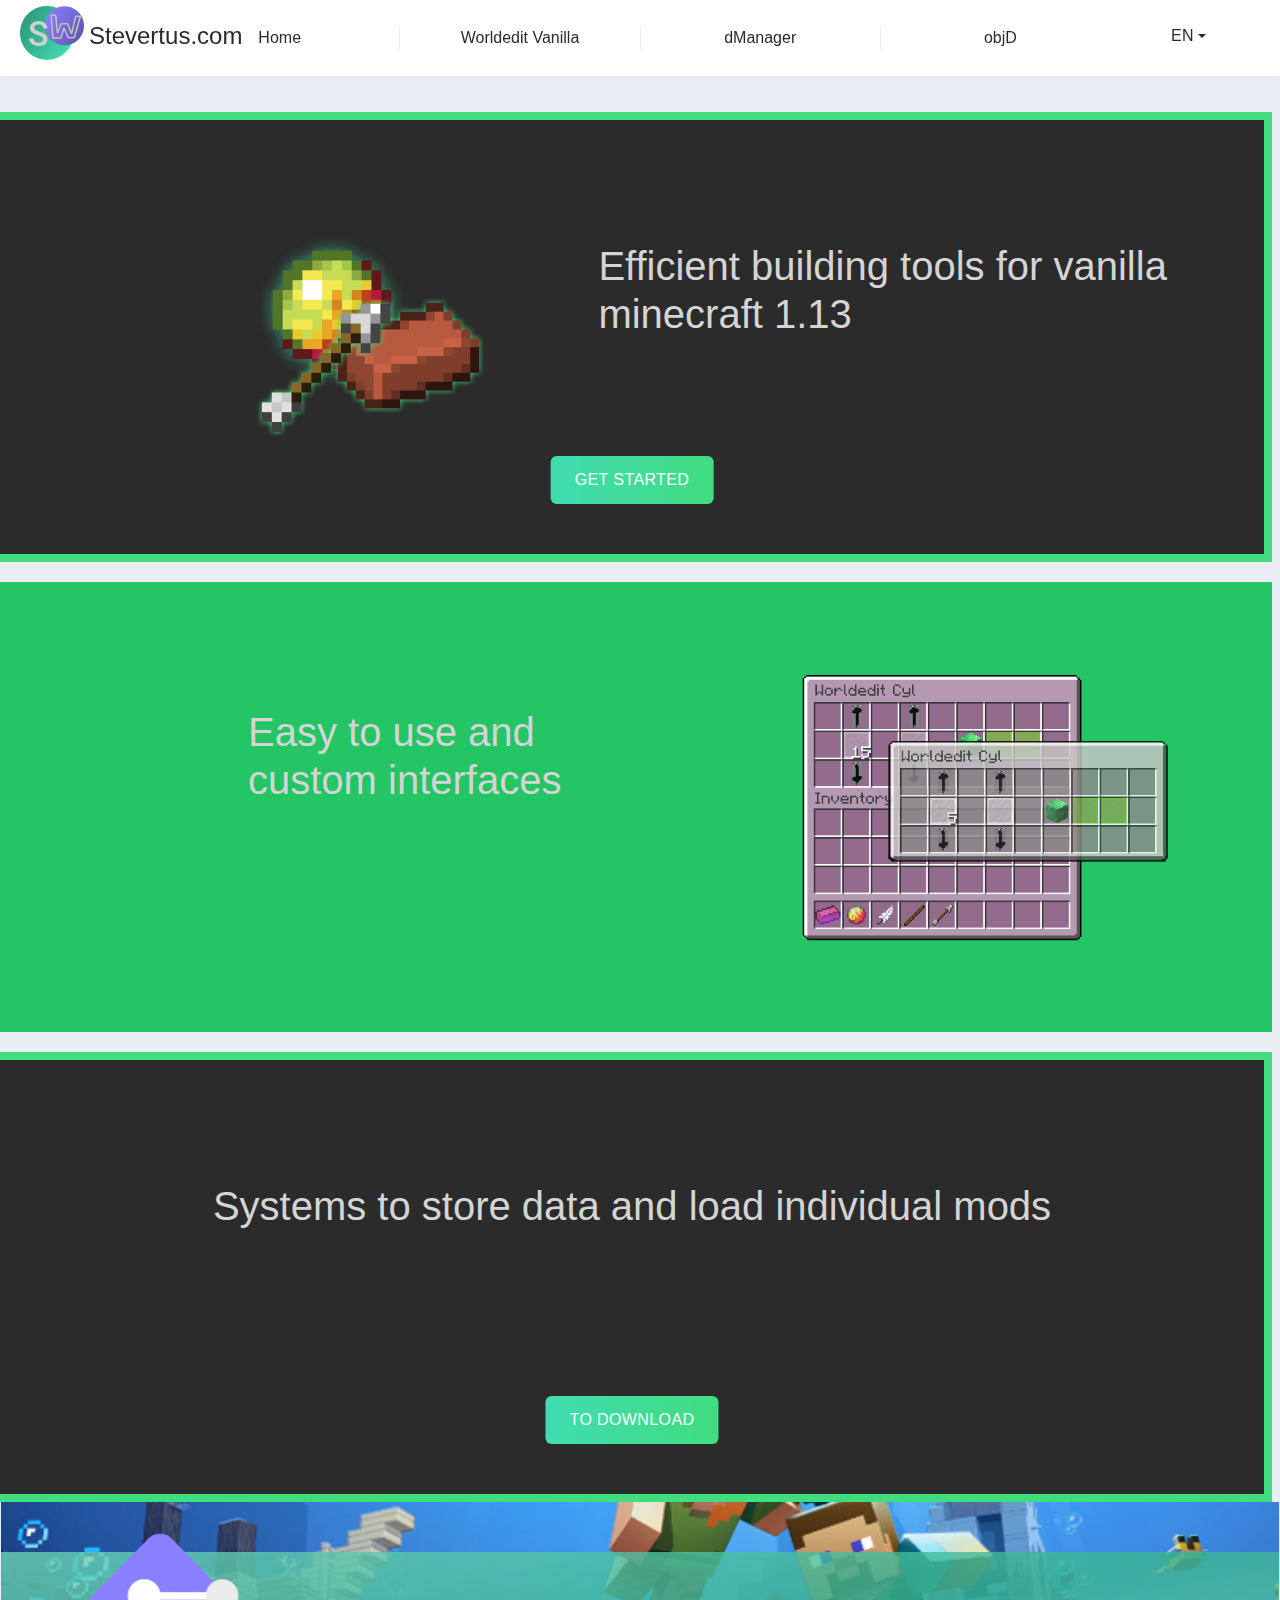
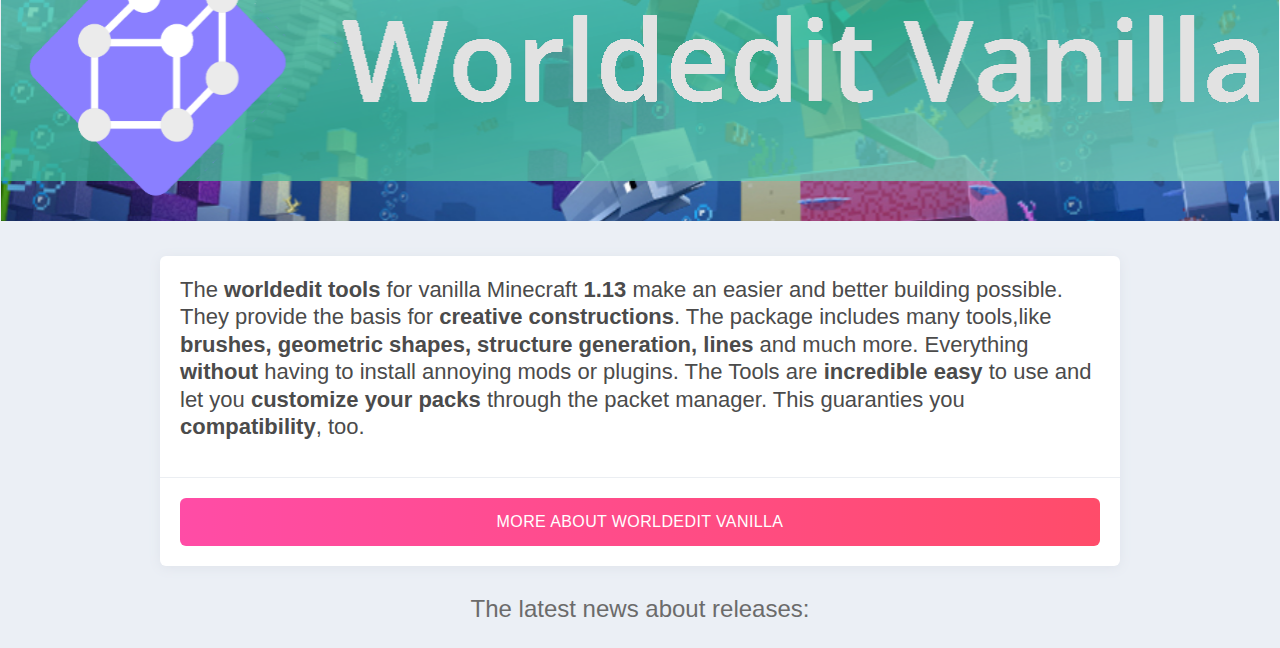
==== index.html @ 2795290c "first" ====
<!DOCTYPE html>
<html lang="en">
  <head>
    <script>
      (function() {
        var redirect = sessionStorage.redirect;
        delete sessionStorage.redirect;
        if (redirect && redirect != location.href) {
          history.replaceState(null, null, redirect);
        }
      })();
    </script>

    <base href="/" />

    <meta charset="utf-8" />
    <title>Tools and Packages by Stevertus</title>
    <!--<meta name="description" content="Minecraft Script is a powerful programming language for Minecraft 1.13. The normal Mapmaking toolset is extended by If-statements, Modals, loops, variables and much more. Try it in the online playground today and upgrade your maps to a whole new level.">-->
    <meta
      name="description"
      content="dManager is a desktop app that installs, updates and manages your Minecraft 1.13 Datapacks! You can discover new datapacks, install them easier as ever before and publish your own datapacks."
    />
    <meta
      name="og:description"
      content="dManager is a desktop app that installs, updates and manages your Minecraft 1.13 Datapacks! You can discover new datapacks, install them easier as ever before and publish your own datapacks."
    />
    <meta
      name="keywords"
      content="Minecraft, McScript, Script, programming, language, tools, mapmaking, maps, 1.13, Datapacks, JavaScript"
    />
    <meta name="author" content="Stevertus" />
    <meta
      name="og:title"
      content="dManager - the 1.13 datapack installer, updater and manager"
    />
    <meta
      name="og:image"
      content="https://stevertus.com/assets/dManager-banner.png"
    />
    <meta
      name="image"
      content="https://stevertus.com/assets/dManager-banner.png"
    />
    <meta name="og:url" content="https://stevertus.com" />
    <base href="/" />
    <meta
      name="google-site-verification"
      content="XYt-YKy4cAPm_hbNqhqPTjmftmOm-hsRes473HJo5dA"
    />
    <meta name="viewport" content="width=device-width,initial-scale=1" />
    <link
      id="appFavicon"
      rel="icon"
      type="image/png"
      href="assets/icons/16.png"
    />
    <meta name="mobile-web-app-capable" content="yes" />
    <meta name="apple-mobile-web-app-capable" content="yes" />
    <meta name="msapplication-starturl" content="/" />
    <meta name="theme-color" content="#40dcb2" />
    <link rel="manifest" href="/manifest.json" />
    <link href="https://fonts.googleapis.com/icon?family=Material+Icons" />
    <link href="styles.61efb52d38267094492b.bundle.css" rel="stylesheet" />
  </head>
  <body>
    <app-root></app-root
    ><noscript
      ><h1>Please enable JavaScript to get access to the content!</h1>
      Minecraft Script is a programming language for developers of mcfunctions,
      Minecraft maps and packages. The .mcscript files are therefore compiled
      and generated to the function format. This enables the developer extended
      possibilities, such as Modals, Loops, Varibles, Constants and
      Command-Wrapping.<br />Minecraft Cam is a small vanilla package that makes
      the usage of custom camera paths much easier in 1.13. It is as simple as
      setting your start point, end point and entering the duration and the
      whole path will be calculated for you. But this tool is not only extremly
      helpful making videos and cinematics, it has an api for mapmakers and
      developers who want to intregrate a camera path into their
      creations.</noscript
    >
    <script
      type="text/javascript"
      src="inline.bb2503d6f01d26cf7b4d.bundle.js"
    ></script>
    <script
      type="text/javascript"
      src="polyfills.986186cc739381743ac4.bundle.js"
    ></script>
    <script
      type="text/javascript"
      src="main.8b2ae041f4aa24ddd2be.bundle.js"
    ></script>
  </body>
</html>
---- styles.61efb52d38267094492b.bundle.css ----
#center,.center{width:960px;margin-left:50%;-webkit-transform:translateX(-50%);transform:translateX(-50%)}body,html{margin:0;overflow-x:hidden}@media only screen and (max-width:959px){#center,.center{margin-left:0;width:calc(100vw - 10px);-webkit-transform:none;transform:none}}/*!
 * Bootstrap v4.2.1 (https://getbootstrap.com/)
 * Copyright 2011-2018 The Bootstrap Authors
 * Copyright 2011-2018 Twitter, Inc.
 * Licensed under MIT (https://github.com/twbs/bootstrap/blob/master/LICENSE)
 */:root{--blue:#007bff;--indigo:#6610f2;--purple:#6f42c1;--pink:#e83e8c;--red:#dc3545;--orange:#fd7e14;--yellow:#ffc107;--green:#28a745;--teal:#20c997;--cyan:#17a2b8;--white:#fff;--gray:#6c757d;--gray-dark:#343a40;--primary:#007bff;--secondary:#6c757d;--success:#28a745;--info:#17a2b8;--warning:#ffc107;--danger:#dc3545;--light:#f8f9fa;--dark:#343a40;--breakpoint-xs:0;--breakpoint-sm:576px;--breakpoint-md:768px;--breakpoint-lg:992px;--breakpoint-xl:1200px;--font-family-sans-serif:-apple-system,BlinkMacSystemFont,"Segoe UI",Roboto,"Helvetica Neue",Arial,"Noto Sans",sans-serif,"Apple Color Emoji","Segoe UI Emoji","Segoe UI Symbol","Noto Color Emoji";--font-family-monospace:SFMono-Regular,Menlo,Monaco,Consolas,"Liberation Mono","Courier New",monospace}*,::after,::before{-webkit-box-sizing:border-box;box-sizing:border-box}html{font-family:sans-serif;line-height:1.15;-webkit-text-size-adjust:100%;-webkit-tap-highlight-color:transparent}article,aside,figcaption,figure,footer,header,hgroup,main,nav,section{display:block}body{margin:0;font-family:-apple-system,BlinkMacSystemFont,"Segoe UI",Roboto,"Helvetica Neue",Arial,"Noto Sans",sans-serif,"Apple Color Emoji","Segoe UI Emoji","Segoe UI Symbol","Noto Color Emoji";font-size:1rem;font-weight:400;line-height:1.5;color:#212529;text-align:left;background-color:#fff}[tabindex="-1"]:focus{outline:0!important}hr{-webkit-box-sizing:content-box;box-sizing:content-box;height:0;overflow:visible}h1,h2,h3,h4,h5,h6{margin-top:0}dl,ol,p,ul{margin-top:0;margin-bottom:1rem}abbr[data-original-title],abbr[title]{text-decoration:underline;-webkit-text-decoration:underline dotted;text-decoration:underline dotted;cursor:help;border-bottom:0;text-decoration-skip-ink:none}address{margin-bottom:1rem;font-style:normal;line-height:inherit}ol ol,ol ul,ul ol,ul ul{margin-bottom:0}dt{font-weight:700}dd{margin-bottom:.5rem;margin-left:0}blockquote,figure{margin:0 0 1rem}b,strong{font-weight:bolder}sub,sup{position:relative;font-size:75%;line-height:0;vertical-align:baseline}sub{bottom:-.25em}sup{top:-.5em}a{color:#007bff;text-decoration:none;background-color:transparent}a:hover{color:#0056b3;text-decoration:underline}a:not([href]):not([tabindex]),a:not([href]):not([tabindex]):focus,a:not([href]):not([tabindex]):hover{color:inherit;text-decoration:none}a:not([href]):not([tabindex]):focus{outline:0}code,kbd,pre,samp{font-family:SFMono-Regular,Menlo,Monaco,Consolas,"Liberation Mono","Courier New",monospace;font-size:1em}pre{margin-top:0;margin-bottom:1rem;overflow:auto}img{vertical-align:middle;border-style:none}svg{overflow:hidden;vertical-align:middle}table{border-collapse:collapse}caption{padding-top:.75rem;padding-bottom:.75rem;color:#6c757d;text-align:left;caption-side:bottom}th{text-align:inherit}label{display:inline-block;margin-bottom:.5rem}button{border-radius:0}button:focus{outline:dotted 1px;outline:-webkit-focus-ring-color auto 5px}button,input,optgroup,select,textarea{margin:0;font-family:inherit;font-size:inherit;line-height:inherit}button,input{overflow:visible}button,select{text-transform:none}[type=button],[type=reset],[type=submit],button{-webkit-appearance:button}[type=button]::-moz-focus-inner,[type=reset]::-moz-focus-inner,[type=submit]::-moz-focus-inner,button::-moz-focus-inner{padding:0;border-style:none}input[type=checkbox],input[type=radio]{-webkit-box-sizing:border-box;box-sizing:border-box;padding:0}input[type=date],input[type=datetime-local],input[type=month],input[type=time]{-webkit-appearance:listbox}textarea{overflow:auto;resize:vertical}fieldset{min-width:0;padding:0;margin:0;border:0}legend{display:block;width:100%;max-width:100%;padding:0;margin-bottom:.5rem;font-size:1.5rem;line-height:inherit;color:inherit;white-space:normal}progress{vertical-align:baseline}[type=number]::-webkit-inner-spin-button,[type=number]::-webkit-outer-spin-button{height:auto}[type=search]{outline-offset:-2px;-webkit-appearance:none}[type=search]::-webkit-search-decoration{-webkit-appearance:none}::-webkit-file-upload-button{font:inherit;-webkit-appearance:button}output{display:inline-block}summary{display:list-item;cursor:pointer}template{display:none}[hidden]{display:none!important}.h1,.h2,.h3,.h4,.h5,.h6,h1,h2,h3,h4,h5,h6{margin-bottom:.5rem;font-family:inherit;font-weight:500;line-height:1.2;color:inherit}.h1,h1{font-size:2.5rem}.h2,h2{font-size:2rem}.h3,h3{font-size:1.75rem}.h4,h4{font-size:1.5rem}.h5,h5{font-size:1.25rem}.h6,h6{font-size:1rem}.lead{font-size:1.25rem;font-weight:300}.display-1{font-size:6rem;font-weight:300;line-height:1.2}.display-2{font-size:5.5rem;font-weight:300;line-height:1.2}.display-3{font-size:4.5rem;font-weight:300;line-height:1.2}.display-4{font-size:3.5rem;font-weight:300;line-height:1.2}hr{margin-top:1rem;margin-bottom:1rem;border:0;border-top:1px solid rgba(0,0,0,.1)}.small,small{font-size:80%;font-weight:400}.mark,mark{padding:.2em;background-color:#fcf8e3}.list-inline,.list-unstyled{padding-left:0;list-style:none}.list-inline-item{display:inline-block}.list-inline-item:not(:last-child){margin-right:.5rem}.initialism{font-size:90%;text-transform:uppercase}.blockquote{margin-bottom:1rem;font-size:1.25rem}.blockquote-footer{display:block;font-size:80%;color:#6c757d}.blockquote-footer::before{content:"\2014\00A0"}.img-fluid{max-width:100%;height:auto}.img-thumbnail{padding:.25rem;background-color:#fff;border:1px solid #dee2e6;border-radius:.25rem;max-width:100%;height:auto}.figure{display:inline-block}.figure-img{margin-bottom:.5rem;line-height:1}.figure-caption{font-size:90%;color:#6c757d}code{font-size:87.5%;color:#e83e8c;word-break:break-word}a>code{color:inherit}kbd{padding:.2rem .4rem;font-size:87.5%;color:#fff;background-color:#212529;border-radius:.2rem}kbd kbd{padding:0;font-size:100%;font-weight:700}pre{display:block;font-size:87.5%;color:#212529}pre code{font-size:inherit;color:inherit;word-break:normal}.pre-scrollable{max-height:340px;overflow-y:scroll}.container{width:100%}@media (min-width:576px){.container{max-width:540px}}@media (min-width:768px){.container{max-width:720px}}@media (min-width:992px){.container{max-width:960px}}@media (min-width:1200px){.container{max-width:1140px}}.container-fluid{width:100%}.row{display:-ms-flexbox;display:-webkit-box;display:flex;-ms-flex-wrap:wrap;flex-wrap:wrap}.col,.col-1,.col-10,.col-11,.col-12,.col-2,.col-3,.col-4,.col-5,.col-6,.col-7,.col-8,.col-9,.col-auto,.col-lg,.col-lg-1,.col-lg-10,.col-lg-11,.col-lg-12,.col-lg-2,.col-lg-3,.col-lg-4,.col-lg-5,.col-lg-6,.col-lg-7,.col-lg-8,.col-lg-9,.col-lg-auto,.col-md,.col-md-1,.col-md-10,.col-md-11,.col-md-12,.col-md-2,.col-md-3,.col-md-4,.col-md-5,.col-md-6,.col-md-7,.col-md-8,.col-md-9,.col-md-auto,.col-sm,.col-sm-1,.col-sm-10,.col-sm-11,.col-sm-12,.col-sm-2,.col-sm-3,.col-sm-4,.col-sm-5,.col-sm-6,.col-sm-7,.col-sm-8,.col-sm-9,.col-sm-auto,.col-xl,.col-xl-1,.col-xl-10,.col-xl-11,.col-xl-12,.col-xl-2,.col-xl-3,.col-xl-4,.col-xl-5,.col-xl-6,.col-xl-7,.col-xl-8,.col-xl-9,.col-xl-auto{position:relative;width:100%;padding-right:15px;padding-left:15px}.col{-ms-flex-preferred-size:0;flex-basis:0;-ms-flex-positive:1;-webkit-box-flex:1;flex-grow:1;max-width:100%}.col-auto{-ms-flex:0 0 auto;-webkit-box-flex:0;flex:0 0 auto;max-width:100%}.col-1{-ms-flex:0 0 8.333333%;-webkit-box-flex:0;flex:0 0 8.333333%;max-width:8.333333%}.col-2{-ms-flex:0 0 16.666667%;-webkit-box-flex:0;flex:0 0 16.666667%;max-width:16.666667%}.col-3{-ms-flex:0 0 25%;-webkit-box-flex:0;flex:0 0 25%;max-width:25%}.col-4{-ms-flex:0 0 33.333333%;-webkit-box-flex:0;flex:0 0 33.333333%;max-width:33.333333%}.col-5{-ms-flex:0 0 41.666667%;-webkit-box-flex:0;flex:0 0 41.666667%;max-width:41.666667%}.col-6{-ms-flex:0 0 50%;-webkit-box-flex:0;flex:0 0 50%;max-width:50%}.col-7{-ms-flex:0 0 58.333333%;-webkit-box-flex:0;flex:0 0 58.333333%;max-width:58.333333%}.col-8{-ms-flex:0 0 66.666667%;-webkit-box-flex:0;flex:0 0 66.666667%;max-width:66.666667%}.col-9{-ms-flex:0 0 75%;-webkit-box-flex:0;flex:0 0 75%;max-width:75%}.col-10{-ms-flex:0 0 83.333333%;-webkit-box-flex:0;flex:0 0 83.333333%;max-width:83.333333%}.col-11{-ms-flex:0 0 91.666667%;-webkit-box-flex:0;flex:0 0 91.666667%;max-width:91.666667%}.col-12{-ms-flex:0 0 100%;-webkit-box-flex:0;flex:0 0 100%;max-width:100%}.order-first{-ms-flex-order:-1;-webkit-box-ordinal-group:0;order:-1}.order-last{-ms-flex-order:13;-webkit-box-ordinal-group:14;order:13}.order-0{-ms-flex-order:0;-webkit-box-ordinal-group:1;order:0}.order-1{-ms-flex-order:1;-webkit-box-ordinal-group:2;order:1}.order-2{-ms-flex-order:2;-webkit-box-ordinal-group:3;order:2}.order-3{-ms-flex-order:3;-webkit-box-ordinal-group:4;order:3}.order-4{-ms-flex-order:4;-webkit-box-ordinal-group:5;order:4}.order-5{-ms-flex-order:5;-webkit-box-ordinal-group:6;order:5}.order-6{-ms-flex-order:6;-webkit-box-ordinal-group:7;order:6}.order-7{-ms-flex-order:7;-webkit-box-ordinal-group:8;order:7}.order-8{-ms-flex-order:8;-webkit-box-ordinal-group:9;order:8}.order-9{-ms-flex-order:9;-webkit-box-ordinal-group:10;order:9}.order-10{-ms-flex-order:10;-webkit-box-ordinal-group:11;order:10}.order-11{-ms-flex-order:11;-webkit-box-ordinal-group:12;order:11}.order-12{-ms-flex-order:12;-webkit-box-ordinal-group:13;order:12}@media (min-width:576px){.col-sm{-ms-flex-preferred-size:0;flex-basis:0;-ms-flex-positive:1;-webkit-box-flex:1;flex-grow:1;max-width:100%}.col-sm-auto{-ms-flex:0 0 auto;-webkit-box-flex:0;flex:0 0 auto;width:auto;max-width:100%}.col-sm-1{-ms-flex:0 0 8.333333%;-webkit-box-flex:0;flex:0 0 8.333333%;max-width:8.333333%}.col-sm-2{-ms-flex:0 0 16.666667%;-webkit-box-flex:0;flex:0 0 16.666667%;max-width:16.666667%}.col-sm-3{-ms-flex:0 0 25%;-webkit-box-flex:0;flex:0 0 25%;max-width:25%}.col-sm-4{-ms-flex:0 0 33.333333%;-webkit-box-flex:0;flex:0 0 33.333333%;max-width:33.333333%}.col-sm-5{-ms-flex:0 0 41.666667%;-webkit-box-flex:0;flex:0 0 41.666667%;max-width:41.666667%}.col-sm-6{-ms-flex:0 0 50%;-webkit-box-flex:0;flex:0 0 50%;max-width:50%}.col-sm-7{-ms-flex:0 0 58.333333%;-webkit-box-flex:0;flex:0 0 58.333333%;max-width:58.333333%}.col-sm-8{-ms-flex:0 0 66.666667%;-webkit-box-flex:0;flex:0 0 66.666667%;max-width:66.666667%}.col-sm-9{-ms-flex:0 0 75%;-webkit-box-flex:0;flex:0 0 75%;max-width:75%}.col-sm-10{-ms-flex:0 0 83.333333%;-webkit-box-flex:0;flex:0 0 83.333333%;max-width:83.333333%}.col-sm-11{-ms-flex:0 0 91.666667%;-webkit-box-flex:0;flex:0 0 91.666667%;max-width:91.666667%}.col-sm-12{-ms-flex:0 0 100%;-webkit-box-flex:0;flex:0 0 100%;max-width:100%}.order-sm-first{-ms-flex-order:-1;-webkit-box-ordinal-group:0;order:-1}.order-sm-last{-ms-flex-order:13;-webkit-box-ordinal-group:14;order:13}.order-sm-0{-ms-flex-order:0;-webkit-box-ordinal-group:1;order:0}.order-sm-1{-ms-flex-order:1;-webkit-box-ordinal-group:2;order:1}.order-sm-2{-ms-flex-order:2;-webkit-box-ordinal-group:3;order:2}.order-sm-3{-ms-flex-order:3;-webkit-box-ordinal-group:4;order:3}.order-sm-4{-ms-flex-order:4;-webkit-box-ordinal-group:5;order:4}.order-sm-5{-ms-flex-order:5;-webkit-box-ordinal-group:6;order:5}.order-sm-6{-ms-flex-order:6;-webkit-box-ordinal-group:7;order:6}.order-sm-7{-ms-flex-order:7;-webkit-box-ordinal-group:8;order:7}.order-sm-8{-ms-flex-order:8;-webkit-box-ordinal-group:9;order:8}.order-sm-9{-ms-flex-order:9;-webkit-box-ordinal-group:10;order:9}.order-sm-10{-ms-flex-order:10;-webkit-box-ordinal-group:11;order:10}.order-sm-11{-ms-flex-order:11;-webkit-box-ordinal-group:12;order:11}.order-sm-12{-ms-flex-order:12;-webkit-box-ordinal-group:13;order:12}.offset-sm-0{margin-left:0}.offset-sm-1{margin-left:8.333333%}.offset-sm-2{margin-left:16.666667%}.offset-sm-3{margin-left:25%}.offset-sm-4{margin-left:33.333333%}.offset-sm-5{margin-left:41.666667%}.offset-sm-6{margin-left:50%}.offset-sm-7{margin-left:58.333333%}.offset-sm-8{margin-left:66.666667%}.offset-sm-9{margin-left:75%}.offset-sm-10{margin-left:83.333333%}.offset-sm-11{margin-left:91.666667%}}@media (min-width:768px){.col-md{-ms-flex-preferred-size:0;flex-basis:0;-ms-flex-positive:1;-webkit-box-flex:1;flex-grow:1;max-width:100%}.col-md-auto{-ms-flex:0 0 auto;-webkit-box-flex:0;flex:0 0 auto;width:auto;max-width:100%}.col-md-1{-ms-flex:0 0 8.333333%;-webkit-box-flex:0;flex:0 0 8.333333%;max-width:8.333333%}.col-md-2{-ms-flex:0 0 16.666667%;-webkit-box-flex:0;flex:0 0 16.666667%;max-width:16.666667%}.col-md-3{-ms-flex:0 0 25%;-webkit-box-flex:0;flex:0 0 25%;max-width:25%}.col-md-4{-ms-flex:0 0 33.333333%;-webkit-box-flex:0;flex:0 0 33.333333%;max-width:33.333333%}.col-md-5{-ms-flex:0 0 41.666667%;-webkit-box-flex:0;flex:0 0 41.666667%;max-width:41.666667%}.col-md-6{-ms-flex:0 0 50%;-webkit-box-flex:0;flex:0 0 50%;max-width:50%}.col-md-7{-ms-flex:0 0 58.333333%;-webkit-box-flex:0;flex:0 0 58.333333%;max-width:58.333333%}.col-md-8{-ms-flex:0 0 66.666667%;-webkit-box-flex:0;flex:0 0 66.666667%;max-width:66.666667%}.col-md-9{-ms-flex:0 0 75%;-webkit-box-flex:0;flex:0 0 75%;max-width:75%}.col-md-10{-ms-flex:0 0 83.333333%;-webkit-box-flex:0;flex:0 0 83.333333%;max-width:83.333333%}.col-md-11{-ms-flex:0 0 91.666667%;-webkit-box-flex:0;flex:0 0 91.666667%;max-width:91.666667%}.col-md-12{-ms-flex:0 0 100%;-webkit-box-flex:0;flex:0 0 100%;max-width:100%}.order-md-first{-ms-flex-order:-1;-webkit-box-ordinal-group:0;order:-1}.order-md-last{-ms-flex-order:13;-webkit-box-ordinal-group:14;order:13}.order-md-0{-ms-flex-order:0;-webkit-box-ordinal-group:1;order:0}.order-md-1{-ms-flex-order:1;-webkit-box-ordinal-group:2;order:1}.order-md-2{-ms-flex-order:2;-webkit-box-ordinal-group:3;order:2}.order-md-3{-ms-flex-order:3;-webkit-box-ordinal-group:4;order:3}.order-md-4{-ms-flex-order:4;-webkit-box-ordinal-group:5;order:4}.order-md-5{-ms-flex-order:5;-webkit-box-ordinal-group:6;order:5}.order-md-6{-ms-flex-order:6;-webkit-box-ordinal-group:7;order:6}.order-md-7{-ms-flex-order:7;-webkit-box-ordinal-group:8;order:7}.order-md-8{-ms-flex-order:8;-webkit-box-ordinal-group:9;order:8}.order-md-9{-ms-flex-order:9;-webkit-box-ordinal-group:10;order:9}.order-md-10{-ms-flex-order:10;-webkit-box-ordinal-group:11;order:10}.order-md-11{-ms-flex-order:11;-webkit-box-ordinal-group:12;order:11}.order-md-12{-ms-flex-order:12;-webkit-box-ordinal-group:13;order:12}.offset-md-0{margin-left:0}.offset-md-1{margin-left:8.333333%}.offset-md-2{margin-left:16.666667%}.offset-md-3{margin-left:25%}.offset-md-4{margin-left:33.333333%}.offset-md-5{margin-left:41.666667%}.offset-md-6{margin-left:50%}.offset-md-7{margin-left:58.333333%}.offset-md-8{margin-left:66.666667%}.offset-md-9{margin-left:75%}.offset-md-10{margin-left:83.333333%}.offset-md-11{margin-left:91.666667%}}@media (min-width:992px){.col-lg{-ms-flex-preferred-size:0;flex-basis:0;-ms-flex-positive:1;-webkit-box-flex:1;flex-grow:1;max-width:100%}.col-lg-auto{-ms-flex:0 0 auto;-webkit-box-flex:0;flex:0 0 auto;width:auto;max-width:100%}.col-lg-1{-ms-flex:0 0 8.333333%;-webkit-box-flex:0;flex:0 0 8.333333%;max-width:8.333333%}.col-lg-2{-ms-flex:0 0 16.666667%;-webkit-box-flex:0;flex:0 0 16.666667%;max-width:16.666667%}.col-lg-3{-ms-flex:0 0 25%;-webkit-box-flex:0;flex:0 0 25%;max-width:25%}.col-lg-4{-ms-flex:0 0 33.333333%;-webkit-box-flex:0;flex:0 0 33.333333%;max-width:33.333333%}.col-lg-5{-ms-flex:0 0 41.666667%;-webkit-box-flex:0;flex:0 0 41.666667%;max-width:41.666667%}.col-lg-6{-ms-flex:0 0 50%;-webkit-box-flex:0;flex:0 0 50%;max-width:50%}.col-lg-7{-ms-flex:0 0 58.333333%;-webkit-box-flex:0;flex:0 0 58.333333%;max-width:58.333333%}.col-lg-8{-ms-flex:0 0 66.666667%;-webkit-box-flex:0;flex:0 0 66.666667%;max-width:66.666667%}.col-lg-9{-ms-flex:0 0 75%;-webkit-box-flex:0;flex:0 0 75%;max-width:75%}.col-lg-10{-ms-flex:0 0 83.333333%;-webkit-box-flex:0;flex:0 0 83.333333%;max-width:83.333333%}.col-lg-11{-ms-flex:0 0 91.666667%;-webkit-box-flex:0;flex:0 0 91.666667%;max-width:91.666667%}.col-lg-12{-ms-flex:0 0 100%;-webkit-box-flex:0;flex:0 0 100%;max-width:100%}.order-lg-first{-ms-flex-order:-1;-webkit-box-ordinal-group:0;order:-1}.order-lg-last{-ms-flex-order:13;-webkit-box-ordinal-group:14;order:13}.order-lg-0{-ms-flex-order:0;-webkit-box-ordinal-group:1;order:0}.order-lg-1{-ms-flex-order:1;-webkit-box-ordinal-group:2;order:1}.order-lg-2{-ms-flex-order:2;-webkit-box-ordinal-group:3;order:2}.order-lg-3{-ms-flex-order:3;-webkit-box-ordinal-group:4;order:3}.order-lg-4{-ms-flex-order:4;-webkit-box-ordinal-group:5;order:4}.order-lg-5{-ms-flex-order:5;-webkit-box-ordinal-group:6;order:5}.order-lg-6{-ms-flex-order:6;-webkit-box-ordinal-group:7;order:6}.order-lg-7{-ms-flex-order:7;-webkit-box-ordinal-group:8;order:7}.order-lg-8{-ms-flex-order:8;-webkit-box-ordinal-group:9;order:8}.order-lg-9{-ms-flex-order:9;-webkit-box-ordinal-group:10;order:9}.order-lg-10{-ms-flex-order:10;-webkit-box-ordinal-group:11;order:10}.order-lg-11{-ms-flex-order:11;-webkit-box-ordinal-group:12;order:11}.order-lg-12{-ms-flex-order:12;-webkit-box-ordinal-group:13;order:12}.offset-lg-0{margin-left:0}.offset-lg-1{margin-left:8.333333%}.offset-lg-2{margin-left:16.666667%}.offset-lg-3{margin-left:25%}.offset-lg-4{margin-left:33.333333%}.offset-lg-5{margin-left:41.666667%}.offset-lg-6{margin-left:50%}.offset-lg-7{margin-left:58.333333%}.offset-lg-8{margin-left:66.666667%}.offset-lg-9{margin-left:75%}.offset-lg-10{margin-left:83.333333%}.offset-lg-11{margin-left:91.666667%}}@media (min-width:1200px){.col-xl{-ms-flex-preferred-size:0;flex-basis:0;-ms-flex-positive:1;-webkit-box-flex:1;flex-grow:1;max-width:100%}.col-xl-auto{-ms-flex:0 0 auto;-webkit-box-flex:0;flex:0 0 auto;width:auto;max-width:100%}.col-xl-1{-ms-flex:0 0 8.333333%;-webkit-box-flex:0;flex:0 0 8.333333%;max-width:8.333333%}.col-xl-2{-ms-flex:0 0 16.666667%;-webkit-box-flex:0;flex:0 0 16.666667%;max-width:16.666667%}.col-xl-3{-ms-flex:0 0 25%;-webkit-box-flex:0;flex:0 0 25%;max-width:25%}.col-xl-4{-ms-flex:0 0 33.333333%;-webkit-box-flex:0;flex:0 0 33.333333%;max-width:33.333333%}.col-xl-5{-ms-flex:0 0 41.666667%;-webkit-box-flex:0;flex:0 0 41.666667%;max-width:41.666667%}.col-xl-6{-ms-flex:0 0 50%;-webkit-box-flex:0;flex:0 0 50%;max-width:50%}.col-xl-7{-ms-flex:0 0 58.333333%;-webkit-box-flex:0;flex:0 0 58.333333%;max-width:58.333333%}.col-xl-8{-ms-flex:0 0 66.666667%;-webkit-box-flex:0;flex:0 0 66.666667%;max-width:66.666667%}.col-xl-9{-ms-flex:0 0 75%;-webkit-box-flex:0;flex:0 0 75%;max-width:75%}.col-xl-10{-ms-flex:0 0 83.333333%;-webkit-box-flex:0;flex:0 0 83.333333%;max-width:83.333333%}.col-xl-11{-ms-flex:0 0 91.666667%;-webkit-box-flex:0;flex:0 0 91.666667%;max-width:91.666667%}.col-xl-12{-ms-flex:0 0 100%;-webkit-box-flex:0;flex:0 0 100%;max-width:100%}.order-xl-first{-ms-flex-order:-1;-webkit-box-ordinal-group:0;order:-1}.order-xl-last{-ms-flex-order:13;-webkit-box-ordinal-group:14;order:13}.order-xl-0{-ms-flex-order:0;-webkit-box-ordinal-group:1;order:0}.order-xl-1{-ms-flex-order:1;-webkit-box-ordinal-group:2;order:1}.order-xl-2{-ms-flex-order:2;-webkit-box-ordinal-group:3;order:2}.order-xl-3{-ms-flex-order:3;-webkit-box-ordinal-group:4;order:3}.order-xl-4{-ms-flex-order:4;-webkit-box-ordinal-group:5;order:4}.order-xl-5{-ms-flex-order:5;-webkit-box-ordinal-group:6;order:5}.order-xl-6{-ms-flex-order:6;-webkit-box-ordinal-group:7;order:6}.order-xl-7{-ms-flex-order:7;-webkit-box-ordinal-group:8;order:7}.order-xl-8{-ms-flex-order:8;-webkit-box-ordinal-group:9;order:8}.order-xl-9{-ms-flex-order:9;-webkit-box-ordinal-group:10;order:9}.order-xl-10{-ms-flex-order:10;-webkit-box-ordinal-group:11;order:10}.order-xl-11{-ms-flex-order:11;-webkit-box-ordinal-group:12;order:11}.order-xl-12{-ms-flex-order:12;-webkit-box-ordinal-group:13;order:12}.offset-xl-0{margin-left:0}.offset-xl-1{margin-left:8.333333%}.offset-xl-2{margin-left:16.666667%}.offset-xl-3{margin-left:25%}.offset-xl-4{margin-left:33.333333%}.offset-xl-5{margin-left:41.666667%}.offset-xl-6{margin-left:50%}.offset-xl-7{margin-left:58.333333%}.offset-xl-8{margin-left:66.666667%}.offset-xl-9{margin-left:75%}.offset-xl-10{margin-left:83.333333%}.offset-xl-11{margin-left:91.666667%}}.table{width:100%;margin-bottom:1rem;background-color:transparent}.table td,.table th{padding:.75rem;vertical-align:top;border-top:1px solid #dee2e6}.table thead th{vertical-align:bottom;border-bottom:2px solid #dee2e6}.table tbody+tbody{border-top:2px solid #dee2e6}.table .table{background-color:#fff}.table-sm td,.table-sm th{padding:.3rem}.table-bordered,.table-bordered td,.table-bordered th{border:1px solid #dee2e6}.table-bordered thead td,.table-bordered thead th{border-bottom-width:2px}.table-borderless tbody+tbody,.table-borderless td,.table-borderless th,.table-borderless thead th{border:0}.table-striped tbody tr:nth-of-type(odd){background-color:rgba(0,0,0,.05)}.table-hover tbody tr:hover{background-color:rgba(0,0,0,.075)}.table-primary,.table-primary>td,.table-primary>th{background-color:#b8daff}.table-primary tbody+tbody,.table-primary td,.table-primary th,.table-primary thead th{border-color:#7abaff}.table-hover .table-primary:hover,.table-hover .table-primary:hover>td,.table-hover .table-primary:hover>th{background-color:#9fcdff}.table-secondary,.table-secondary>td,.table-secondary>th{background-color:#d6d8db}.table-secondary tbody+tbody,.table-secondary td,.table-secondary th,.table-secondary thead th{border-color:#b3b7bb}.table-hover .table-secondary:hover,.table-hover .table-secondary:hover>td,.table-hover .table-secondary:hover>th{background-color:#c8cbcf}.table-success,.table-success>td,.table-success>th{background-color:#c3e6cb}.table-success tbody+tbody,.table-success td,.table-success th,.table-success thead th{border-color:#8fd19e}.table-hover .table-success:hover,.table-hover .table-success:hover>td,.table-hover .table-success:hover>th{background-color:#b1dfbb}.table-info,.table-info>td,.table-info>th{background-color:#bee5eb}.table-info tbody+tbody,.table-info td,.table-info th,.table-info thead th{border-color:#86cfda}.table-hover .table-info:hover,.table-hover .table-info:hover>td,.table-hover .table-info:hover>th{background-color:#abdde5}.table-warning,.table-warning>td,.table-warning>th{background-color:#ffeeba}.table-warning tbody+tbody,.table-warning td,.table-warning th,.table-warning thead th{border-color:#ffdf7e}.table-hover .table-warning:hover,.table-hover .table-warning:hover>td,.table-hover .table-warning:hover>th{background-color:#ffe8a1}.table-danger,.table-danger>td,.table-danger>th{background-color:#f5c6cb}.table-danger tbody+tbody,.table-danger td,.table-danger th,.table-danger thead th{border-color:#ed969e}.table-hover .table-danger:hover,.table-hover .table-danger:hover>td,.table-hover .table-danger:hover>th{background-color:#f1b0b7}.table-light,.table-light>td,.table-light>th{background-color:#fdfdfe}.table-light tbody+tbody,.table-light td,.table-light th,.table-light thead th{border-color:#fbfcfc}.table-hover .table-light:hover,.table-hover .table-light:hover>td,.table-hover .table-light:hover>th{background-color:#ececf6}.table-dark,.table-dark>td,.table-dark>th{background-color:#c6c8ca}.table-dark tbody+tbody,.table-dark td,.table-dark th,.table-dark thead th{border-color:#95999c}.table-hover .table-dark:hover,.table-hover .table-dark:hover>td,.table-hover .table-dark:hover>th{background-color:#b9bbbe}.table-active,.table-active>td,.table-active>th,.table-hover .table-active:hover,.table-hover .table-active:hover>td,.table-hover .table-active:hover>th{background-color:rgba(0,0,0,.075)}.table .thead-dark th{color:#fff;background-color:#212529;border-color:#32383e}.table .thead-light th{color:#495057;background-color:#e9ecef;border-color:#dee2e6}.table-dark{color:#fff;background-color:#212529}.table-dark td,.table-dark th,.table-dark thead th{border-color:#32383e}.table-dark.table-bordered{border:0}.table-dark.table-striped tbody tr:nth-of-type(odd){background-color:rgba(255,255,255,.05)}.table-dark.table-hover tbody tr:hover{background-color:rgba(255,255,255,.075)}@media (max-width:575.98px){.table-responsive-sm{display:block;width:100%;overflow-x:auto;-webkit-overflow-scrolling:touch;-ms-overflow-style:-ms-autohiding-scrollbar}.table-responsive-sm>.table-bordered{border:0}}@media (max-width:767.98px){.table-responsive-md{display:block;width:100%;overflow-x:auto;-webkit-overflow-scrolling:touch;-ms-overflow-style:-ms-autohiding-scrollbar}.table-responsive-md>.table-bordered{border:0}}@media (max-width:991.98px){.table-responsive-lg{display:block;width:100%;overflow-x:auto;-webkit-overflow-scrolling:touch;-ms-overflow-style:-ms-autohiding-scrollbar}.table-responsive-lg>.table-bordered{border:0}}@media (max-width:1199.98px){.table-responsive-xl{display:block;width:100%;overflow-x:auto;-webkit-overflow-scrolling:touch;-ms-overflow-style:-ms-autohiding-scrollbar}.table-responsive-xl>.table-bordered{border:0}}.table-responsive{display:block;width:100%;overflow-x:auto;-webkit-overflow-scrolling:touch;-ms-overflow-style:-ms-autohiding-scrollbar}.table-responsive>.table-bordered{border:0}.form-control{display:block;width:100%;height:calc(2.25rem + 2px);padding:.375rem .75rem;font-size:1rem;font-weight:400;line-height:1.5;color:#495057;background-color:#fff;background-clip:padding-box;border:1px solid #ced4da;border-radius:.25rem;-webkit-transition:border-color .15s ease-in-out,-webkit-box-shadow .15s ease-in-out;transition:border-color .15s ease-in-out,box-shadow .15s ease-in-out,-webkit-box-shadow .15s ease-in-out}@media screen and (prefers-reduced-motion:reduce){.form-control{-webkit-transition:none;transition:none}}.form-control::-ms-expand{background-color:transparent;border:0}.form-control:focus{color:#495057;background-color:#fff;border-color:#80bdff;outline:0;-webkit-box-shadow:0 0 0 .2rem rgba(0,123,255,.25);box-shadow:0 0 0 .2rem rgba(0,123,255,.25)}.form-control::-webkit-input-placeholder{color:#6c757d;opacity:1}.form-control:-ms-input-placeholder{color:#6c757d;opacity:1}.form-control::-ms-input-placeholder{color:#6c757d;opacity:1}.form-control::placeholder{color:#6c757d;opacity:1}.form-control:disabled,.form-control[readonly]{background-color:#e9ecef;opacity:1}select.form-control:focus::-ms-value{color:#495057;background-color:#fff}.form-control-file,.form-control-range{display:block;width:100%}.col-form-label{padding-top:calc(.375rem + 1px);padding-bottom:calc(.375rem + 1px);margin-bottom:0;font-size:inherit;line-height:1.5}.col-form-label-lg{padding-top:calc(.5rem + 1px);padding-bottom:calc(.5rem + 1px);font-size:1.25rem;line-height:1.5}.col-form-label-sm{padding-top:calc(.25rem + 1px);padding-bottom:calc(.25rem + 1px);font-size:.875rem;line-height:1.5}.form-control-plaintext{display:block;width:100%;padding-top:.375rem;padding-bottom:.375rem;margin-bottom:0;line-height:1.5;color:#212529;background-color:transparent;border:solid transparent;border-width:1px 0}.form-control-plaintext.form-control-lg,.form-control-plaintext.form-control-sm{padding-right:0;padding-left:0}.form-control-sm{height:calc(1.8125rem + 2px);padding:.25rem .5rem;font-size:.875rem;line-height:1.5;border-radius:.2rem}.form-control-lg{height:calc(2.875rem + 2px);padding:.5rem 1rem;font-size:1.25rem;line-height:1.5;border-radius:.3rem}select.form-control[multiple],select.form-control[size],textarea.form-control{height:auto}.form-group{margin-bottom:1rem}.form-text{display:block;margin-top:.25rem}.form-row{display:-ms-flexbox;display:-webkit-box;display:flex;-ms-flex-wrap:wrap;flex-wrap:wrap;margin-right:-5px;margin-left:-5px}.form-row>.col,.form-row>[class*=col-]{padding-right:5px;padding-left:5px}.form-check{position:relative;display:block;padding-left:1.25rem}.form-check-input{position:absolute;margin-top:.3rem;margin-left:-1.25rem}.form-check-input:disabled~.form-check-label{color:#6c757d}.form-check-label{margin-bottom:0}.form-check-inline{display:-ms-inline-flexbox;display:-webkit-inline-box;display:inline-flex;-ms-flex-align:center;-webkit-box-align:center;align-items:center;padding-left:0;margin-right:.75rem}.form-check-inline .form-check-input{position:static;margin-top:0;margin-right:.3125rem;margin-left:0}.valid-feedback{display:none;width:100%;margin-top:.25rem;font-size:80%;color:#28a745}.valid-tooltip{position:absolute;top:100%;z-index:5;display:none;max-width:100%;padding:.25rem .5rem;margin-top:.1rem;font-size:.875rem;line-height:1.5;color:#fff;background-color:rgba(40,167,69,.9);border-radius:.25rem}.form-control.is-valid,.was-validated .form-control:valid{border-color:#28a745;padding-right:2.25rem;background-repeat:no-repeat;background-position:center right calc(2.25rem / 4);background-size:calc(2.25rem / 2) calc(2.25rem / 2);background-image:url("data:image/svg+xml,%3csvg xmlns='http://www.w3.org/2000/svg' viewBox='0 0 8 8'%3e%3cpath fill='%2328a745' d='M2.3 6.73L.6 4.53c-.4-1.04.46-1.4 1.1-.8l1.1 1.4 3.4-3.8c.6-.63 1.6-.27 1.2.7l-4 4.6c-.43.5-.8.4-1.1.1z'/%3e%3c/svg%3e")}.form-control.is-valid:focus,.was-validated .form-control:valid:focus{border-color:#28a745;-webkit-box-shadow:0 0 0 .2rem rgba(40,167,69,.25);box-shadow:0 0 0 .2rem rgba(40,167,69,.25)}.form-control.is-valid~.valid-feedback,.form-control.is-valid~.valid-tooltip,.was-validated .form-control:valid~.valid-feedback,.was-validated .form-control:valid~.valid-tooltip{display:block}.was-validated textarea.form-control:valid,textarea.form-control.is-valid{padding-right:2.25rem;background-position:top calc(2.25rem / 4) right calc(2.25rem / 4)}.custom-select.is-valid,.was-validated .custom-select:valid{border-color:#28a745;padding-right:3.4375rem;background:url("data:image/svg+xml,%3csvg xmlns='http://www.w3.org/2000/svg' viewBox='0 0 4 5'%3e%3cpath fill='%23343a40' d='M2 0L0 2h4zm0 5L0 3h4z'/%3e%3c/svg%3e") right .75rem center/8px 10px no-repeat,url("data:image/svg+xml,%3csvg xmlns='http://www.w3.org/2000/svg' viewBox='0 0 8 8'%3e%3cpath fill='%2328a745' d='M2.3 6.73L.6 4.53c-.4-1.04.46-1.4 1.1-.8l1.1 1.4 3.4-3.8c.6-.63 1.6-.27 1.2.7l-4 4.6c-.43.5-.8.4-1.1.1z'/%3e%3c/svg%3e") center right 1.75rem/1.125rem 1.125rem no-repeat}.custom-select.is-valid:focus,.was-validated .custom-select:valid:focus{border-color:#28a745;-webkit-box-shadow:0 0 0 .2rem rgba(40,167,69,.25);box-shadow:0 0 0 .2rem rgba(40,167,69,.25)}.custom-select.is-valid~.valid-feedback,.custom-select.is-valid~.valid-tooltip,.was-validated .custom-select:valid~.valid-feedback,.was-validated .custom-select:valid~.valid-tooltip{display:block}.form-control-file.is-valid~.valid-feedback,.form-control-file.is-valid~.valid-tooltip,.was-validated .form-control-file:valid~.valid-feedback,.was-validated .form-control-file:valid~.valid-tooltip{display:block}.form-check-input.is-valid~.form-check-label,.was-validated .form-check-input:valid~.form-check-label{color:#28a745}.form-check-input.is-valid~.valid-feedback,.form-check-input.is-valid~.valid-tooltip,.was-validated .form-check-input:valid~.valid-feedback,.was-validated .form-check-input:valid~.valid-tooltip{display:block}.custom-control-input.is-valid~.custom-control-label,.was-validated .custom-control-input:valid~.custom-control-label{color:#28a745}.custom-control-input.is-valid~.custom-control-label::before,.was-validated .custom-control-input:valid~.custom-control-label::before{border-color:#28a745}.custom-control-input.is-valid~.valid-feedback,.custom-control-input.is-valid~.valid-tooltip,.was-validated .custom-control-input:valid~.valid-feedback,.was-validated .custom-control-input:valid~.valid-tooltip{display:block}.custom-control-input.is-valid:checked~.custom-control-label::before,.was-validated .custom-control-input:valid:checked~.custom-control-label::before{border-color:#34ce57;background-color:#34ce57}.custom-control-input.is-valid:focus~.custom-control-label::before,.was-validated .custom-control-input:valid:focus~.custom-control-label::before{-webkit-box-shadow:0 0 0 .2rem rgba(40,167,69,.25);box-shadow:0 0 0 .2rem rgba(40,167,69,.25)}.custom-control-input.is-valid:focus:not(:checked)~.custom-control-label::before,.was-validated .custom-control-input:valid:focus:not(:checked)~.custom-control-label::before{border-color:#28a745}.custom-file-input.is-valid~.custom-file-label,.was-validated .custom-file-input:valid~.custom-file-label{border-color:#28a745}.custom-file-input.is-valid~.valid-feedback,.custom-file-input.is-valid~.valid-tooltip,.was-validated .custom-file-input:valid~.valid-feedback,.was-validated .custom-file-input:valid~.valid-tooltip{display:block}.custom-file-input.is-valid:focus~.custom-file-label,.was-validated .custom-file-input:valid:focus~.custom-file-label{border-color:#28a745;-webkit-box-shadow:0 0 0 .2rem rgba(40,167,69,.25);box-shadow:0 0 0 .2rem rgba(40,167,69,.25)}.invalid-feedback{display:none;width:100%;margin-top:.25rem;font-size:80%;color:#dc3545}.invalid-tooltip{position:absolute;top:100%;z-index:5;display:none;max-width:100%;padding:.25rem .5rem;margin-top:.1rem;font-size:.875rem;line-height:1.5;color:#fff;background-color:rgba(220,53,69,.9);border-radius:.25rem}.form-control.is-invalid,.was-validated .form-control:invalid{border-color:#dc3545;padding-right:2.25rem;background-repeat:no-repeat;background-position:center right calc(2.25rem / 4);background-size:calc(2.25rem / 2) calc(2.25rem / 2);background-image:url("data:image/svg+xml,%3csvg xmlns='http://www.w3.org/2000/svg' fill='%23dc3545' viewBox='-2 -2 7 7'%3e%3cpath stroke='%23d9534f' d='M0 0l3 3m0-3L0 3'/%3e%3ccircle r='.5'/%3e%3ccircle cx='3' r='.5'/%3e%3ccircle cy='3' r='.5'/%3e%3ccircle cx='3' cy='3' r='.5'/%3e%3c/svg%3E")}.form-control.is-invalid:focus,.was-validated .form-control:invalid:focus{border-color:#dc3545;-webkit-box-shadow:0 0 0 .2rem rgba(220,53,69,.25);box-shadow:0 0 0 .2rem rgba(220,53,69,.25)}.form-control.is-invalid~.invalid-feedback,.form-control.is-invalid~.invalid-tooltip,.was-validated .form-control:invalid~.invalid-feedback,.was-validated .form-control:invalid~.invalid-tooltip{display:block}.was-validated textarea.form-control:invalid,textarea.form-control.is-invalid{padding-right:2.25rem;background-position:top calc(2.25rem / 4) right calc(2.25rem / 4)}.custom-select.is-invalid,.was-validated .custom-select:invalid{border-color:#dc3545;padding-right:3.4375rem;background:url("data:image/svg+xml,%3csvg xmlns='http://www.w3.org/2000/svg' viewBox='0 0 4 5'%3e%3cpath fill='%23343a40' d='M2 0L0 2h4zm0 5L0 3h4z'/%3e%3c/svg%3e") right .75rem center/8px 10px no-repeat,url("data:image/svg+xml,%3csvg xmlns='http://www.w3.org/2000/svg' fill='%23dc3545' viewBox='-2 -2 7 7'%3e%3cpath stroke='%23d9534f' d='M0 0l3 3m0-3L0 3'/%3e%3ccircle r='.5'/%3e%3ccircle cx='3' r='.5'/%3e%3ccircle cy='3' r='.5'/%3e%3ccircle cx='3' cy='3' r='.5'/%3e%3c/svg%3E") center right 1.75rem/1.125rem 1.125rem no-repeat}.custom-select.is-invalid:focus,.was-validated .custom-select:invalid:focus{border-color:#dc3545;-webkit-box-shadow:0 0 0 .2rem rgba(220,53,69,.25);box-shadow:0 0 0 .2rem rgba(220,53,69,.25)}.custom-select.is-invalid~.invalid-feedback,.custom-select.is-invalid~.invalid-tooltip,.was-validated .custom-select:invalid~.invalid-feedback,.was-validated .custom-select:invalid~.invalid-tooltip{display:block}.form-control-file.is-invalid~.invalid-feedback,.form-control-file.is-invalid~.invalid-tooltip,.was-validated .form-control-file:invalid~.invalid-feedback,.was-validated .form-control-file:invalid~.invalid-tooltip{display:block}.form-check-input.is-invalid~.form-check-label,.was-validated .form-check-input:invalid~.form-check-label{color:#dc3545}.form-check-input.is-invalid~.invalid-feedback,.form-check-input.is-invalid~.invalid-tooltip,.was-validated .form-check-input:invalid~.invalid-feedback,.was-validated .form-check-input:invalid~.invalid-tooltip{display:block}.custom-control-input.is-invalid~.custom-control-label,.was-validated .custom-control-input:invalid~.custom-control-label{color:#dc3545}.custom-control-input.is-invalid~.custom-control-label::before,.was-validated .custom-control-input:invalid~.custom-control-label::before{border-color:#dc3545}.custom-control-input.is-invalid~.invalid-feedback,.custom-control-input.is-invalid~.invalid-tooltip,.was-validated .custom-control-input:invalid~.invalid-feedback,.was-validated .custom-control-input:invalid~.invalid-tooltip{display:block}.custom-control-input.is-invalid:checked~.custom-control-label::before,.was-validated .custom-control-input:invalid:checked~.custom-control-label::before{border-color:#e4606d;background-color:#e4606d}.custom-control-input.is-invalid:focus~.custom-control-label::before,.was-validated .custom-control-input:invalid:focus~.custom-control-label::before{-webkit-box-shadow:0 0 0 .2rem rgba(220,53,69,.25);box-shadow:0 0 0 .2rem rgba(220,53,69,.25)}.custom-control-input.is-invalid:focus:not(:checked)~.custom-control-label::before,.was-validated .custom-control-input:invalid:focus:not(:checked)~.custom-control-label::before{border-color:#dc3545}.custom-file-input.is-invalid~.custom-file-label,.was-validated .custom-file-input:invalid~.custom-file-label{border-color:#dc3545}.custom-file-input.is-invalid~.invalid-feedback,.custom-file-input.is-invalid~.invalid-tooltip,.was-validated .custom-file-input:invalid~.invalid-feedback,.was-validated .custom-file-input:invalid~.invalid-tooltip{display:block}.custom-file-input.is-invalid:focus~.custom-file-label,.was-validated .custom-file-input:invalid:focus~.custom-file-label{border-color:#dc3545;-webkit-box-shadow:0 0 0 .2rem rgba(220,53,69,.25);box-shadow:0 0 0 .2rem rgba(220,53,69,.25)}.form-inline{display:-ms-flexbox;display:-webkit-box;display:flex;-ms-flex-flow:row wrap;-webkit-box-orient:horizontal;-webkit-box-direction:normal;flex-flow:row wrap;-ms-flex-align:center;-webkit-box-align:center;align-items:center}.form-inline .form-check{width:100%}@media (min-width:576px){.form-inline label{display:-ms-flexbox;display:-webkit-box;display:flex;-ms-flex-align:center;-webkit-box-align:center;align-items:center;-ms-flex-pack:center;-webkit-box-pack:center;justify-content:center;margin-bottom:0}.form-inline .form-group{display:-ms-flexbox;display:-webkit-box;display:flex;-ms-flex:0 0 auto;-webkit-box-flex:0;flex:0 0 auto;-ms-flex-flow:row wrap;-webkit-box-orient:horizontal;-webkit-box-direction:normal;flex-flow:row wrap;-ms-flex-align:center;-webkit-box-align:center;align-items:center;margin-bottom:0}.form-inline .form-control{display:inline-block;width:auto;vertical-align:middle}.form-inline .form-control-plaintext{display:inline-block}.form-inline .custom-select,.form-inline .input-group{width:auto}.form-inline .form-check{display:-ms-flexbox;display:-webkit-box;display:flex;-ms-flex-align:center;-webkit-box-align:center;align-items:center;-ms-flex-pack:center;-webkit-box-pack:center;justify-content:center;width:auto;padding-left:0}.form-inline .form-check-input{position:relative;margin-top:0;margin-right:.25rem;margin-left:0}.form-inline .custom-control{-ms-flex-align:center;-webkit-box-align:center;align-items:center;-ms-flex-pack:center;-webkit-box-pack:center;justify-content:center}.form-inline .custom-control-label{margin-bottom:0}}.btn{display:inline-block;font-weight:400;color:#212529;text-align:center;vertical-align:middle;-webkit-user-select:none;-moz-user-select:none;-ms-user-select:none;user-select:none;background-color:transparent;border:1px solid transparent;padding:.375rem .75rem;font-size:1rem;line-height:1.5;border-radius:.25rem;-webkit-transition:color .15s ease-in-out,background-color .15s ease-in-out,border-color .15s ease-in-out,-webkit-box-shadow .15s ease-in-out;transition:color .15s ease-in-out,background-color .15s ease-in-out,border-color .15s ease-in-out,box-shadow .15s ease-in-out,-webkit-box-shadow .15s ease-in-out}@media screen and (prefers-reduced-motion:reduce){.btn{-webkit-transition:none;transition:none}}.btn:hover{color:#212529;text-decoration:none}.btn.focus,.btn:focus{outline:0;-webkit-box-shadow:0 0 0 .2rem rgba(0,123,255,.25);box-shadow:0 0 0 .2rem rgba(0,123,255,.25)}.btn.disabled,.btn:disabled{opacity:.65}.btn:not(:disabled):not(.disabled){cursor:pointer}a.btn.disabled,fieldset:disabled a.btn{pointer-events:none}.btn-primary{color:#fff;background-color:#007bff;border-color:#007bff}.btn-primary:hover{color:#fff;background-color:#0069d9;border-color:#0062cc}.btn-primary.focus,.btn-primary:focus{-webkit-box-shadow:0 0 0 .2rem rgba(38,143,255,.5);box-shadow:0 0 0 .2rem rgba(38,143,255,.5)}.btn-primary.disabled,.btn-primary:disabled{color:#fff;background-color:#007bff;border-color:#007bff}.btn-primary:not(:disabled):not(.disabled).active,.btn-primary:not(:disabled):not(.disabled):active,.show>.btn-primary.dropdown-toggle{color:#fff;background-color:#0062cc;border-color:#005cbf}.btn-primary:not(:disabled):not(.disabled).active:focus,.btn-primary:not(:disabled):not(.disabled):active:focus,.show>.btn-primary.dropdown-toggle:focus{-webkit-box-shadow:0 0 0 .2rem rgba(38,143,255,.5);box-shadow:0 0 0 .2rem rgba(38,143,255,.5)}.btn-secondary{color:#fff;background-color:#6c757d;border-color:#6c757d}.btn-secondary:hover{color:#fff;background-color:#5a6268;border-color:#545b62}.btn-secondary.focus,.btn-secondary:focus{-webkit-box-shadow:0 0 0 .2rem rgba(130,138,145,.5);box-shadow:0 0 0 .2rem rgba(130,138,145,.5)}.btn-secondary.disabled,.btn-secondary:disabled{color:#fff;background-color:#6c757d;border-color:#6c757d}.btn-secondary:not(:disabled):not(.disabled).active,.btn-secondary:not(:disabled):not(.disabled):active,.show>.btn-secondary.dropdown-toggle{color:#fff;background-color:#545b62;border-color:#4e555b}.btn-secondary:not(:disabled):not(.disabled).active:focus,.btn-secondary:not(:disabled):not(.disabled):active:focus,.show>.btn-secondary.dropdown-toggle:focus{-webkit-box-shadow:0 0 0 .2rem rgba(130,138,145,.5);box-shadow:0 0 0 .2rem rgba(130,138,145,.5)}.btn-success{color:#fff;background-color:#28a745;border-color:#28a745}.btn-success:hover{color:#fff;background-color:#218838;border-color:#1e7e34}.btn-success.focus,.btn-success:focus{-webkit-box-shadow:0 0 0 .2rem rgba(72,180,97,.5);box-shadow:0 0 0 .2rem rgba(72,180,97,.5)}.btn-success.disabled,.btn-success:disabled{color:#fff;background-color:#28a745;border-color:#28a745}.btn-success:not(:disabled):not(.disabled).active,.btn-success:not(:disabled):not(.disabled):active,.show>.btn-success.dropdown-toggle{color:#fff;background-color:#1e7e34;border-color:#1c7430}.btn-success:not(:disabled):not(.disabled).active:focus,.btn-success:not(:disabled):not(.disabled):active:focus,.show>.btn-success.dropdown-toggle:focus{-webkit-box-shadow:0 0 0 .2rem rgba(72,180,97,.5);box-shadow:0 0 0 .2rem rgba(72,180,97,.5)}.btn-info{color:#fff;background-color:#17a2b8;border-color:#17a2b8}.btn-info:hover{color:#fff;background-color:#138496;border-color:#117a8b}.btn-info.focus,.btn-info:focus{-webkit-box-shadow:0 0 0 .2rem rgba(58,176,195,.5);box-shadow:0 0 0 .2rem rgba(58,176,195,.5)}.btn-info.disabled,.btn-info:disabled{color:#fff;background-color:#17a2b8;border-color:#17a2b8}.btn-info:not(:disabled):not(.disabled).active,.btn-info:not(:disabled):not(.disabled):active,.show>.btn-info.dropdown-toggle{color:#fff;background-color:#117a8b;border-color:#10707f}.btn-info:not(:disabled):not(.disabled).active:focus,.btn-info:not(:disabled):not(.disabled):active:focus,.show>.btn-info.dropdown-toggle:focus{-webkit-box-shadow:0 0 0 .2rem rgba(58,176,195,.5);box-shadow:0 0 0 .2rem rgba(58,176,195,.5)}.btn-warning{color:#212529;background-color:#ffc107;border-color:#ffc107}.btn-warning:hover{color:#212529;background-color:#e0a800;border-color:#d39e00}.btn-warning.focus,.btn-warning:focus{-webkit-box-shadow:0 0 0 .2rem rgba(222,170,12,.5);box-shadow:0 0 0 .2rem rgba(222,170,12,.5)}.btn-warning.disabled,.btn-warning:disabled{color:#212529;background-color:#ffc107;border-color:#ffc107}.btn-warning:not(:disabled):not(.disabled).active,.btn-warning:not(:disabled):not(.disabled):active,.show>.btn-warning.dropdown-toggle{color:#212529;background-color:#d39e00;border-color:#c69500}.btn-warning:not(:disabled):not(.disabled).active:focus,.btn-warning:not(:disabled):not(.disabled):active:focus,.show>.btn-warning.dropdown-toggle:focus{-webkit-box-shadow:0 0 0 .2rem rgba(222,170,12,.5);box-shadow:0 0 0 .2rem rgba(222,170,12,.5)}.btn-danger{color:#fff;background-color:#dc3545;border-color:#dc3545}.btn-danger:hover{color:#fff;background-color:#c82333;border-color:#bd2130}.btn-danger.focus,.btn-danger:focus{-webkit-box-shadow:0 0 0 .2rem rgba(225,83,97,.5);box-shadow:0 0 0 .2rem rgba(225,83,97,.5)}.btn-danger.disabled,.btn-danger:disabled{color:#fff;background-color:#dc3545;border-color:#dc3545}.btn-danger:not(:disabled):not(.disabled).active,.btn-danger:not(:disabled):not(.disabled):active,.show>.btn-danger.dropdown-toggle{color:#fff;background-color:#bd2130;border-color:#b21f2d}.btn-danger:not(:disabled):not(.disabled).active:focus,.btn-danger:not(:disabled):not(.disabled):active:focus,.show>.btn-danger.dropdown-toggle:focus{-webkit-box-shadow:0 0 0 .2rem rgba(225,83,97,.5);box-shadow:0 0 0 .2rem rgba(225,83,97,.5)}.btn-light{color:#212529;background-color:#f8f9fa;border-color:#f8f9fa}.btn-light:hover{color:#212529;background-color:#e2e6ea;border-color:#dae0e5}.btn-light.focus,.btn-light:focus{-webkit-box-shadow:0 0 0 .2rem rgba(216,217,219,.5);box-shadow:0 0 0 .2rem rgba(216,217,219,.5)}.btn-light.disabled,.btn-light:disabled{color:#212529;background-color:#f8f9fa;border-color:#f8f9fa}.btn-light:not(:disabled):not(.disabled).active,.btn-light:not(:disabled):not(.disabled):active,.show>.btn-light.dropdown-toggle{color:#212529;background-color:#dae0e5;border-color:#d3d9df}.btn-light:not(:disabled):not(.disabled).active:focus,.btn-light:not(:disabled):not(.disabled):active:focus,.show>.btn-light.dropdown-toggle:focus{-webkit-box-shadow:0 0 0 .2rem rgba(216,217,219,.5);box-shadow:0 0 0 .2rem rgba(216,217,219,.5)}.btn-dark{color:#fff;background-color:#343a40;border-color:#343a40}.btn-dark:hover{color:#fff;background-color:#23272b;border-color:#1d2124}.btn-dark.focus,.btn-dark:focus{-webkit-box-shadow:0 0 0 .2rem rgba(82,88,93,.5);box-shadow:0 0 0 .2rem rgba(82,88,93,.5)}.btn-dark.disabled,.btn-dark:disabled{color:#fff;background-color:#343a40;border-color:#343a40}.btn-dark:not(:disabled):not(.disabled).active,.btn-dark:not(:disabled):not(.disabled):active,.show>.btn-dark.dropdown-toggle{color:#fff;background-color:#1d2124;border-color:#171a1d}.btn-dark:not(:disabled):not(.disabled).active:focus,.btn-dark:not(:disabled):not(.disabled):active:focus,.show>.btn-dark.dropdown-toggle:focus{-webkit-box-shadow:0 0 0 .2rem rgba(82,88,93,.5);box-shadow:0 0 0 .2rem rgba(82,88,93,.5)}.btn-outline-primary{color:#007bff;border-color:#007bff}.btn-outline-primary:hover{color:#fff;background-color:#007bff;border-color:#007bff}.btn-outline-primary.focus,.btn-outline-primary:focus{-webkit-box-shadow:0 0 0 .2rem rgba(0,123,255,.5);box-shadow:0 0 0 .2rem rgba(0,123,255,.5)}.btn-outline-primary.disabled,.btn-outline-primary:disabled{color:#007bff;background-color:transparent}.btn-outline-primary:not(:disabled):not(.disabled).active,.btn-outline-primary:not(:disabled):not(.disabled):active,.show>.btn-outline-primary.dropdown-toggle{color:#fff;background-color:#007bff;border-color:#007bff}.btn-outline-primary:not(:disabled):not(.disabled).active:focus,.btn-outline-primary:not(:disabled):not(.disabled):active:focus,.show>.btn-outline-primary.dropdown-toggle:focus{-webkit-box-shadow:0 0 0 .2rem rgba(0,123,255,.5);box-shadow:0 0 0 .2rem rgba(0,123,255,.5)}.btn-outline-secondary{color:#6c757d;border-color:#6c757d}.btn-outline-secondary:hover{color:#fff;background-color:#6c757d;border-color:#6c757d}.btn-outline-secondary.focus,.btn-outline-secondary:focus{-webkit-box-shadow:0 0 0 .2rem rgba(108,117,125,.5);box-shadow:0 0 0 .2rem rgba(108,117,125,.5)}.btn-outline-secondary.disabled,.btn-outline-secondary:disabled{color:#6c757d;background-color:transparent}.btn-outline-secondary:not(:disabled):not(.disabled).active,.btn-outline-secondary:not(:disabled):not(.disabled):active,.show>.btn-outline-secondary.dropdown-toggle{color:#fff;background-color:#6c757d;border-color:#6c757d}.btn-outline-secondary:not(:disabled):not(.disabled).active:focus,.btn-outline-secondary:not(:disabled):not(.disabled):active:focus,.show>.btn-outline-secondary.dropdown-toggle:focus{-webkit-box-shadow:0 0 0 .2rem rgba(108,117,125,.5);box-shadow:0 0 0 .2rem rgba(108,117,125,.5)}.btn-outline-success{color:#28a745;border-color:#28a745}.btn-outline-success:hover{color:#fff;background-color:#28a745;border-color:#28a745}.btn-outline-success.focus,.btn-outline-success:focus{-webkit-box-shadow:0 0 0 .2rem rgba(40,167,69,.5);box-shadow:0 0 0 .2rem rgba(40,167,69,.5)}.btn-outline-success.disabled,.btn-outline-success:disabled{color:#28a745;background-color:transparent}.btn-outline-success:not(:disabled):not(.disabled).active,.btn-outline-success:not(:disabled):not(.disabled):active,.show>.btn-outline-success.dropdown-toggle{color:#fff;background-color:#28a745;border-color:#28a745}.btn-outline-success:not(:disabled):not(.disabled).active:focus,.btn-outline-success:not(:disabled):not(.disabled):active:focus,.show>.btn-outline-success.dropdown-toggle:focus{-webkit-box-shadow:0 0 0 .2rem rgba(40,167,69,.5);box-shadow:0 0 0 .2rem rgba(40,167,69,.5)}.btn-outline-info{color:#17a2b8;border-color:#17a2b8}.btn-outline-info:hover{color:#fff;background-color:#17a2b8;border-color:#17a2b8}.btn-outline-info.focus,.btn-outline-info:focus{-webkit-box-shadow:0 0 0 .2rem rgba(23,162,184,.5);box-shadow:0 0 0 .2rem rgba(23,162,184,.5)}.btn-outline-info.disabled,.btn-outline-info:disabled{color:#17a2b8;background-color:transparent}.btn-outline-info:not(:disabled):not(.disabled).active,.btn-outline-info:not(:disabled):not(.disabled):active,.show>.btn-outline-info.dropdown-toggle{color:#fff;background-color:#17a2b8;border-color:#17a2b8}.btn-outline-info:not(:disabled):not(.disabled).active:focus,.btn-outline-info:not(:disabled):not(.disabled):active:focus,.show>.btn-outline-info.dropdown-toggle:focus{-webkit-box-shadow:0 0 0 .2rem rgba(23,162,184,.5);box-shadow:0 0 0 .2rem rgba(23,162,184,.5)}.btn-outline-warning{color:#ffc107;border-color:#ffc107}.btn-outline-warning:hover{color:#212529;background-color:#ffc107;border-color:#ffc107}.btn-outline-warning.focus,.btn-outline-warning:focus{-webkit-box-shadow:0 0 0 .2rem rgba(255,193,7,.5);box-shadow:0 0 0 .2rem rgba(255,193,7,.5)}.btn-outline-warning.disabled,.btn-outline-warning:disabled{color:#ffc107;background-color:transparent}.btn-outline-warning:not(:disabled):not(.disabled).active,.btn-outline-warning:not(:disabled):not(.disabled):active,.show>.btn-outline-warning.dropdown-toggle{color:#212529;background-color:#ffc107;border-color:#ffc107}.btn-outline-warning:not(:disabled):not(.disabled).active:focus,.btn-outline-warning:not(:disabled):not(.disabled):active:focus,.show>.btn-outline-warning.dropdown-toggle:focus{-webkit-box-shadow:0 0 0 .2rem rgba(255,193,7,.5);box-shadow:0 0 0 .2rem rgba(255,193,7,.5)}.btn-outline-danger{color:#dc3545;border-color:#dc3545}.btn-outline-danger:hover{color:#fff;background-color:#dc3545;border-color:#dc3545}.btn-outline-danger.focus,.btn-outline-danger:focus{-webkit-box-shadow:0 0 0 .2rem rgba(220,53,69,.5);box-shadow:0 0 0 .2rem rgba(220,53,69,.5)}.btn-outline-danger.disabled,.btn-outline-danger:disabled{color:#dc3545;background-color:transparent}.btn-outline-danger:not(:disabled):not(.disabled).active,.btn-outline-danger:not(:disabled):not(.disabled):active,.show>.btn-outline-danger.dropdown-toggle{color:#fff;background-color:#dc3545;border-color:#dc3545}.btn-outline-danger:not(:disabled):not(.disabled).active:focus,.btn-outline-danger:not(:disabled):not(.disabled):active:focus,.show>.btn-outline-danger.dropdown-toggle:focus{-webkit-box-shadow:0 0 0 .2rem rgba(220,53,69,.5);box-shadow:0 0 0 .2rem rgba(220,53,69,.5)}.btn-outline-light{color:#f8f9fa;border-color:#f8f9fa}.btn-outline-light:hover{color:#212529;background-color:#f8f9fa;border-color:#f8f9fa}.btn-outline-light.focus,.btn-outline-light:focus{-webkit-box-shadow:0 0 0 .2rem rgba(248,249,250,.5);box-shadow:0 0 0 .2rem rgba(248,249,250,.5)}.btn-outline-light.disabled,.btn-outline-light:disabled{color:#f8f9fa;background-color:transparent}.btn-outline-light:not(:disabled):not(.disabled).active,.btn-outline-light:not(:disabled):not(.disabled):active,.show>.btn-outline-light.dropdown-toggle{color:#212529;background-color:#f8f9fa;border-color:#f8f9fa}.btn-outline-light:not(:disabled):not(.disabled).active:focus,.btn-outline-light:not(:disabled):not(.disabled):active:focus,.show>.btn-outline-light.dropdown-toggle:focus{-webkit-box-shadow:0 0 0 .2rem rgba(248,249,250,.5);box-shadow:0 0 0 .2rem rgba(248,249,250,.5)}.btn-outline-dark{color:#343a40;border-color:#343a40}.btn-outline-dark:hover{color:#fff;background-color:#343a40;border-color:#343a40}.btn-outline-dark.focus,.btn-outline-dark:focus{-webkit-box-shadow:0 0 0 .2rem rgba(52,58,64,.5);box-shadow:0 0 0 .2rem rgba(52,58,64,.5)}.btn-outline-dark.disabled,.btn-outline-dark:disabled{color:#343a40;background-color:transparent}.btn-outline-dark:not(:disabled):not(.disabled).active,.btn-outline-dark:not(:disabled):not(.disabled):active,.show>.btn-outline-dark.dropdown-toggle{color:#fff;background-color:#343a40;border-color:#343a40}.btn-outline-dark:not(:disabled):not(.disabled).active:focus,.btn-outline-dark:not(:disabled):not(.disabled):active:focus,.show>.btn-outline-dark.dropdown-toggle:focus{-webkit-box-shadow:0 0 0 .2rem rgba(52,58,64,.5);box-shadow:0 0 0 .2rem rgba(52,58,64,.5)}.btn-link{font-weight:400;color:#007bff}.btn-link:hover{color:#0056b3;text-decoration:underline}.btn-link.focus,.btn-link:focus{text-decoration:underline;-webkit-box-shadow:none;box-shadow:none}.btn-link.disabled,.btn-link:disabled{color:#6c757d;pointer-events:none}.btn-group-lg>.btn,.btn-lg{padding:.5rem 1rem;font-size:1.25rem;line-height:1.5;border-radius:.3rem}.btn-group-sm>.btn,.btn-sm{padding:.25rem .5rem;font-size:.875rem;line-height:1.5;border-radius:.2rem}.btn-block{display:block;width:100%}.btn-block+.btn-block{margin-top:.5rem}input[type=button].btn-block,input[type=reset].btn-block,input[type=submit].btn-block{width:100%}.fade{-webkit-transition:opacity .15s linear;transition:opacity .15s linear}@media screen and (prefers-reduced-motion:reduce){.fade{-webkit-transition:none;transition:none}}.fade:not(.show){opacity:0}.collapse:not(.show){display:none}.collapsing{position:relative;height:0;overflow:hidden;-webkit-transition:height .35s;transition:height .35s}@media screen and (prefers-reduced-motion:reduce){.collapsing{-webkit-transition:none;transition:none}}.dropdown,.dropleft,.dropright,.dropup{position:relative}.dropdown-toggle::after{display:inline-block;margin-left:.255em;vertical-align:.255em;content:"";border-top:.3em solid;border-right:.3em solid transparent;border-bottom:0;border-left:.3em solid transparent}.dropdown-toggle:empty::after{margin-left:0}.dropdown-menu{position:absolute;top:100%;left:0;z-index:1000;display:none;float:left;min-width:10rem;padding:.5rem 0;margin:.125rem 0 0;font-size:1rem;color:#212529;text-align:left;list-style:none;background-color:#fff;background-clip:padding-box;border:1px solid rgba(0,0,0,.15);border-radius:.25rem}.dropdown-menu-right{right:0;left:auto}@media (min-width:576px){.dropdown-menu-sm-right{right:0;left:auto}}@media (min-width:768px){.dropdown-menu-md-right{right:0;left:auto}}@media (min-width:992px){.dropdown-menu-lg-right{right:0;left:auto}}@media (min-width:1200px){.dropdown-menu-xl-right{right:0;left:auto}.dropdown-menu-xl-left{right:auto;left:0}}.dropdown-menu-left{right:auto;left:0}@media (min-width:576px){.dropdown-menu-sm-left{right:auto;left:0}}@media (min-width:768px){.dropdown-menu-md-left{right:auto;left:0}}@media (min-width:992px){.dropdown-menu-lg-left{right:auto;left:0}}.dropup .dropdown-menu{top:auto;bottom:100%;margin-top:0;margin-bottom:.125rem}.dropup .dropdown-toggle::after{display:inline-block;margin-left:.255em;vertical-align:.255em;content:"";border-top:0;border-right:.3em solid transparent;border-bottom:.3em solid;border-left:.3em solid transparent}.dropup .dropdown-toggle:empty::after{margin-left:0}.dropright .dropdown-menu{top:0;right:auto;left:100%;margin-top:0;margin-left:.125rem}.dropright .dropdown-toggle::after{display:inline-block;margin-left:.255em;content:"";border-top:.3em solid transparent;border-right:0;border-bottom:.3em solid transparent;border-left:.3em solid;vertical-align:0}.dropright .dropdown-toggle:empty::after{margin-left:0}.dropleft .dropdown-menu{top:0;right:100%;left:auto;margin-top:0;margin-right:.125rem}.dropleft .dropdown-toggle::after{margin-left:.255em;vertical-align:.255em;content:"";display:none}.dropleft .dropdown-toggle::before{display:inline-block;margin-right:.255em;content:"";border-top:.3em solid transparent;border-right:.3em solid;border-bottom:.3em solid transparent;vertical-align:0}.dropleft .dropdown-toggle:empty::after{margin-left:0}.dropdown-menu[x-placement^=bottom],.dropdown-menu[x-placement^=left],.dropdown-menu[x-placement^=right],.dropdown-menu[x-placement^=top]{right:auto;bottom:auto}.dropdown-divider{height:0;margin:.5rem 0;overflow:hidden;border-top:1px solid #e9ecef}.dropdown-item{display:block;width:100%;padding:.25rem 1.5rem;clear:both;font-weight:400;color:#212529;text-align:inherit;white-space:nowrap;background-color:transparent;border:0}.dropdown-item:first-child{border-top-left-radius:calc(.25rem - 1px);border-top-right-radius:calc(.25rem - 1px)}.dropdown-item:last-child{border-bottom-right-radius:calc(.25rem - 1px);border-bottom-left-radius:calc(.25rem - 1px)}.dropdown-item:focus,.dropdown-item:hover{color:#16181b;text-decoration:none;background-color:#f8f9fa}.dropdown-item.active,.dropdown-item:active{color:#fff;text-decoration:none;background-color:#007bff}.dropdown-item.disabled,.dropdown-item:disabled{color:#6c757d;pointer-events:none;background-color:transparent}.dropdown-menu.show{display:block}.dropdown-header{display:block;padding:.5rem 1.5rem;margin-bottom:0;font-size:.875rem;color:#6c757d;white-space:nowrap}.dropdown-item-text{display:block;padding:.25rem 1.5rem;color:#212529}.btn-group,.btn-group-vertical{position:relative;display:-ms-inline-flexbox;display:-webkit-inline-box;display:inline-flex;vertical-align:middle}.btn-group-vertical>.btn,.btn-group>.btn{position:relative;-ms-flex:1 1 auto;-webkit-box-flex:1;flex:1 1 auto}.btn-group-vertical>.btn.active,.btn-group-vertical>.btn:active,.btn-group-vertical>.btn:focus,.btn-group-vertical>.btn:hover,.btn-group>.btn.active,.btn-group>.btn:active,.btn-group>.btn:focus,.btn-group>.btn:hover{z-index:1}.btn-toolbar{display:-ms-flexbox;display:-webkit-box;display:flex;-ms-flex-wrap:wrap;flex-wrap:wrap;-ms-flex-pack:start;-webkit-box-pack:start;justify-content:flex-start}.btn-toolbar .input-group{width:auto}.btn-group>.btn-group:not(:first-child),.btn-group>.btn:not(:first-child){margin-left:-1px}.btn-group>.btn-group:not(:last-child)>.btn,.btn-group>.btn:not(:last-child):not(.dropdown-toggle){border-top-right-radius:0;border-bottom-right-radius:0}.btn-group>.btn-group:not(:first-child)>.btn,.btn-group>.btn:not(:first-child){border-top-left-radius:0;border-bottom-left-radius:0}.dropdown-toggle-split{padding-right:.5625rem;padding-left:.5625rem}.dropdown-toggle-split::after,.dropright .dropdown-toggle-split::after,.dropup .dropdown-toggle-split::after{margin-left:0}.dropleft .dropdown-toggle-split::before{margin-right:0}.btn-group-sm>.btn+.dropdown-toggle-split,.btn-sm+.dropdown-toggle-split{padding-right:.375rem;padding-left:.375rem}.btn-group-lg>.btn+.dropdown-toggle-split,.btn-lg+.dropdown-toggle-split{padding-right:.75rem;padding-left:.75rem}.btn-group-vertical{-ms-flex-direction:column;-webkit-box-orient:vertical;-webkit-box-direction:normal;flex-direction:column;-ms-flex-align:start;-webkit-box-align:start;align-items:flex-start;-ms-flex-pack:center;-webkit-box-pack:center;justify-content:center}.btn-group-vertical>.btn,.btn-group-vertical>.btn-group{width:100%}.btn-group-vertical>.btn-group:not(:first-child),.btn-group-vertical>.btn:not(:first-child){margin-top:-1px}.btn-group-vertical>.btn-group:not(:last-child)>.btn,.btn-group-vertical>.btn:not(:last-child):not(.dropdown-toggle){border-bottom-right-radius:0;border-bottom-left-radius:0}.btn-group-vertical>.btn-group:not(:first-child)>.btn,.btn-group-vertical>.btn:not(:first-child){border-top-left-radius:0;border-top-right-radius:0}.btn-group-toggle>.btn,.btn-group-toggle>.btn-group>.btn{margin-bottom:0}.btn-group-toggle>.btn input[type=checkbox],.btn-group-toggle>.btn input[type=radio],.btn-group-toggle>.btn-group>.btn input[type=checkbox],.btn-group-toggle>.btn-group>.btn input[type=radio]{position:absolute;clip:rect(0,0,0,0);pointer-events:none}.input-group{position:relative;display:-ms-flexbox;display:-webkit-box;display:flex;-ms-flex-wrap:wrap;flex-wrap:wrap;-ms-flex-align:stretch;-webkit-box-align:stretch;align-items:stretch;width:100%}.input-group>.custom-file,.input-group>.custom-select,.input-group>.form-control,.input-group>.form-control-plaintext{position:relative;-ms-flex:1 1 auto;-webkit-box-flex:1;flex:1 1 auto;width:1%;margin-bottom:0}.input-group>.custom-file+.custom-file,.input-group>.custom-file+.custom-select,.input-group>.custom-file+.form-control,.input-group>.custom-select+.custom-file,.input-group>.custom-select+.custom-select,.input-group>.custom-select+.form-control,.input-group>.form-control+.custom-file,.input-group>.form-control+.custom-select,.input-group>.form-control+.form-control,.input-group>.form-control-plaintext+.custom-file,.input-group>.form-control-plaintext+.custom-select,.input-group>.form-control-plaintext+.form-control{margin-left:-1px}.input-group>.custom-file .custom-file-input:focus~.custom-file-label,.input-group>.custom-select:focus,.input-group>.form-control:focus{z-index:3}.input-group>.custom-file .custom-file-input:focus{z-index:4}.input-group>.custom-select:not(:last-child),.input-group>.form-control:not(:last-child){border-top-right-radius:0;border-bottom-right-radius:0}.input-group>.custom-select:not(:first-child),.input-group>.form-control:not(:first-child){border-top-left-radius:0;border-bottom-left-radius:0}.input-group>.custom-file{display:-ms-flexbox;display:-webkit-box;display:flex;-ms-flex-align:center;-webkit-box-align:center;align-items:center}.input-group>.custom-file:not(:last-child) .custom-file-label,.input-group>.custom-file:not(:last-child) .custom-file-label::after{border-top-right-radius:0;border-bottom-right-radius:0}.input-group>.custom-file:not(:first-child) .custom-file-label{border-top-left-radius:0;border-bottom-left-radius:0}.input-group-append,.input-group-prepend{display:-ms-flexbox;display:-webkit-box;display:flex}.input-group-append .btn,.input-group-prepend .btn{position:relative;z-index:2}.input-group-append .btn:focus,.input-group-prepend .btn:focus{z-index:3}.input-group-append .btn+.btn,.input-group-append .btn+.input-group-text,.input-group-append .input-group-text+.btn,.input-group-append .input-group-text+.input-group-text,.input-group-prepend .btn+.btn,.input-group-prepend .btn+.input-group-text,.input-group-prepend .input-group-text+.btn,.input-group-prepend .input-group-text+.input-group-text{margin-left:-1px}.input-group-prepend{margin-right:-1px}.input-group-append{margin-left:-1px}.input-group-text{display:-ms-flexbox;display:-webkit-box;display:flex;-ms-flex-align:center;-webkit-box-align:center;align-items:center;padding:.375rem .75rem;margin-bottom:0;font-size:1rem;font-weight:400;line-height:1.5;color:#495057;text-align:center;white-space:nowrap;background-color:#e9ecef;border:1px solid #ced4da;border-radius:.25rem}.input-group-text input[type=checkbox],.input-group-text input[type=radio]{margin-top:0}.input-group-lg>.custom-select,.input-group-lg>.form-control:not(textarea){height:calc(2.875rem + 2px)}.input-group-lg>.custom-select,.input-group-lg>.form-control,.input-group-lg>.input-group-append>.btn,.input-group-lg>.input-group-append>.input-group-text,.input-group-lg>.input-group-prepend>.btn,.input-group-lg>.input-group-prepend>.input-group-text{padding:.5rem 1rem;font-size:1.25rem;line-height:1.5;border-radius:.3rem}.input-group-sm>.custom-select,.input-group-sm>.form-control:not(textarea){height:calc(1.8125rem + 2px)}.input-group-sm>.custom-select,.input-group-sm>.form-control,.input-group-sm>.input-group-append>.btn,.input-group-sm>.input-group-append>.input-group-text,.input-group-sm>.input-group-prepend>.btn,.input-group-sm>.input-group-prepend>.input-group-text{padding:.25rem .5rem;font-size:.875rem;line-height:1.5;border-radius:.2rem}.input-group-lg>.custom-select,.input-group-sm>.custom-select{padding-right:1.75rem}.input-group>.input-group-append:last-child>.btn:not(:last-child):not(.dropdown-toggle),.input-group>.input-group-append:last-child>.input-group-text:not(:last-child),.input-group>.input-group-append:not(:last-child)>.btn,.input-group>.input-group-append:not(:last-child)>.input-group-text,.input-group>.input-group-prepend>.btn,.input-group>.input-group-prepend>.input-group-text{border-top-right-radius:0;border-bottom-right-radius:0}.input-group>.input-group-append>.btn,.input-group>.input-group-append>.input-group-text,.input-group>.input-group-prepend:first-child>.btn:not(:first-child),.input-group>.input-group-prepend:first-child>.input-group-text:not(:first-child),.input-group>.input-group-prepend:not(:first-child)>.btn,.input-group>.input-group-prepend:not(:first-child)>.input-group-text{border-top-left-radius:0;border-bottom-left-radius:0}.custom-control{position:relative;display:block;min-height:1.5rem;padding-left:1.5rem}.custom-control-inline{display:-ms-inline-flexbox;display:-webkit-inline-box;display:inline-flex;margin-right:1rem}.custom-control-input{position:absolute;z-index:-1;opacity:0}.custom-control-input:checked~.custom-control-label::before{color:#fff;border-color:#007bff;background-color:#007bff}.custom-control-input:focus~.custom-control-label::before{-webkit-box-shadow:0 0 0 .2rem rgba(0,123,255,.25);box-shadow:0 0 0 .2rem rgba(0,123,255,.25)}.custom-control-input:focus:not(:checked)~.custom-control-label::before{border-color:#80bdff}.custom-control-input:not(:disabled):active~.custom-control-label::before{color:#fff;background-color:#b3d7ff;border-color:#b3d7ff}.custom-control-input:disabled~.custom-control-label{color:#6c757d}.custom-control-input:disabled~.custom-control-label::before{background-color:#e9ecef}.custom-control-label{position:relative;margin-bottom:0;vertical-align:top}.custom-control-label::before{position:absolute;top:.25rem;left:-1.5rem;display:block;width:1rem;height:1rem;pointer-events:none;content:"";background-color:#fff;border:1px solid #adb5bd}.custom-control-label::after{position:absolute;top:.25rem;left:-1.5rem;display:block;width:1rem;height:1rem;content:"";background-repeat:no-repeat;background-position:center center;background-size:50% 50%}.custom-checkbox .custom-control-label::before{border-radius:.25rem}.custom-checkbox .custom-control-input:checked~.custom-control-label::after{background-image:url("data:image/svg+xml,%3csvg xmlns='http://www.w3.org/2000/svg' viewBox='0 0 8 8'%3e%3cpath fill='%23fff' d='M6.564.75l-3.59 3.612-1.538-1.55L0 4.26 2.974 7.25 8 2.193z'/%3e%3c/svg%3e")}.custom-checkbox .custom-control-input:indeterminate~.custom-control-label::before{border-color:#007bff;background-color:#007bff}.custom-checkbox .custom-control-input:indeterminate~.custom-control-label::after{background-image:url("data:image/svg+xml,%3csvg xmlns='http://www.w3.org/2000/svg' viewBox='0 0 4 4'%3e%3cpath stroke='%23fff' d='M0 2h4'/%3e%3c/svg%3e")}.custom-checkbox .custom-control-input:disabled:checked~.custom-control-label::before{background-color:rgba(0,123,255,.5)}.custom-checkbox .custom-control-input:disabled:indeterminate~.custom-control-label::before{background-color:rgba(0,123,255,.5)}.custom-radio .custom-control-label::before{border-radius:50%}.custom-radio .custom-control-input:checked~.custom-control-label::after{background-image:url("data:image/svg+xml,%3csvg xmlns='http://www.w3.org/2000/svg' viewBox='-4 -4 8 8'%3e%3ccircle r='3' fill='%23fff'/%3e%3c/svg%3e")}.custom-radio .custom-control-input:disabled:checked~.custom-control-label::before{background-color:rgba(0,123,255,.5)}.custom-switch{padding-left:2.25rem}.custom-switch .custom-control-label::before{left:-2.25rem;width:1.75rem;pointer-events:all;border-radius:.5rem}.custom-switch .custom-control-label::after{top:calc(.25rem + 2px);left:calc(-2.25rem + 2px);width:calc(1rem - 4px);height:calc(1rem - 4px);background-color:#adb5bd;border-radius:.5rem;transition:transform .15s ease-in-out,background-color .15s ease-in-out,border-color .15s ease-in-out,box-shadow .15s ease-in-out,-webkit-transform .15s ease-in-out;-webkit-transition:background-color .15s ease-in-out,border-color .15s ease-in-out,-webkit-transform .15s ease-in-out,-webkit-box-shadow .15s ease-in-out}@media screen and (prefers-reduced-motion:reduce){.custom-switch .custom-control-label::after{-webkit-transition:none;transition:none}}.custom-switch .custom-control-input:checked~.custom-control-label::after{background-color:#fff;-webkit-transform:translateX(.75rem);transform:translateX(.75rem)}.custom-switch .custom-control-input:disabled:checked~.custom-control-label::before{background-color:rgba(0,123,255,.5)}.custom-select{display:inline-block;width:100%;height:calc(2.25rem + 2px);padding:.375rem 1.75rem .375rem .75rem;font-weight:400;line-height:1.5;color:#495057;vertical-align:middle;background:url("data:image/svg+xml,%3csvg xmlns='http://www.w3.org/2000/svg' viewBox='0 0 4 5'%3e%3cpath fill='%23343a40' d='M2 0L0 2h4zm0 5L0 3h4z'/%3e%3c/svg%3e") right .75rem center/8px 10px no-repeat #fff;border:1px solid #ced4da;border-radius:.25rem;-webkit-appearance:none;-moz-appearance:none;appearance:none}.custom-select:focus{border-color:#80bdff;outline:0;-webkit-box-shadow:0 0 0 .2rem rgba(128,189,255,.5);box-shadow:0 0 0 .2rem rgba(128,189,255,.5)}.custom-select:focus::-ms-value{color:#495057;background-color:#fff}.custom-select[multiple],.custom-select[size]:not([size="1"]){height:auto;padding-right:.75rem;background-image:none}.custom-select:disabled{color:#6c757d;background-color:#e9ecef}.custom-select::-ms-expand{opacity:0}.custom-select-sm{height:calc(1.8125rem + 2px);padding-top:.25rem;padding-bottom:.25rem;padding-left:.5rem;font-size:.875rem}.custom-select-lg{height:calc(2.875rem + 2px);padding-top:.5rem;padding-bottom:.5rem;padding-left:1rem;font-size:1.25rem}.custom-file{position:relative;display:inline-block;width:100%;height:calc(2.25rem + 2px);margin-bottom:0}.custom-file-input{position:relative;z-index:2;width:100%;height:calc(2.25rem + 2px);margin:0;opacity:0}.custom-file-input:focus~.custom-file-label{border-color:#80bdff;-webkit-box-shadow:0 0 0 .2rem rgba(0,123,255,.25);box-shadow:0 0 0 .2rem rgba(0,123,255,.25)}.custom-file-input:disabled~.custom-file-label{background-color:#e9ecef}.custom-file-input:lang(en)~.custom-file-label::after{content:"Browse"}.custom-file-input~.custom-file-label[data-browse]::after{content:attr(data-browse)}.custom-file-label{position:absolute;top:0;right:0;left:0;z-index:1;height:calc(2.25rem + 2px);padding:.375rem .75rem;font-weight:400;line-height:1.5;color:#495057;background-color:#fff;border:1px solid #ced4da;border-radius:.25rem}.custom-file-label::after{position:absolute;top:0;right:0;bottom:0;z-index:3;display:block;height:2.25rem;padding:.375rem .75rem;line-height:1.5;color:#495057;content:"Browse";background-color:#e9ecef;border-left:inherit;border-radius:0 .25rem .25rem 0}.custom-range{width:100%;height:calc(1rem + .4rem);padding:0;background-color:transparent;-webkit-appearance:none;-moz-appearance:none;appearance:none}.custom-range:focus{outline:0}.custom-range:focus::-webkit-slider-thumb{-webkit-box-shadow:0 0 0 1px #fff,0 0 0 .2rem rgba(0,123,255,.25);box-shadow:0 0 0 1px #fff,0 0 0 .2rem rgba(0,123,255,.25)}.custom-range:focus::-moz-range-thumb{box-shadow:0 0 0 1px #fff,0 0 0 .2rem rgba(0,123,255,.25)}.custom-range:focus::-ms-thumb{box-shadow:0 0 0 1px #fff,0 0 0 .2rem rgba(0,123,255,.25)}.custom-range::-moz-focus-outer{border:0}.custom-range::-webkit-slider-thumb{width:1rem;height:1rem;margin-top:-.25rem;background-color:#007bff;border:0;border-radius:1rem;-webkit-transition:background-color .15s ease-in-out,border-color .15s ease-in-out,-webkit-box-shadow .15s ease-in-out;transition:background-color .15s ease-in-out,border-color .15s ease-in-out,box-shadow .15s ease-in-out,-webkit-box-shadow .15s ease-in-out;-webkit-appearance:none;appearance:none}@media screen and (prefers-reduced-motion:reduce){.custom-range::-webkit-slider-thumb{-webkit-transition:none;transition:none}}.custom-range::-webkit-slider-thumb:active{background-color:#b3d7ff}.custom-range::-webkit-slider-runnable-track{width:100%;height:.5rem;color:transparent;cursor:pointer;background-color:#dee2e6;border-color:transparent;border-radius:1rem}.custom-range::-moz-range-thumb{width:1rem;height:1rem;background-color:#007bff;border:0;border-radius:1rem;-webkit-transition:background-color .15s ease-in-out,border-color .15s ease-in-out,-webkit-box-shadow .15s ease-in-out;transition:background-color .15s ease-in-out,border-color .15s ease-in-out,box-shadow .15s ease-in-out,-webkit-box-shadow .15s ease-in-out;-moz-appearance:none;appearance:none}@media screen and (prefers-reduced-motion:reduce){.custom-range::-moz-range-thumb{-webkit-transition:none;transition:none}}.custom-range::-moz-range-thumb:active{background-color:#b3d7ff}.custom-range::-moz-range-track{width:100%;height:.5rem;color:transparent;cursor:pointer;background-color:#dee2e6;border-color:transparent;border-radius:1rem}.custom-range::-ms-thumb{width:1rem;height:1rem;margin-top:0;margin-right:.2rem;margin-left:.2rem;background-color:#007bff;border:0;border-radius:1rem;-webkit-transition:background-color .15s ease-in-out,border-color .15s ease-in-out,-webkit-box-shadow .15s ease-in-out;transition:background-color .15s ease-in-out,border-color .15s ease-in-out,box-shadow .15s ease-in-out,-webkit-box-shadow .15s ease-in-out;appearance:none}@media screen and (prefers-reduced-motion:reduce){.custom-range::-ms-thumb{-webkit-transition:none;transition:none}}.custom-range::-ms-thumb:active{background-color:#b3d7ff}.custom-range::-ms-track{width:100%;height:.5rem;color:transparent;cursor:pointer;background-color:transparent;border-color:transparent;border-width:.5rem}.custom-range::-ms-fill-lower{background-color:#dee2e6;border-radius:1rem}.custom-range::-ms-fill-upper{margin-right:15px;background-color:#dee2e6;border-radius:1rem}.custom-range:disabled::-webkit-slider-thumb{background-color:#adb5bd}.custom-range:disabled::-webkit-slider-runnable-track{cursor:default}.custom-range:disabled::-moz-range-thumb{background-color:#adb5bd}.custom-range:disabled::-moz-range-track{cursor:default}.custom-range:disabled::-ms-thumb{background-color:#adb5bd}.custom-control-label::before,.custom-file-label,.custom-select{-webkit-transition:background-color .15s ease-in-out,border-color .15s ease-in-out,-webkit-box-shadow .15s ease-in-out;transition:background-color .15s ease-in-out,border-color .15s ease-in-out,box-shadow .15s ease-in-out,-webkit-box-shadow .15s ease-in-out}@media screen and (prefers-reduced-motion:reduce){.custom-control-label::before,.custom-file-label,.custom-select{-webkit-transition:none;transition:none}}.nav{display:-ms-flexbox;display:-webkit-box;display:flex;-ms-flex-wrap:wrap;flex-wrap:wrap;padding-left:0;margin-bottom:0;list-style:none}.nav-link{display:block;padding:.5rem 1rem}.nav-link:focus,.nav-link:hover{text-decoration:none}.nav-link.disabled{color:#6c757d;pointer-events:none;cursor:default}.nav-tabs{border-bottom:1px solid #dee2e6}.nav-tabs .nav-item{margin-bottom:-1px}.nav-tabs .nav-link{border:1px solid transparent;border-top-left-radius:.25rem;border-top-right-radius:.25rem}.nav-tabs .nav-link:focus,.nav-tabs .nav-link:hover{border-color:#e9ecef #e9ecef #dee2e6}.nav-tabs .nav-link.disabled{color:#6c757d;background-color:transparent;border-color:transparent}.nav-tabs .nav-item.show .nav-link,.nav-tabs .nav-link.active{color:#495057;background-color:#fff;border-color:#dee2e6 #dee2e6 #fff}.nav-tabs .dropdown-menu{margin-top:-1px;border-top-left-radius:0;border-top-right-radius:0}.nav-pills .nav-link{border-radius:.25rem}.nav-pills .nav-link.active,.nav-pills .show>.nav-link{color:#fff;background-color:#007bff}.nav-fill .nav-item{-ms-flex:1 1 auto;-webkit-box-flex:1;flex:1 1 auto;text-align:center}.nav-justified .nav-item{-ms-flex-preferred-size:0;flex-basis:0;-ms-flex-positive:1;-webkit-box-flex:1;flex-grow:1;text-align:center}.tab-content>.tab-pane{display:none}.tab-content>.active{display:block}.navbar{position:relative;display:-ms-flexbox;display:-webkit-box;display:flex;-ms-flex-wrap:wrap;flex-wrap:wrap;-ms-flex-align:center;-webkit-box-align:center;align-items:center;-ms-flex-pack:justify;-webkit-box-pack:justify;justify-content:space-between;padding:.5rem 1rem}.navbar>.container,.navbar>.container-fluid{display:-ms-flexbox;display:-webkit-box;display:flex;-ms-flex-wrap:wrap;flex-wrap:wrap;-ms-flex-align:center;-webkit-box-align:center;align-items:center;-ms-flex-pack:justify;-webkit-box-pack:justify;justify-content:space-between}.navbar-brand{display:inline-block;padding-top:.3125rem;padding-bottom:.3125rem;margin-right:1rem;font-size:1.25rem;line-height:inherit;white-space:nowrap}.navbar-brand:focus,.navbar-brand:hover{text-decoration:none}.navbar-nav{display:-ms-flexbox;display:-webkit-box;display:flex;-ms-flex-direction:column;-webkit-box-orient:vertical;-webkit-box-direction:normal;flex-direction:column;padding-left:0;margin-bottom:0;list-style:none}.navbar-nav .nav-link{padding-right:0;padding-left:0}.navbar-nav .dropdown-menu{position:static;float:none}.navbar-text{display:inline-block;padding-top:.5rem;padding-bottom:.5rem}.navbar-collapse{-ms-flex-preferred-size:100%;flex-basis:100%;-ms-flex-positive:1;-webkit-box-flex:1;flex-grow:1;-ms-flex-align:center;-webkit-box-align:center;align-items:center}.navbar-toggler{padding:.25rem .75rem;font-size:1.25rem;line-height:1;background-color:transparent;border:1px solid transparent;border-radius:.25rem}.navbar-toggler:focus,.navbar-toggler:hover{text-decoration:none}.navbar-toggler:not(:disabled):not(.disabled){cursor:pointer}.navbar-toggler-icon{display:inline-block;width:1.5em;height:1.5em;vertical-align:middle;content:"";background:center center/100% 100% no-repeat}@media (max-width:575.98px){.navbar-expand-sm>.container,.navbar-expand-sm>.container-fluid{padding-right:0;padding-left:0}}@media (min-width:576px){.navbar-expand-sm{-ms-flex-flow:row nowrap;-webkit-box-orient:horizontal;-webkit-box-direction:normal;flex-flow:row nowrap;-ms-flex-pack:start;-webkit-box-pack:start;justify-content:flex-start}.navbar-expand-sm .navbar-nav{-ms-flex-direction:row;-webkit-box-orient:horizontal;-webkit-box-direction:normal;flex-direction:row}.navbar-expand-sm .navbar-nav .dropdown-menu{position:absolute}.navbar-expand-sm .navbar-nav .nav-link{padding-right:.5rem;padding-left:.5rem}.navbar-expand-sm>.container,.navbar-expand-sm>.container-fluid{-ms-flex-wrap:nowrap;flex-wrap:nowrap}.navbar-expand-sm .navbar-collapse{display:-ms-flexbox!important;display:-webkit-box!important;display:flex!important;-ms-flex-preferred-size:auto;flex-basis:auto}.navbar-expand-sm .navbar-toggler{display:none}}@media (max-width:767.98px){.navbar-expand-md>.container,.navbar-expand-md>.container-fluid{padding-right:0;padding-left:0}}@media (min-width:768px){.navbar-expand-md{-ms-flex-flow:row nowrap;-webkit-box-orient:horizontal;-webkit-box-direction:normal;flex-flow:row nowrap;-ms-flex-pack:start;-webkit-box-pack:start;justify-content:flex-start}.navbar-expand-md .navbar-nav{-ms-flex-direction:row;-webkit-box-orient:horizontal;-webkit-box-direction:normal;flex-direction:row}.navbar-expand-md .navbar-nav .dropdown-menu{position:absolute}.navbar-expand-md .navbar-nav .nav-link{padding-right:.5rem;padding-left:.5rem}.navbar-expand-md>.container,.navbar-expand-md>.container-fluid{-ms-flex-wrap:nowrap;flex-wrap:nowrap}.navbar-expand-md .navbar-collapse{display:-ms-flexbox!important;display:-webkit-box!important;display:flex!important;-ms-flex-preferred-size:auto;flex-basis:auto}.navbar-expand-md .navbar-toggler{display:none}}@media (max-width:991.98px){.navbar-expand-lg>.container,.navbar-expand-lg>.container-fluid{padding-right:0;padding-left:0}}@media (min-width:992px){.navbar-expand-lg{-ms-flex-flow:row nowrap;-webkit-box-orient:horizontal;-webkit-box-direction:normal;flex-flow:row nowrap;-ms-flex-pack:start;-webkit-box-pack:start;justify-content:flex-start}.navbar-expand-lg .navbar-nav{-ms-flex-direction:row;-webkit-box-orient:horizontal;-webkit-box-direction:normal;flex-direction:row}.navbar-expand-lg .navbar-nav .dropdown-menu{position:absolute}.navbar-expand-lg .navbar-nav .nav-link{padding-right:.5rem;padding-left:.5rem}.navbar-expand-lg>.container,.navbar-expand-lg>.container-fluid{-ms-flex-wrap:nowrap;flex-wrap:nowrap}.navbar-expand-lg .navbar-collapse{display:-ms-flexbox!important;display:-webkit-box!important;display:flex!important;-ms-flex-preferred-size:auto;flex-basis:auto}.navbar-expand-lg .navbar-toggler{display:none}}@media (max-width:1199.98px){.navbar-expand-xl>.container,.navbar-expand-xl>.container-fluid{padding-right:0;padding-left:0}}@media (min-width:1200px){.navbar-expand-xl{-ms-flex-flow:row nowrap;-webkit-box-orient:horizontal;-webkit-box-direction:normal;flex-flow:row nowrap;-ms-flex-pack:start;-webkit-box-pack:start;justify-content:flex-start}.navbar-expand-xl .navbar-nav{-ms-flex-direction:row;-webkit-box-orient:horizontal;-webkit-box-direction:normal;flex-direction:row}.navbar-expand-xl .navbar-nav .dropdown-menu{position:absolute}.navbar-expand-xl .navbar-nav .nav-link{padding-right:.5rem;padding-left:.5rem}.navbar-expand-xl>.container,.navbar-expand-xl>.container-fluid{-ms-flex-wrap:nowrap;flex-wrap:nowrap}.navbar-expand-xl .navbar-collapse{display:-ms-flexbox!important;display:-webkit-box!important;display:flex!important;-ms-flex-preferred-size:auto;flex-basis:auto}.navbar-expand-xl .navbar-toggler{display:none}}.navbar-expand{-ms-flex-flow:row nowrap;-webkit-box-orient:horizontal;-webkit-box-direction:normal;flex-flow:row nowrap;-ms-flex-pack:start;-webkit-box-pack:start;justify-content:flex-start}.navbar-expand .navbar-nav{-ms-flex-direction:row;-webkit-box-orient:horizontal;-webkit-box-direction:normal;flex-direction:row}.navbar-expand .navbar-nav .dropdown-menu{position:absolute}.navbar-expand .navbar-nav .nav-link{padding-right:.5rem;padding-left:.5rem}.navbar-expand>.container,.navbar-expand>.container-fluid{padding-right:0;padding-left:0;-ms-flex-wrap:nowrap;flex-wrap:nowrap}.navbar-expand .navbar-collapse{display:-ms-flexbox!important;display:-webkit-box!important;display:flex!important;-ms-flex-preferred-size:auto;flex-basis:auto}.navbar-expand .navbar-toggler{display:none}.navbar-light .navbar-brand,.navbar-light .navbar-brand:focus,.navbar-light .navbar-brand:hover{color:rgba(0,0,0,.9)}.navbar-light .navbar-nav .nav-link{color:rgba(0,0,0,.5)}.navbar-light .navbar-nav .nav-link:focus,.navbar-light .navbar-nav .nav-link:hover{color:rgba(0,0,0,.7)}.navbar-light .navbar-nav .nav-link.disabled{color:rgba(0,0,0,.3)}.navbar-light .navbar-nav .active>.nav-link,.navbar-light .navbar-nav .nav-link.active,.navbar-light .navbar-nav .nav-link.show,.navbar-light .navbar-nav .show>.nav-link{color:rgba(0,0,0,.9)}.navbar-light .navbar-toggler{color:rgba(0,0,0,.5);border-color:rgba(0,0,0,.1)}.navbar-light .navbar-toggler-icon{background-image:url("data:image/svg+xml,%3csvg viewBox='0 0 30 30' xmlns='http://www.w3.org/2000/svg'%3e%3cpath stroke='rgba(0, 0, 0, 0.5)' stroke-width='2' stroke-linecap='round' stroke-miterlimit='10' d='M4 7h22M4 15h22M4 23h22'/%3e%3c/svg%3e")}.navbar-light .navbar-text{color:rgba(0,0,0,.5)}.navbar-light .navbar-text a,.navbar-light .navbar-text a:focus,.navbar-light .navbar-text a:hover{color:rgba(0,0,0,.9)}.navbar-dark .navbar-brand,.navbar-dark .navbar-brand:focus,.navbar-dark .navbar-brand:hover{color:#fff}.navbar-dark .navbar-nav .nav-link{color:rgba(255,255,255,.5)}.navbar-dark .navbar-nav .nav-link:focus,.navbar-dark .navbar-nav .nav-link:hover{color:rgba(255,255,255,.75)}.navbar-dark .navbar-nav .nav-link.disabled{color:rgba(255,255,255,.25)}.navbar-dark .navbar-nav .active>.nav-link,.navbar-dark .navbar-nav .nav-link.active,.navbar-dark .navbar-nav .nav-link.show,.navbar-dark .navbar-nav .show>.nav-link{color:#fff}.navbar-dark .navbar-toggler{color:rgba(255,255,255,.5);border-color:rgba(255,255,255,.1)}.navbar-dark .navbar-toggler-icon{background-image:url("data:image/svg+xml,%3csvg viewBox='0 0 30 30' xmlns='http://www.w3.org/2000/svg'%3e%3cpath stroke='rgba(255, 255, 255, 0.5)' stroke-width='2' stroke-linecap='round' stroke-miterlimit='10' d='M4 7h22M4 15h22M4 23h22'/%3e%3c/svg%3e")}.navbar-dark .navbar-text{color:rgba(255,255,255,.5)}.navbar-dark .navbar-text a,.navbar-dark .navbar-text a:focus,.navbar-dark .navbar-text a:hover{color:#fff}.card{position:relative;display:-ms-flexbox;display:-webkit-box;display:flex;-ms-flex-direction:column;-webkit-box-orient:vertical;-webkit-box-direction:normal;flex-direction:column;min-width:0;word-wrap:break-word;background-color:#fff;background-clip:border-box;border:1px solid rgba(0,0,0,.125);border-radius:.25rem}.card>hr{margin-right:0;margin-left:0}.card>.list-group:first-child .list-group-item:first-child{border-top-left-radius:.25rem;border-top-right-radius:.25rem}.card>.list-group:last-child .list-group-item:last-child{border-bottom-right-radius:.25rem;border-bottom-left-radius:.25rem}.card-body{-ms-flex:1 1 auto;-webkit-box-flex:1;flex:1 1 auto;padding:1.25rem}.card-title{margin-bottom:.75rem}.card-subtitle{margin-top:-.375rem;margin-bottom:0}.card-text:last-child{margin-bottom:0}.card-link:hover{text-decoration:none}.card-link+.card-link{margin-left:1.25rem}.card-header{padding:.75rem 1.25rem;margin-bottom:0;color:inherit;background-color:rgba(0,0,0,.03);border-bottom:1px solid rgba(0,0,0,.125)}.card-header:first-child{border-radius:calc(.25rem - 1px) calc(.25rem - 1px) 0 0}.card-header+.list-group .list-group-item:first-child{border-top:0}.card-footer{padding:.75rem 1.25rem;background-color:rgba(0,0,0,.03);border-top:1px solid rgba(0,0,0,.125)}.card-footer:last-child{border-radius:0 0 calc(.25rem - 1px) calc(.25rem - 1px)}.card-header-tabs{margin-right:-.625rem;margin-bottom:-.75rem;margin-left:-.625rem;border-bottom:0}.card-header-pills{margin-right:-.625rem;margin-left:-.625rem}.card-img-overlay{position:absolute;top:0;right:0;bottom:0;left:0;padding:1.25rem}.card-img{width:100%;border-radius:calc(.25rem - 1px)}.card-img-top{width:100%;border-top-left-radius:calc(.25rem - 1px);border-top-right-radius:calc(.25rem - 1px)}.card-img-bottom{width:100%;border-bottom-right-radius:calc(.25rem - 1px);border-bottom-left-radius:calc(.25rem - 1px)}.card-deck{display:-ms-flexbox;display:-webkit-box;display:flex;-ms-flex-direction:column;-webkit-box-orient:vertical;-webkit-box-direction:normal;flex-direction:column}.card-deck .card{margin-bottom:15px}@media (min-width:576px){.card-deck{-ms-flex-flow:row wrap;-webkit-box-orient:horizontal;-webkit-box-direction:normal;flex-flow:row wrap;margin-right:-15px;margin-left:-15px}.card-deck .card{display:-ms-flexbox;display:-webkit-box;display:flex;-ms-flex:1 0 0%;-webkit-box-flex:1;flex:1 0 0%;-ms-flex-direction:column;-webkit-box-orient:vertical;-webkit-box-direction:normal;flex-direction:column;margin-right:15px;margin-bottom:0;margin-left:15px}}.card-group{display:-ms-flexbox;display:-webkit-box;display:flex;-ms-flex-direction:column;-webkit-box-orient:vertical;-webkit-box-direction:normal;flex-direction:column}.card-group>.card{margin-bottom:15px}@media (min-width:576px){.card-group{-ms-flex-flow:row wrap;-webkit-box-orient:horizontal;-webkit-box-direction:normal;flex-flow:row wrap}.card-group>.card{-ms-flex:1 0 0%;-webkit-box-flex:1;flex:1 0 0%;margin-bottom:0}.card-group>.card+.card{margin-left:0;border-left:0}.card-group>.card:first-child{border-top-right-radius:0;border-bottom-right-radius:0}.card-group>.card:first-child .card-header,.card-group>.card:first-child .card-img-top{border-top-right-radius:0}.card-group>.card:first-child .card-footer,.card-group>.card:first-child .card-img-bottom{border-bottom-right-radius:0}.card-group>.card:last-child{border-top-left-radius:0;border-bottom-left-radius:0}.card-group>.card:last-child .card-header,.card-group>.card:last-child .card-img-top{border-top-left-radius:0}.card-group>.card:last-child .card-footer,.card-group>.card:last-child .card-img-bottom{border-bottom-left-radius:0}.card-group>.card:only-child{border-radius:.25rem}.card-group>.card:only-child .card-header,.card-group>.card:only-child .card-img-top{border-top-left-radius:.25rem;border-top-right-radius:.25rem}.card-group>.card:only-child .card-footer,.card-group>.card:only-child .card-img-bottom{border-bottom-right-radius:.25rem;border-bottom-left-radius:.25rem}.card-group>.card:not(:first-child):not(:last-child):not(:only-child),.card-group>.card:not(:first-child):not(:last-child):not(:only-child) .card-footer,.card-group>.card:not(:first-child):not(:last-child):not(:only-child) .card-header,.card-group>.card:not(:first-child):not(:last-child):not(:only-child) .card-img-bottom,.card-group>.card:not(:first-child):not(:last-child):not(:only-child) .card-img-top{border-radius:0}.card-columns{-webkit-column-count:3;column-count:3;-webkit-column-gap:1.25rem;column-gap:1.25rem;orphans:1;widows:1}.card-columns .card{display:inline-block;width:100%}}.card-columns .card{margin-bottom:.75rem}.accordion .card{overflow:hidden}.accordion .card:not(:first-of-type) .card-header:first-child{border-radius:0}.accordion .card:not(:first-of-type):not(:last-of-type){border-bottom:0;border-radius:0}.accordion .card:first-of-type{border-bottom:0;border-bottom-right-radius:0;border-bottom-left-radius:0}.accordion .card:last-of-type{border-top-left-radius:0;border-top-right-radius:0}.accordion .card .card-header{margin-bottom:-1px}.breadcrumb{display:-ms-flexbox;display:-webkit-box;display:flex;-ms-flex-wrap:wrap;flex-wrap:wrap;padding:.75rem 1rem;margin-bottom:1rem;list-style:none;background-color:#e9ecef;border-radius:.25rem}.breadcrumb-item+.breadcrumb-item{padding-left:.5rem}.breadcrumb-item+.breadcrumb-item::before{display:inline-block;padding-right:.5rem;color:#6c757d;content:"/"}.breadcrumb-item+.breadcrumb-item:hover::before{text-decoration:none}.breadcrumb-item.active{color:#6c757d}.pagination{display:-ms-flexbox;display:-webkit-box;display:flex;padding-left:0;list-style:none;border-radius:.25rem}.page-link{position:relative;display:block;padding:.5rem .75rem;margin-left:-1px;line-height:1.25;color:#007bff;background-color:#fff;border:1px solid #dee2e6}.page-link:hover{z-index:2;color:#0056b3;text-decoration:none;background-color:#e9ecef;border-color:#dee2e6}.page-link:focus{z-index:2;outline:0;-webkit-box-shadow:0 0 0 .2rem rgba(0,123,255,.25);box-shadow:0 0 0 .2rem rgba(0,123,255,.25)}.page-link:not(:disabled):not(.disabled){cursor:pointer}.page-item:first-child .page-link{margin-left:0;border-top-left-radius:.25rem;border-bottom-left-radius:.25rem}.page-item:last-child .page-link{border-top-right-radius:.25rem;border-bottom-right-radius:.25rem}.page-item.active .page-link{z-index:1;color:#fff;background-color:#007bff;border-color:#007bff}.page-item.disabled .page-link{color:#6c757d;pointer-events:none;cursor:auto;background-color:#fff;border-color:#dee2e6}.pagination-lg .page-link{padding:.75rem 1.5rem;font-size:1.25rem;line-height:1.5}.pagination-lg .page-item:first-child .page-link{border-top-left-radius:.3rem;border-bottom-left-radius:.3rem}.pagination-lg .page-item:last-child .page-link{border-top-right-radius:.3rem;border-bottom-right-radius:.3rem}.pagination-sm .page-link{padding:.25rem .5rem;font-size:.875rem;line-height:1.5}.pagination-sm .page-item:first-child .page-link{border-top-left-radius:.2rem;border-bottom-left-radius:.2rem}.pagination-sm .page-item:last-child .page-link{border-top-right-radius:.2rem;border-bottom-right-radius:.2rem}.badge{display:inline-block;padding:.25em .4em;font-size:75%;font-weight:700;line-height:1;text-align:center;white-space:nowrap;vertical-align:baseline;border-radius:.25rem}a.badge:focus,a.badge:hover{text-decoration:none}.badge:empty{display:none}.btn .badge{position:relative;top:-1px}.badge-pill{padding-right:.6em;padding-left:.6em;border-radius:10rem}.badge-primary{color:#fff;background-color:#007bff}a.badge-primary:focus,a.badge-primary:hover{color:#fff;background-color:#0062cc}.badge-secondary{color:#fff;background-color:#6c757d}a.badge-secondary:focus,a.badge-secondary:hover{color:#fff;background-color:#545b62}.badge-success{color:#fff;background-color:#28a745}a.badge-success:focus,a.badge-success:hover{color:#fff;background-color:#1e7e34}.badge-info{color:#fff;background-color:#17a2b8}a.badge-info:focus,a.badge-info:hover{color:#fff;background-color:#117a8b}.badge-warning{color:#212529;background-color:#ffc107}a.badge-warning:focus,a.badge-warning:hover{color:#212529;background-color:#d39e00}.badge-danger{color:#fff;background-color:#dc3545}a.badge-danger:focus,a.badge-danger:hover{color:#fff;background-color:#bd2130}.badge-light{color:#212529;background-color:#f8f9fa}a.badge-light:focus,a.badge-light:hover{color:#212529;background-color:#dae0e5}.badge-dark{color:#fff;background-color:#343a40}a.badge-dark:focus,a.badge-dark:hover{color:#fff;background-color:#1d2124}.jumbotron{padding:2rem 1rem;margin-bottom:2rem;background-color:#e9ecef;border-radius:.3rem}@media (min-width:576px){.jumbotron{padding:4rem 2rem}}.jumbotron-fluid{padding-right:0;padding-left:0;border-radius:0}.alert{position:relative;padding:.75rem 1.25rem;margin-bottom:1rem;border:1px solid transparent;border-radius:.25rem}.alert-heading{color:inherit}.alert-link{font-weight:700}.alert-dismissible{padding-right:4rem}.alert-dismissible .close{position:absolute;top:0;right:0;padding:.75rem 1.25rem;color:inherit}.alert-primary{color:#004085;background-color:#cce5ff;border-color:#b8daff}.alert-primary hr{border-top-color:#9fcdff}.alert-primary .alert-link{color:#002752}.alert-secondary{color:#383d41;background-color:#e2e3e5;border-color:#d6d8db}.alert-secondary hr{border-top-color:#c8cbcf}.alert-secondary .alert-link{color:#202326}.alert-success{color:#155724;background-color:#d4edda;border-color:#c3e6cb}.alert-success hr{border-top-color:#b1dfbb}.alert-success .alert-link{color:#0b2e13}.alert-info{color:#0c5460;background-color:#d1ecf1;border-color:#bee5eb}.alert-info hr{border-top-color:#abdde5}.alert-info .alert-link{color:#062c33}.alert-warning{color:#856404;background-color:#fff3cd;border-color:#ffeeba}.alert-warning hr{border-top-color:#ffe8a1}.alert-warning .alert-link{color:#533f03}.alert-danger{color:#721c24;background-color:#f8d7da;border-color:#f5c6cb}.alert-danger hr{border-top-color:#f1b0b7}.alert-danger .alert-link{color:#491217}.alert-light{color:#818182;background-color:#fefefe;border-color:#fdfdfe}.alert-light hr{border-top-color:#ececf6}.alert-light .alert-link{color:#686868}.alert-dark{color:#1b1e21;background-color:#d6d8d9;border-color:#c6c8ca}.alert-dark hr{border-top-color:#b9bbbe}.alert-dark .alert-link{color:#040505}@-webkit-keyframes progress-bar-stripes{from{background-position:1rem 0}to{background-position:0 0}}@keyframes progress-bar-stripes{from{background-position:1rem 0}to{background-position:0 0}}.progress{display:-ms-flexbox;display:-webkit-box;display:flex;height:1rem;overflow:hidden;font-size:.75rem;background-color:#e9ecef;border-radius:.25rem}.progress-bar{display:-ms-flexbox;display:-webkit-box;display:flex;-ms-flex-direction:column;-webkit-box-orient:vertical;-webkit-box-direction:normal;flex-direction:column;-ms-flex-pack:center;-webkit-box-pack:center;justify-content:center;color:#fff;text-align:center;white-space:nowrap;background-color:#007bff;-webkit-transition:width .6s;transition:width .6s}@media screen and (prefers-reduced-motion:reduce){.progress-bar{-webkit-transition:none;transition:none}}.progress-bar-striped{background-image:linear-gradient(45deg,rgba(255,255,255,.15) 25%,transparent 25%,transparent 50%,rgba(255,255,255,.15) 50%,rgba(255,255,255,.15) 75%,transparent 75%,transparent);background-size:1rem 1rem}.progress-bar-animated{-webkit-animation:1s linear infinite progress-bar-stripes;animation:1s linear infinite progress-bar-stripes}.media{display:-ms-flexbox;display:-webkit-box;display:flex;-ms-flex-align:start;-webkit-box-align:start;align-items:flex-start}.media-body{-ms-flex:1;-webkit-box-flex:1;flex:1}.list-group{display:-ms-flexbox;display:-webkit-box;display:flex;-ms-flex-direction:column;-webkit-box-orient:vertical;-webkit-box-direction:normal;flex-direction:column;padding-left:0;margin-bottom:0}.list-group-item-action{width:100%;color:#495057;text-align:inherit}.list-group-item-action:focus,.list-group-item-action:hover{color:#495057;text-decoration:none;background-color:#f8f9fa}.list-group-item-action:active{color:#212529;background-color:#e9ecef}.list-group-item{position:relative;display:block;padding:.75rem 1.25rem;margin-bottom:-1px;background-color:#fff;border:1px solid rgba(0,0,0,.125)}.list-group-item:first-child{border-top-left-radius:.25rem;border-top-right-radius:.25rem}.list-group-item:last-child{margin-bottom:0;border-bottom-right-radius:.25rem;border-bottom-left-radius:.25rem}.list-group-item:focus,.list-group-item:hover{z-index:1;text-decoration:none}.list-group-item.disabled,.list-group-item:disabled{color:#6c757d;pointer-events:none;background-color:#fff}.list-group-item.active{z-index:2;color:#fff;background-color:#007bff;border-color:#007bff}.list-group-flush .list-group-item{border-right:0;border-left:0;border-radius:0}.list-group-flush .list-group-item:last-child{margin-bottom:-1px}.list-group-flush:first-child .list-group-item:first-child{border-top:0}.list-group-flush:last-child .list-group-item:last-child{margin-bottom:0;border-bottom:0}.list-group-item-primary{color:#004085;background-color:#b8daff}.list-group-item-primary.list-group-item-action:focus,.list-group-item-primary.list-group-item-action:hover{color:#004085;background-color:#9fcdff}.list-group-item-primary.list-group-item-action.active{color:#fff;background-color:#004085;border-color:#004085}.list-group-item-secondary{color:#383d41;background-color:#d6d8db}.list-group-item-secondary.list-group-item-action:focus,.list-group-item-secondary.list-group-item-action:hover{color:#383d41;background-color:#c8cbcf}.list-group-item-secondary.list-group-item-action.active{color:#fff;background-color:#383d41;border-color:#383d41}.list-group-item-success{color:#155724;background-color:#c3e6cb}.list-group-item-success.list-group-item-action:focus,.list-group-item-success.list-group-item-action:hover{color:#155724;background-color:#b1dfbb}.list-group-item-success.list-group-item-action.active{color:#fff;background-color:#155724;border-color:#155724}.list-group-item-info{color:#0c5460;background-color:#bee5eb}.list-group-item-info.list-group-item-action:focus,.list-group-item-info.list-group-item-action:hover{color:#0c5460;background-color:#abdde5}.list-group-item-info.list-group-item-action.active{color:#fff;background-color:#0c5460;border-color:#0c5460}.list-group-item-warning{color:#856404;background-color:#ffeeba}.list-group-item-warning.list-group-item-action:focus,.list-group-item-warning.list-group-item-action:hover{color:#856404;background-color:#ffe8a1}.list-group-item-warning.list-group-item-action.active{color:#fff;background-color:#856404;border-color:#856404}.list-group-item-danger{color:#721c24;background-color:#f5c6cb}.list-group-item-danger.list-group-item-action:focus,.list-group-item-danger.list-group-item-action:hover{color:#721c24;background-color:#f1b0b7}.list-group-item-danger.list-group-item-action.active{color:#fff;background-color:#721c24;border-color:#721c24}.list-group-item-light{color:#818182;background-color:#fdfdfe}.list-group-item-light.list-group-item-action:focus,.list-group-item-light.list-group-item-action:hover{color:#818182;background-color:#ececf6}.list-group-item-light.list-group-item-action.active{color:#fff;background-color:#818182;border-color:#818182}.list-group-item-dark{color:#1b1e21;background-color:#c6c8ca}.list-group-item-dark.list-group-item-action:focus,.list-group-item-dark.list-group-item-action:hover{color:#1b1e21;background-color:#b9bbbe}.list-group-item-dark.list-group-item-action.active{color:#fff;background-color:#1b1e21;border-color:#1b1e21}.close{float:right;font-size:1.5rem;font-weight:700;line-height:1;color:#000;text-shadow:0 1px 0 #fff;opacity:.5}.close:hover{color:#000;text-decoration:none}.close:not(:disabled):not(.disabled){cursor:pointer}.close:not(:disabled):not(.disabled):focus,.close:not(:disabled):not(.disabled):hover{opacity:.75}button.close{padding:0;background-color:transparent;border:0;-webkit-appearance:none;-moz-appearance:none;appearance:none}a.close.disabled{pointer-events:none}.toast{max-width:350px;overflow:hidden;font-size:.875rem;background-color:rgba(255,255,255,.85);background-clip:padding-box;border:1px solid rgba(0,0,0,.1);border-radius:.25rem;-webkit-box-shadow:0 .25rem .75rem rgba(0,0,0,.1);box-shadow:0 .25rem .75rem rgba(0,0,0,.1);-webkit-backdrop-filter:blur(10px);backdrop-filter:blur(10px);opacity:0}.toast:not(:last-child){margin-bottom:.75rem}.toast.showing{opacity:1}.toast.show{display:block;opacity:1}.toast.hide{display:none}.toast-header{display:-ms-flexbox;display:-webkit-box;display:flex;-ms-flex-align:center;-webkit-box-align:center;align-items:center;padding:.25rem .75rem;color:#6c757d;background-color:rgba(255,255,255,.85);background-clip:padding-box;border-bottom:1px solid rgba(0,0,0,.05)}.toast-body{padding:.75rem}.modal-open{overflow:hidden}.modal-open .modal{overflow-x:hidden;overflow-y:auto}.modal{position:fixed;top:0;left:0;z-index:1050;display:none;width:100%;height:100%;overflow:hidden;outline:0}.modal-dialog{position:relative;width:auto;margin:.5rem;pointer-events:none}.modal.fade .modal-dialog{transition:transform .3s ease-out;-webkit-transition:-webkit-transform .3s ease-out;transition:transform .3s ease-out,-webkit-transform .3s ease-out;-webkit-transform:translate(0,-50px);transform:translate(0,-50px)}@media screen and (prefers-reduced-motion:reduce){.modal.fade .modal-dialog{-webkit-transition:none;transition:none}}.modal.show .modal-dialog{-webkit-transform:none;transform:none}.modal-dialog-centered{display:-ms-flexbox;display:-webkit-box;display:flex;-ms-flex-align:center;-webkit-box-align:center;align-items:center;min-height:calc(100% - (.5rem * 2))}.modal-dialog-centered::before{display:block;height:calc(100vh - (.5rem * 2));content:""}.modal-content{position:relative;display:-ms-flexbox;display:-webkit-box;display:flex;-ms-flex-direction:column;-webkit-box-orient:vertical;-webkit-box-direction:normal;flex-direction:column;width:100%;pointer-events:auto;background-color:#fff;background-clip:padding-box;border:1px solid rgba(0,0,0,.2);border-radius:.3rem;outline:0}.modal-backdrop{position:fixed;top:0;left:0;z-index:1040;width:100vw;height:100vh;background-color:#000}.modal-backdrop.fade{opacity:0}.modal-backdrop.show{opacity:.5}.modal-header{display:-ms-flexbox;display:-webkit-box;display:flex;-ms-flex-align:start;-webkit-box-align:start;align-items:flex-start;-ms-flex-pack:justify;-webkit-box-pack:justify;justify-content:space-between;padding:1rem;border-bottom:1px solid #e9ecef;border-top-left-radius:.3rem;border-top-right-radius:.3rem}.modal-header .close{padding:1rem;margin:-1rem -1rem -1rem auto}.modal-title{margin-bottom:0;line-height:1.5}.modal-body{position:relative;-ms-flex:1 1 auto;-webkit-box-flex:1;flex:1 1 auto;padding:1rem}.modal-footer{display:-ms-flexbox;display:-webkit-box;display:flex;-ms-flex-align:center;-webkit-box-align:center;align-items:center;-ms-flex-pack:end;-webkit-box-pack:end;justify-content:flex-end;padding:1rem;border-top:1px solid #e9ecef;border-bottom-right-radius:.3rem;border-bottom-left-radius:.3rem}.modal-footer>:not(:first-child){margin-left:.25rem}.modal-footer>:not(:last-child){margin-right:.25rem}.modal-scrollbar-measure{position:absolute;top:-9999px;width:50px;height:50px;overflow:scroll}@media (min-width:576px){.modal-dialog{max-width:500px;margin:1.75rem auto}.modal-dialog-centered{min-height:calc(100% - (1.75rem * 2))}.modal-dialog-centered::before{height:calc(100vh - (1.75rem * 2))}.modal-sm{max-width:300px}}@media (min-width:992px){.modal-lg,.modal-xl{max-width:800px}}@media (min-width:1200px){.modal-xl{max-width:1140px}}.tooltip{position:absolute;z-index:1070;display:block;margin:0;font-family:-apple-system,BlinkMacSystemFont,"Segoe UI",Roboto,"Helvetica Neue",Arial,"Noto Sans",sans-serif,"Apple Color Emoji","Segoe UI Emoji","Segoe UI Symbol","Noto Color Emoji";font-style:normal;font-weight:400;line-height:1.5;text-align:left;text-align:start;text-decoration:none;text-shadow:none;text-transform:none;letter-spacing:normal;word-break:normal;word-spacing:normal;white-space:normal;line-break:auto;font-size:.875rem;word-wrap:break-word;opacity:0}.tooltip.show{opacity:.9}.tooltip .arrow{position:absolute;display:block;width:.8rem;height:.4rem}.tooltip .arrow::before{position:absolute;content:"";border-color:transparent;border-style:solid}.bs-tooltip-auto[x-placement^=top],.bs-tooltip-top{padding:.4rem 0}.bs-tooltip-auto[x-placement^=top] .arrow,.bs-tooltip-top .arrow{bottom:0}.bs-tooltip-auto[x-placement^=top] .arrow::before,.bs-tooltip-top .arrow::before{top:0;border-width:.4rem .4rem 0;border-top-color:#000}.bs-tooltip-auto[x-placement^=right],.bs-tooltip-right{padding:0 .4rem}.bs-tooltip-auto[x-placement^=right] .arrow,.bs-tooltip-right .arrow{left:0;width:.4rem;height:.8rem}.bs-tooltip-auto[x-placement^=right] .arrow::before,.bs-tooltip-right .arrow::before{right:0;border-width:.4rem .4rem .4rem 0;border-right-color:#000}.bs-tooltip-auto[x-placement^=bottom],.bs-tooltip-bottom{padding:.4rem 0}.bs-tooltip-auto[x-placement^=bottom] .arrow,.bs-tooltip-bottom .arrow{top:0}.bs-tooltip-auto[x-placement^=bottom] .arrow::before,.bs-tooltip-bottom .arrow::before{bottom:0;border-width:0 .4rem .4rem;border-bottom-color:#000}.bs-tooltip-auto[x-placement^=left],.bs-tooltip-left{padding:0 .4rem}.bs-tooltip-auto[x-placement^=left] .arrow,.bs-tooltip-left .arrow{right:0;width:.4rem;height:.8rem}.bs-tooltip-auto[x-placement^=left] .arrow::before,.bs-tooltip-left .arrow::before{left:0;border-width:.4rem 0 .4rem .4rem;border-left-color:#000}.tooltip-inner{max-width:200px;padding:.25rem .5rem;color:#fff;text-align:center;background-color:#000;border-radius:.25rem}.popover{position:absolute;top:0;left:0;z-index:1060;display:block;max-width:276px;font-family:-apple-system,BlinkMacSystemFont,"Segoe UI",Roboto,"Helvetica Neue",Arial,"Noto Sans",sans-serif,"Apple Color Emoji","Segoe UI Emoji","Segoe UI Symbol","Noto Color Emoji";font-style:normal;font-weight:400;line-height:1.5;text-align:left;text-align:start;text-decoration:none;text-shadow:none;text-transform:none;letter-spacing:normal;word-break:normal;word-spacing:normal;white-space:normal;line-break:auto;font-size:.875rem;word-wrap:break-word;background-color:#fff;background-clip:padding-box;border:1px solid rgba(0,0,0,.2);border-radius:.3rem}.popover .arrow{position:absolute;display:block;width:1rem;height:.5rem;margin:0 .3rem}.popover .arrow::after,.popover .arrow::before{position:absolute;display:block;content:"";border-color:transparent;border-style:solid}.bs-popover-auto[x-placement^=top],.bs-popover-top{margin-bottom:.5rem}.bs-popover-auto[x-placement^=top] .arrow,.bs-popover-top .arrow{bottom:calc((.5rem + 1px) * -1)}.bs-popover-auto[x-placement^=top] .arrow::after,.bs-popover-auto[x-placement^=top] .arrow::before,.bs-popover-top .arrow::after,.bs-popover-top .arrow::before{border-width:.5rem .5rem 0}.bs-popover-auto[x-placement^=top] .arrow::before,.bs-popover-top .arrow::before{bottom:0;border-top-color:rgba(0,0,0,.25)}.bs-popover-auto[x-placement^=top] .arrow::after,.bs-popover-top .arrow::after{bottom:1px;border-top-color:#fff}.bs-popover-auto[x-placement^=right],.bs-popover-right{margin-left:.5rem}.bs-popover-auto[x-placement^=right] .arrow,.bs-popover-right .arrow{left:calc((.5rem + 1px) * -1);width:.5rem;height:1rem;margin:.3rem 0}.bs-popover-auto[x-placement^=right] .arrow::after,.bs-popover-auto[x-placement^=right] .arrow::before,.bs-popover-right .arrow::after,.bs-popover-right .arrow::before{border-width:.5rem .5rem .5rem 0}.bs-popover-auto[x-placement^=right] .arrow::before,.bs-popover-right .arrow::before{left:0;border-right-color:rgba(0,0,0,.25)}.bs-popover-auto[x-placement^=right] .arrow::after,.bs-popover-right .arrow::after{left:1px;border-right-color:#fff}.bs-popover-auto[x-placement^=bottom],.bs-popover-bottom{margin-top:.5rem}.bs-popover-auto[x-placement^=bottom] .arrow,.bs-popover-bottom .arrow{top:calc((.5rem + 1px) * -1)}.bs-popover-auto[x-placement^=bottom] .arrow::after,.bs-popover-auto[x-placement^=bottom] .arrow::before,.bs-popover-bottom .arrow::after,.bs-popover-bottom .arrow::before{border-width:0 .5rem .5rem}.bs-popover-auto[x-placement^=bottom] .arrow::before,.bs-popover-bottom .arrow::before{top:0;border-bottom-color:rgba(0,0,0,.25)}.bs-popover-auto[x-placement^=bottom] .arrow::after,.bs-popover-bottom .arrow::after{top:1px;border-bottom-color:#fff}.bs-popover-auto[x-placement^=bottom] .popover-header::before,.bs-popover-bottom .popover-header::before{position:absolute;top:0;left:50%;display:block;width:1rem;margin-left:-.5rem;content:"";border-bottom:1px solid #f7f7f7}.bs-popover-auto[x-placement^=left],.bs-popover-left{margin-right:.5rem}.bs-popover-auto[x-placement^=left] .arrow,.bs-popover-left .arrow{right:calc((.5rem + 1px) * -1);width:.5rem;height:1rem;margin:.3rem 0}.bs-popover-auto[x-placement^=left] .arrow::after,.bs-popover-auto[x-placement^=left] .arrow::before,.bs-popover-left .arrow::after,.bs-popover-left .arrow::before{border-width:.5rem 0 .5rem .5rem}.bs-popover-auto[x-placement^=left] .arrow::before,.bs-popover-left .arrow::before{right:0;border-left-color:rgba(0,0,0,.25)}.bs-popover-auto[x-placement^=left] .arrow::after,.bs-popover-left .arrow::after{right:1px;border-left-color:#fff}.popover-header{padding:.5rem .75rem;margin-bottom:0;font-size:1rem;color:inherit;background-color:#f7f7f7;border-bottom:1px solid #ebebeb;border-top-left-radius:calc(.3rem - 1px);border-top-right-radius:calc(.3rem - 1px)}.popover-header:empty{display:none}.popover-body{padding:.5rem .75rem;color:#212529}.carousel{position:relative}.carousel.pointer-event{-ms-touch-action:pan-y;touch-action:pan-y}.carousel-inner{position:relative;width:100%;overflow:hidden}.carousel-inner::after{display:block;clear:both;content:""}.carousel-item{position:relative;display:none;float:left;width:100%;margin-right:-100%;-webkit-backface-visibility:hidden;backface-visibility:hidden;transition:transform .6s ease-in-out;-webkit-transition:-webkit-transform .6s ease-in-out;transition:transform .6s ease-in-out,-webkit-transform .6s ease-in-out}@media screen and (prefers-reduced-motion:reduce){.carousel-item{-webkit-transition:none;transition:none}}.carousel-item-next,.carousel-item-prev,.carousel-item.active{display:block}.active.carousel-item-right,.carousel-item-next:not(.carousel-item-left){-webkit-transform:translateX(100%);transform:translateX(100%)}.active.carousel-item-left,.carousel-item-prev:not(.carousel-item-right){-webkit-transform:translateX(-100%);transform:translateX(-100%)}.carousel-fade .carousel-item{opacity:0;-webkit-transition-property:opacity;transition-property:opacity;-webkit-transform:none;transform:none}.carousel-fade .carousel-item-next.carousel-item-left,.carousel-fade .carousel-item-prev.carousel-item-right,.carousel-fade .carousel-item.active{z-index:1;opacity:1}.carousel-fade .active.carousel-item-left,.carousel-fade .active.carousel-item-right{z-index:0;opacity:0;-webkit-transition:opacity .6s;transition:opacity .6s}@media screen and (prefers-reduced-motion:reduce){.carousel-fade .active.carousel-item-left,.carousel-fade .active.carousel-item-right{-webkit-transition:none;transition:none}}.carousel-control-next,.carousel-control-prev{position:absolute;top:0;bottom:0;z-index:1;display:-ms-flexbox;display:-webkit-box;display:flex;-ms-flex-align:center;-webkit-box-align:center;align-items:center;-ms-flex-pack:center;-webkit-box-pack:center;justify-content:center;width:15%;color:#fff;text-align:center;opacity:.5;-webkit-transition:opacity .15s;transition:opacity .15s}@media screen and (prefers-reduced-motion:reduce){.carousel-control-next,.carousel-control-prev{-webkit-transition:none;transition:none}}.carousel-control-next:focus,.carousel-control-next:hover,.carousel-control-prev:focus,.carousel-control-prev:hover{color:#fff;text-decoration:none;outline:0;opacity:.9}.carousel-control-prev{left:0}.carousel-control-next{right:0}.carousel-control-next-icon,.carousel-control-prev-icon{display:inline-block;width:20px;height:20px;background:center center/100% 100% no-repeat}.carousel-control-prev-icon{background-image:url("data:image/svg+xml,%3csvg xmlns='http://www.w3.org/2000/svg' fill='%23fff' viewBox='0 0 8 8'%3e%3cpath d='M5.25 0l-4 4 4 4 1.5-1.5-2.5-2.5 2.5-2.5-1.5-1.5z'/%3e%3c/svg%3e")}.carousel-control-next-icon{background-image:url("data:image/svg+xml,%3csvg xmlns='http://www.w3.org/2000/svg' fill='%23fff' viewBox='0 0 8 8'%3e%3cpath d='M2.75 0l-1.5 1.5 2.5 2.5-2.5 2.5 1.5 1.5 4-4-4-4z'/%3e%3c/svg%3e")}.carousel-indicators{position:absolute;right:0;bottom:0;left:0;z-index:15;display:-ms-flexbox;display:-webkit-box;display:flex;-ms-flex-pack:center;-webkit-box-pack:center;justify-content:center;padding-left:0;margin-right:15%;margin-left:15%;list-style:none}.carousel-indicators li{-webkit-box-sizing:content-box;box-sizing:content-box;-ms-flex:0 1 auto;-webkit-box-flex:0;flex:0 1 auto;width:30px;height:3px;margin-right:3px;margin-left:3px;text-indent:-999px;cursor:pointer;background-color:#fff;background-clip:padding-box;border-top:10px solid transparent;border-bottom:10px solid transparent;opacity:.5;-webkit-transition:opacity .6s;transition:opacity .6s}@media screen and (prefers-reduced-motion:reduce){.carousel-indicators li{-webkit-transition:none;transition:none}}.carousel-indicators .active{opacity:1}.carousel-caption{position:absolute;right:15%;bottom:20px;left:15%;z-index:10;padding-top:20px;padding-bottom:20px;color:#fff;text-align:center}@-webkit-keyframes spinner-border{to{-webkit-transform:rotate(360deg);transform:rotate(360deg)}}@keyframes spinner-border{to{-webkit-transform:rotate(360deg);transform:rotate(360deg)}}.spinner-border{display:inline-block;width:2rem;height:2rem;vertical-align:text-bottom;border:.25em solid currentColor;border-right-color:transparent;border-radius:50%;-webkit-animation:.75s linear infinite spinner-border;animation:.75s linear infinite spinner-border}.spinner-border-sm{width:1rem;height:1rem;border-width:.2em}@-webkit-keyframes spinner-grow{0%{-webkit-transform:scale(0);transform:scale(0)}50%{opacity:1}}@keyframes spinner-grow{0%{-webkit-transform:scale(0);transform:scale(0)}50%{opacity:1}}.spinner-grow{display:inline-block;width:2rem;height:2rem;vertical-align:text-bottom;background-color:currentColor;border-radius:50%;opacity:0;-webkit-animation:.75s linear infinite spinner-grow;animation:.75s linear infinite spinner-grow}.spinner-grow-sm{width:1rem;height:1rem}.align-baseline{vertical-align:baseline!important}.align-top{vertical-align:top!important}.align-middle{vertical-align:middle!important}.align-bottom{vertical-align:bottom!important}.align-text-bottom{vertical-align:text-bottom!important}.align-text-top{vertical-align:text-top!important}.bg-primary{background-color:#007bff!important}a.bg-primary:focus,a.bg-primary:hover,button.bg-primary:focus,button.bg-primary:hover{background-color:#0062cc!important}.bg-secondary{background-color:#6c757d!important}a.bg-secondary:focus,a.bg-secondary:hover,button.bg-secondary:focus,button.bg-secondary:hover{background-color:#545b62!important}.bg-success{background-color:#28a745!important}a.bg-success:focus,a.bg-success:hover,button.bg-success:focus,button.bg-success:hover{background-color:#1e7e34!important}.bg-info{background-color:#17a2b8!important}a.bg-info:focus,a.bg-info:hover,button.bg-info:focus,button.bg-info:hover{background-color:#117a8b!important}.bg-warning{background-color:#ffc107!important}a.bg-warning:focus,a.bg-warning:hover,button.bg-warning:focus,button.bg-warning:hover{background-color:#d39e00!important}.bg-danger{background-color:#dc3545!important}a.bg-danger:focus,a.bg-danger:hover,button.bg-danger:focus,button.bg-danger:hover{background-color:#bd2130!important}.bg-light{background-color:#f8f9fa!important}a.bg-light:focus,a.bg-light:hover,button.bg-light:focus,button.bg-light:hover{background-color:#dae0e5!important}.bg-dark{background-color:#343a40!important}a.bg-dark:focus,a.bg-dark:hover,button.bg-dark:focus,button.bg-dark:hover{background-color:#1d2124!important}.bg-white{background-color:#fff!important}.bg-transparent{background-color:transparent!important}.border{border:1px solid #dee2e6!important}.border-top{border-top:1px solid #dee2e6!important}.border-right{border-right:1px solid #dee2e6!important}.border-bottom{border-bottom:1px solid #dee2e6!important}.border-left{border-left:1px solid #dee2e6!important}.border-0{border:0!important}.border-top-0{border-top:0!important}.border-right-0{border-right:0!important}.border-bottom-0{border-bottom:0!important}.border-left-0{border-left:0!important}.border-primary{border-color:#007bff!important}.border-secondary{border-color:#6c757d!important}.border-success{border-color:#28a745!important}.border-info{border-color:#17a2b8!important}.border-warning{border-color:#ffc107!important}.border-danger{border-color:#dc3545!important}.border-light{border-color:#f8f9fa!important}.border-dark{border-color:#343a40!important}.border-white{border-color:#fff!important}.rounded{border-radius:.25rem!important}.rounded-top{border-top-left-radius:.25rem!important;border-top-right-radius:.25rem!important}.rounded-right{border-top-right-radius:.25rem!important;border-bottom-right-radius:.25rem!important}.rounded-bottom{border-bottom-right-radius:.25rem!important;border-bottom-left-radius:.25rem!important}.rounded-left{border-top-left-radius:.25rem!important;border-bottom-left-radius:.25rem!important}.rounded-circle{border-radius:50%!important}.rounded-pill{border-radius:50rem!important}.rounded-0{border-radius:0!important}.clearfix::after{display:block;clear:both;content:""}.d-none{display:none!important}.d-inline{display:inline!important}.d-inline-block{display:inline-block!important}.d-block{display:block!important}.d-table{display:table!important}.d-table-row{display:table-row!important}.d-table-cell{display:table-cell!important}.d-flex{display:-ms-flexbox!important;display:-webkit-box!important;display:flex!important}.d-inline-flex{display:-ms-inline-flexbox!important;display:-webkit-inline-box!important;display:inline-flex!important}@media (min-width:576px){.d-sm-none{display:none!important}.d-sm-inline{display:inline!important}.d-sm-inline-block{display:inline-block!important}.d-sm-block{display:block!important}.d-sm-table{display:table!important}.d-sm-table-row{display:table-row!important}.d-sm-table-cell{display:table-cell!important}.d-sm-flex{display:-ms-flexbox!important;display:-webkit-box!important;display:flex!important}.d-sm-inline-flex{display:-ms-inline-flexbox!important;display:-webkit-inline-box!important;display:inline-flex!important}}@media (min-width:768px){.d-md-none{display:none!important}.d-md-inline{display:inline!important}.d-md-inline-block{display:inline-block!important}.d-md-block{display:block!important}.d-md-table{display:table!important}.d-md-table-row{display:table-row!important}.d-md-table-cell{display:table-cell!important}.d-md-flex{display:-ms-flexbox!important;display:-webkit-box!important;display:flex!important}.d-md-inline-flex{display:-ms-inline-flexbox!important;display:-webkit-inline-box!important;display:inline-flex!important}}@media (min-width:992px){.d-lg-none{display:none!important}.d-lg-inline{display:inline!important}.d-lg-inline-block{display:inline-block!important}.d-lg-block{display:block!important}.d-lg-table{display:table!important}.d-lg-table-row{display:table-row!important}.d-lg-table-cell{display:table-cell!important}.d-lg-flex{display:-ms-flexbox!important;display:-webkit-box!important;display:flex!important}.d-lg-inline-flex{display:-ms-inline-flexbox!important;display:-webkit-inline-box!important;display:inline-flex!important}}@media (min-width:1200px){.d-xl-none{display:none!important}.d-xl-inline{display:inline!important}.d-xl-inline-block{display:inline-block!important}.d-xl-block{display:block!important}.d-xl-table{display:table!important}.d-xl-table-row{display:table-row!important}.d-xl-table-cell{display:table-cell!important}.d-xl-flex{display:-ms-flexbox!important;display:-webkit-box!important;display:flex!important}.d-xl-inline-flex{display:-ms-inline-flexbox!important;display:-webkit-inline-box!important;display:inline-flex!important}}@media print{.d-print-none{display:none!important}.d-print-inline{display:inline!important}.d-print-inline-block{display:inline-block!important}.d-print-block{display:block!important}.d-print-table{display:table!important}.d-print-table-row{display:table-row!important}.d-print-table-cell{display:table-cell!important}.d-print-flex{display:-ms-flexbox!important;display:-webkit-box!important;display:flex!important}.d-print-inline-flex{display:-ms-inline-flexbox!important;display:-webkit-inline-box!important;display:inline-flex!important}}.embed-responsive{position:relative;display:block;width:100%;padding:0;overflow:hidden}.embed-responsive::before{display:block;content:""}.embed-responsive .embed-responsive-item,.embed-responsive embed,.embed-responsive iframe,.embed-responsive object,.embed-responsive video{position:absolute;top:0;bottom:0;left:0;width:100%;height:100%;border:0}.embed-responsive-21by9::before{padding-top:42.857143%}.embed-responsive-16by9::before{padding-top:56.25%}.embed-responsive-3by4::before{padding-top:133.333333%}.embed-responsive-1by1::before{padding-top:100%}.flex-row{-ms-flex-direction:row!important;-webkit-box-orient:horizontal!important;-webkit-box-direction:normal!important;flex-direction:row!important}.flex-column{-ms-flex-direction:column!important;-webkit-box-orient:vertical!important;-webkit-box-direction:normal!important;flex-direction:column!important}.flex-row-reverse{-ms-flex-direction:row-reverse!important;-webkit-box-orient:horizontal!important;-webkit-box-direction:reverse!important;flex-direction:row-reverse!important}.flex-column-reverse{-ms-flex-direction:column-reverse!important;-webkit-box-orient:vertical!important;-webkit-box-direction:reverse!important;flex-direction:column-reverse!important}.flex-wrap{-ms-flex-wrap:wrap!important;flex-wrap:wrap!important}.flex-nowrap{-ms-flex-wrap:nowrap!important;flex-wrap:nowrap!important}.flex-wrap-reverse{-ms-flex-wrap:wrap-reverse!important;flex-wrap:wrap-reverse!important}.flex-fill{-ms-flex:1 1 auto!important;-webkit-box-flex:1!important;flex:1 1 auto!important}.flex-grow-0{-ms-flex-positive:0!important;-webkit-box-flex:0!important;flex-grow:0!important}.flex-grow-1{-ms-flex-positive:1!important;-webkit-box-flex:1!important;flex-grow:1!important}.flex-shrink-0{-ms-flex-negative:0!important;flex-shrink:0!important}.flex-shrink-1{-ms-flex-negative:1!important;flex-shrink:1!important}.justify-content-start{-ms-flex-pack:start!important;-webkit-box-pack:start!important;justify-content:flex-start!important}.justify-content-end{-ms-flex-pack:end!important;-webkit-box-pack:end!important;justify-content:flex-end!important}.justify-content-center{-ms-flex-pack:center!important;-webkit-box-pack:center!important;justify-content:center!important}.justify-content-between{-ms-flex-pack:justify!important;-webkit-box-pack:justify!important;justify-content:space-between!important}.justify-content-around{-ms-flex-pack:distribute!important;justify-content:space-around!important}.align-items-start{-ms-flex-align:start!important;-webkit-box-align:start!important;align-items:flex-start!important}.align-items-end{-ms-flex-align:end!important;-webkit-box-align:end!important;align-items:flex-end!important}.align-items-center{-ms-flex-align:center!important;-webkit-box-align:center!important;align-items:center!important}.align-items-baseline{-ms-flex-align:baseline!important;-webkit-box-align:baseline!important;align-items:baseline!important}.align-items-stretch{-ms-flex-align:stretch!important;-webkit-box-align:stretch!important;align-items:stretch!important}.align-content-start{-ms-flex-line-pack:start!important;align-content:flex-start!important}.align-content-end{-ms-flex-line-pack:end!important;align-content:flex-end!important}.align-content-center{-ms-flex-line-pack:center!important;align-content:center!important}.align-content-between{-ms-flex-line-pack:justify!important;align-content:space-between!important}.align-content-around{-ms-flex-line-pack:distribute!important;align-content:space-around!important}.align-content-stretch{-ms-flex-line-pack:stretch!important;align-content:stretch!important}.align-self-auto{-ms-flex-item-align:auto!important;-ms-grid-row-align:auto!important;align-self:auto!important}.align-self-start{-ms-flex-item-align:start!important;align-self:flex-start!important}.align-self-end{-ms-flex-item-align:end!important;align-self:flex-end!important}.align-self-center{-ms-flex-item-align:center!important;-ms-grid-row-align:center!important;align-self:center!important}.align-self-baseline{-ms-flex-item-align:baseline!important;align-self:baseline!important}.align-self-stretch{-ms-flex-item-align:stretch!important;-ms-grid-row-align:stretch!important;align-self:stretch!important}.float-left{float:left!important}.float-right{float:right!important}.float-none{float:none!important}.overflow-auto{overflow:auto!important}.overflow-hidden{overflow:hidden!important}.position-static{position:static!important}.position-relative{position:relative!important}.position-absolute{position:absolute!important}.position-fixed{position:fixed!important}.position-sticky{position:-webkit-sticky!important;position:sticky!important}.fixed-top{position:fixed;top:0;right:0;left:0;z-index:1030}.fixed-bottom{position:fixed;right:0;bottom:0;left:0;z-index:1030}@supports ((position:-webkit-sticky) or (position:sticky)){.sticky-top{position:-webkit-sticky;position:sticky;top:0;z-index:1020}}.sr-only{position:absolute;width:1px;height:1px;padding:0;overflow:hidden;clip:rect(0,0,0,0);white-space:nowrap;border:0}.sr-only-focusable:active,.sr-only-focusable:focus{position:static;width:auto;height:auto;overflow:visible;clip:auto;white-space:normal}.shadow-sm{-webkit-box-shadow:0 .125rem .25rem rgba(0,0,0,.075)!important;box-shadow:0 .125rem .25rem rgba(0,0,0,.075)!important}.shadow{-webkit-box-shadow:0 .5rem 1rem rgba(0,0,0,.15)!important;box-shadow:0 .5rem 1rem rgba(0,0,0,.15)!important}.shadow-lg{-webkit-box-shadow:0 1rem 3rem rgba(0,0,0,.175)!important;box-shadow:0 1rem 3rem rgba(0,0,0,.175)!important}.shadow-none{-webkit-box-shadow:none!important;box-shadow:none!important}.w-25{width:25%!important}.w-50{width:50%!important}.w-75{width:75%!important}.w-100{width:100%!important}.w-auto{width:auto!important}.h-25{height:25%!important}.h-50{height:50%!important}.h-75{height:75%!important}.h-100{height:100%!important}.h-auto{height:auto!important}.mw-100{max-width:100%!important}.mh-100{max-height:100%!important}.min-vw-100{min-width:100vw!important}.min-vh-100{min-height:100vh!important}.vw-100{width:100vw!important}.vh-100{height:100vh!important}.m-0{margin:0!important}.mt-0,.my-0{margin-top:0!important}.mr-0,.mx-0{margin-right:0!important}.mb-0,.my-0{margin-bottom:0!important}.ml-0,.mx-0{margin-left:0!important}.m-1{margin:.25rem!important}.mt-1,.my-1{margin-top:.25rem!important}.mr-1,.mx-1{margin-right:.25rem!important}.mb-1,.my-1{margin-bottom:.25rem!important}.ml-1,.mx-1{margin-left:.25rem!important}.m-2{margin:.5rem!important}.mt-2,.my-2{margin-top:.5rem!important}.mr-2,.mx-2{margin-right:.5rem!important}.mb-2,.my-2{margin-bottom:.5rem!important}.ml-2,.mx-2{margin-left:.5rem!important}.m-3{margin:1rem!important}.mt-3,.my-3{margin-top:1rem!important}.mr-3,.mx-3{margin-right:1rem!important}.mb-3,.my-3{margin-bottom:1rem!important}.ml-3,.mx-3{margin-left:1rem!important}.m-4{margin:1.5rem!important}.mt-4,.my-4{margin-top:1.5rem!important}.mr-4,.mx-4{margin-right:1.5rem!important}.mb-4,.my-4{margin-bottom:1.5rem!important}.ml-4,.mx-4{margin-left:1.5rem!important}.m-5{margin:3rem!important}.mt-5,.my-5{margin-top:3rem!important}.mr-5,.mx-5{margin-right:3rem!important}.mb-5,.my-5{margin-bottom:3rem!important}.ml-5,.mx-5{margin-left:3rem!important}.p-0{padding:0!important}.pt-0,.py-0{padding-top:0!important}.pr-0,.px-0{padding-right:0!important}.pb-0,.py-0{padding-bottom:0!important}.pl-0,.px-0{padding-left:0!important}.p-1{padding:.25rem!important}.pt-1,.py-1{padding-top:.25rem!important}.pr-1,.px-1{padding-right:.25rem!important}.pb-1,.py-1{padding-bottom:.25rem!important}.pl-1,.px-1{padding-left:.25rem!important}.p-2{padding:.5rem!important}.pt-2,.py-2{padding-top:.5rem!important}.pr-2,.px-2{padding-right:.5rem!important}.pb-2,.py-2{padding-bottom:.5rem!important}.pl-2,.px-2{padding-left:.5rem!important}.p-3{padding:1rem!important}.pt-3,.py-3{padding-top:1rem!important}.pr-3,.px-3{padding-right:1rem!important}.pb-3,.py-3{padding-bottom:1rem!important}.pl-3,.px-3{padding-left:1rem!important}.p-4{padding:1.5rem!important}.pt-4,.py-4{padding-top:1.5rem!important}.pr-4,.px-4{padding-right:1.5rem!important}.pb-4,.py-4{padding-bottom:1.5rem!important}.pl-4,.px-4{padding-left:1.5rem!important}.p-5{padding:3rem!important}.pt-5,.py-5{padding-top:3rem!important}.pr-5,.px-5{padding-right:3rem!important}.pb-5,.py-5{padding-bottom:3rem!important}.pl-5,.px-5{padding-left:3rem!important}.m-n1{margin:-.25rem!important}.mt-n1,.my-n1{margin-top:-.25rem!important}.mr-n1,.mx-n1{margin-right:-.25rem!important}.mb-n1,.my-n1{margin-bottom:-.25rem!important}.ml-n1,.mx-n1{margin-left:-.25rem!important}.m-n2{margin:-.5rem!important}.mt-n2,.my-n2{margin-top:-.5rem!important}.mr-n2,.mx-n2{margin-right:-.5rem!important}.mb-n2,.my-n2{margin-bottom:-.5rem!important}.ml-n2,.mx-n2{margin-left:-.5rem!important}.m-n3{margin:-1rem!important}.mt-n3,.my-n3{margin-top:-1rem!important}.mr-n3,.mx-n3{margin-right:-1rem!important}.mb-n3,.my-n3{margin-bottom:-1rem!important}.ml-n3,.mx-n3{margin-left:-1rem!important}.m-n4{margin:-1.5rem!important}.mt-n4,.my-n4{margin-top:-1.5rem!important}.mr-n4,.mx-n4{margin-right:-1.5rem!important}.mb-n4,.my-n4{margin-bottom:-1.5rem!important}.ml-n4,.mx-n4{margin-left:-1.5rem!important}.m-n5{margin:-3rem!important}.mt-n5,.my-n5{margin-top:-3rem!important}.mr-n5,.mx-n5{margin-right:-3rem!important}.mb-n5,.my-n5{margin-bottom:-3rem!important}.ml-n5,.mx-n5{margin-left:-3rem!important}.m-auto{margin:auto!important}.mt-auto,.my-auto{margin-top:auto!important}.mr-auto,.mx-auto{margin-right:auto!important}.mb-auto,.my-auto{margin-bottom:auto!important}.ml-auto,.mx-auto{margin-left:auto!important}.text-monospace{font-family:SFMono-Regular,Menlo,Monaco,Consolas,"Liberation Mono","Courier New",monospace}.text-justify{text-align:justify!important}.text-wrap{white-space:normal!important}.text-nowrap{white-space:nowrap!important}.text-truncate{overflow:hidden;text-overflow:ellipsis;white-space:nowrap}.text-left{text-align:left!important}.text-right{text-align:right!important}.text-center{text-align:center!important}@media (min-width:576px){.flex-sm-row{-ms-flex-direction:row!important;-webkit-box-orient:horizontal!important;-webkit-box-direction:normal!important;flex-direction:row!important}.flex-sm-column{-ms-flex-direction:column!important;-webkit-box-orient:vertical!important;-webkit-box-direction:normal!important;flex-direction:column!important}.flex-sm-row-reverse{-ms-flex-direction:row-reverse!important;-webkit-box-orient:horizontal!important;-webkit-box-direction:reverse!important;flex-direction:row-reverse!important}.flex-sm-column-reverse{-ms-flex-direction:column-reverse!important;-webkit-box-orient:vertical!important;-webkit-box-direction:reverse!important;flex-direction:column-reverse!important}.flex-sm-wrap{-ms-flex-wrap:wrap!important;flex-wrap:wrap!important}.flex-sm-nowrap{-ms-flex-wrap:nowrap!important;flex-wrap:nowrap!important}.flex-sm-wrap-reverse{-ms-flex-wrap:wrap-reverse!important;flex-wrap:wrap-reverse!important}.flex-sm-fill{-ms-flex:1 1 auto!important;-webkit-box-flex:1!important;flex:1 1 auto!important}.flex-sm-grow-0{-ms-flex-positive:0!important;-webkit-box-flex:0!important;flex-grow:0!important}.flex-sm-grow-1{-ms-flex-positive:1!important;-webkit-box-flex:1!important;flex-grow:1!important}.flex-sm-shrink-0{-ms-flex-negative:0!important;flex-shrink:0!important}.flex-sm-shrink-1{-ms-flex-negative:1!important;flex-shrink:1!important}.justify-content-sm-start{-ms-flex-pack:start!important;-webkit-box-pack:start!important;justify-content:flex-start!important}.justify-content-sm-end{-ms-flex-pack:end!important;-webkit-box-pack:end!important;justify-content:flex-end!important}.justify-content-sm-center{-ms-flex-pack:center!important;-webkit-box-pack:center!important;justify-content:center!important}.justify-content-sm-between{-ms-flex-pack:justify!important;-webkit-box-pack:justify!important;justify-content:space-between!important}.justify-content-sm-around{-ms-flex-pack:distribute!important;justify-content:space-around!important}.align-items-sm-start{-ms-flex-align:start!important;-webkit-box-align:start!important;align-items:flex-start!important}.align-items-sm-end{-ms-flex-align:end!important;-webkit-box-align:end!important;align-items:flex-end!important}.align-items-sm-center{-ms-flex-align:center!important;-webkit-box-align:center!important;align-items:center!important}.align-items-sm-baseline{-ms-flex-align:baseline!important;-webkit-box-align:baseline!important;align-items:baseline!important}.align-items-sm-stretch{-ms-flex-align:stretch!important;-webkit-box-align:stretch!important;align-items:stretch!important}.align-content-sm-start{-ms-flex-line-pack:start!important;align-content:flex-start!important}.align-content-sm-end{-ms-flex-line-pack:end!important;align-content:flex-end!important}.align-content-sm-center{-ms-flex-line-pack:center!important;align-content:center!important}.align-content-sm-between{-ms-flex-line-pack:justify!important;align-content:space-between!important}.align-content-sm-around{-ms-flex-line-pack:distribute!important;align-content:space-around!important}.align-content-sm-stretch{-ms-flex-line-pack:stretch!important;align-content:stretch!important}.align-self-sm-auto{-ms-flex-item-align:auto!important;-ms-grid-row-align:auto!important;align-self:auto!important}.align-self-sm-start{-ms-flex-item-align:start!important;align-self:flex-start!important}.align-self-sm-end{-ms-flex-item-align:end!important;align-self:flex-end!important}.align-self-sm-center{-ms-flex-item-align:center!important;-ms-grid-row-align:center!important;align-self:center!important}.align-self-sm-baseline{-ms-flex-item-align:baseline!important;align-self:baseline!important}.align-self-sm-stretch{-ms-flex-item-align:stretch!important;-ms-grid-row-align:stretch!important;align-self:stretch!important}.float-sm-left{float:left!important}.float-sm-right{float:right!important}.float-sm-none{float:none!important}.m-sm-0{margin:0!important}.mt-sm-0,.my-sm-0{margin-top:0!important}.mr-sm-0,.mx-sm-0{margin-right:0!important}.mb-sm-0,.my-sm-0{margin-bottom:0!important}.ml-sm-0,.mx-sm-0{margin-left:0!important}.m-sm-1{margin:.25rem!important}.mt-sm-1,.my-sm-1{margin-top:.25rem!important}.mr-sm-1,.mx-sm-1{margin-right:.25rem!important}.mb-sm-1,.my-sm-1{margin-bottom:.25rem!important}.ml-sm-1,.mx-sm-1{margin-left:.25rem!important}.m-sm-2{margin:.5rem!important}.mt-sm-2,.my-sm-2{margin-top:.5rem!important}.mr-sm-2,.mx-sm-2{margin-right:.5rem!important}.mb-sm-2,.my-sm-2{margin-bottom:.5rem!important}.ml-sm-2,.mx-sm-2{margin-left:.5rem!important}.m-sm-3{margin:1rem!important}.mt-sm-3,.my-sm-3{margin-top:1rem!important}.mr-sm-3,.mx-sm-3{margin-right:1rem!important}.mb-sm-3,.my-sm-3{margin-bottom:1rem!important}.ml-sm-3,.mx-sm-3{margin-left:1rem!important}.m-sm-4{margin:1.5rem!important}.mt-sm-4,.my-sm-4{margin-top:1.5rem!important}.mr-sm-4,.mx-sm-4{margin-right:1.5rem!important}.mb-sm-4,.my-sm-4{margin-bottom:1.5rem!important}.ml-sm-4,.mx-sm-4{margin-left:1.5rem!important}.m-sm-5{margin:3rem!important}.mt-sm-5,.my-sm-5{margin-top:3rem!important}.mr-sm-5,.mx-sm-5{margin-right:3rem!important}.mb-sm-5,.my-sm-5{margin-bottom:3rem!important}.ml-sm-5,.mx-sm-5{margin-left:3rem!important}.p-sm-0{padding:0!important}.pt-sm-0,.py-sm-0{padding-top:0!important}.pr-sm-0,.px-sm-0{padding-right:0!important}.pb-sm-0,.py-sm-0{padding-bottom:0!important}.pl-sm-0,.px-sm-0{padding-left:0!important}.p-sm-1{padding:.25rem!important}.pt-sm-1,.py-sm-1{padding-top:.25rem!important}.pr-sm-1,.px-sm-1{padding-right:.25rem!important}.pb-sm-1,.py-sm-1{padding-bottom:.25rem!important}.pl-sm-1,.px-sm-1{padding-left:.25rem!important}.p-sm-2{padding:.5rem!important}.pt-sm-2,.py-sm-2{padding-top:.5rem!important}.pr-sm-2,.px-sm-2{padding-right:.5rem!important}.pb-sm-2,.py-sm-2{padding-bottom:.5rem!important}.pl-sm-2,.px-sm-2{padding-left:.5rem!important}.p-sm-3{padding:1rem!important}.pt-sm-3,.py-sm-3{padding-top:1rem!important}.pr-sm-3,.px-sm-3{padding-right:1rem!important}.pb-sm-3,.py-sm-3{padding-bottom:1rem!important}.pl-sm-3,.px-sm-3{padding-left:1rem!important}.p-sm-4{padding:1.5rem!important}.pt-sm-4,.py-sm-4{padding-top:1.5rem!important}.pr-sm-4,.px-sm-4{padding-right:1.5rem!important}.pb-sm-4,.py-sm-4{padding-bottom:1.5rem!important}.pl-sm-4,.px-sm-4{padding-left:1.5rem!important}.p-sm-5{padding:3rem!important}.pt-sm-5,.py-sm-5{padding-top:3rem!important}.pr-sm-5,.px-sm-5{padding-right:3rem!important}.pb-sm-5,.py-sm-5{padding-bottom:3rem!important}.pl-sm-5,.px-sm-5{padding-left:3rem!important}.m-sm-n1{margin:-.25rem!important}.mt-sm-n1,.my-sm-n1{margin-top:-.25rem!important}.mr-sm-n1,.mx-sm-n1{margin-right:-.25rem!important}.mb-sm-n1,.my-sm-n1{margin-bottom:-.25rem!important}.ml-sm-n1,.mx-sm-n1{margin-left:-.25rem!important}.m-sm-n2{margin:-.5rem!important}.mt-sm-n2,.my-sm-n2{margin-top:-.5rem!important}.mr-sm-n2,.mx-sm-n2{margin-right:-.5rem!important}.mb-sm-n2,.my-sm-n2{margin-bottom:-.5rem!important}.ml-sm-n2,.mx-sm-n2{margin-left:-.5rem!important}.m-sm-n3{margin:-1rem!important}.mt-sm-n3,.my-sm-n3{margin-top:-1rem!important}.mr-sm-n3,.mx-sm-n3{margin-right:-1rem!important}.mb-sm-n3,.my-sm-n3{margin-bottom:-1rem!important}.ml-sm-n3,.mx-sm-n3{margin-left:-1rem!important}.m-sm-n4{margin:-1.5rem!important}.mt-sm-n4,.my-sm-n4{margin-top:-1.5rem!important}.mr-sm-n4,.mx-sm-n4{margin-right:-1.5rem!important}.mb-sm-n4,.my-sm-n4{margin-bottom:-1.5rem!important}.ml-sm-n4,.mx-sm-n4{margin-left:-1.5rem!important}.m-sm-n5{margin:-3rem!important}.mt-sm-n5,.my-sm-n5{margin-top:-3rem!important}.mr-sm-n5,.mx-sm-n5{margin-right:-3rem!important}.mb-sm-n5,.my-sm-n5{margin-bottom:-3rem!important}.ml-sm-n5,.mx-sm-n5{margin-left:-3rem!important}.m-sm-auto{margin:auto!important}.mt-sm-auto,.my-sm-auto{margin-top:auto!important}.mr-sm-auto,.mx-sm-auto{margin-right:auto!important}.mb-sm-auto,.my-sm-auto{margin-bottom:auto!important}.ml-sm-auto,.mx-sm-auto{margin-left:auto!important}.text-sm-left{text-align:left!important}.text-sm-right{text-align:right!important}.text-sm-center{text-align:center!important}}@media (min-width:768px){.flex-md-row{-ms-flex-direction:row!important;-webkit-box-orient:horizontal!important;-webkit-box-direction:normal!important;flex-direction:row!important}.flex-md-column{-ms-flex-direction:column!important;-webkit-box-orient:vertical!important;-webkit-box-direction:normal!important;flex-direction:column!important}.flex-md-row-reverse{-ms-flex-direction:row-reverse!important;-webkit-box-orient:horizontal!important;-webkit-box-direction:reverse!important;flex-direction:row-reverse!important}.flex-md-column-reverse{-ms-flex-direction:column-reverse!important;-webkit-box-orient:vertical!important;-webkit-box-direction:reverse!important;flex-direction:column-reverse!important}.flex-md-wrap{-ms-flex-wrap:wrap!important;flex-wrap:wrap!important}.flex-md-nowrap{-ms-flex-wrap:nowrap!important;flex-wrap:nowrap!important}.flex-md-wrap-reverse{-ms-flex-wrap:wrap-reverse!important;flex-wrap:wrap-reverse!important}.flex-md-fill{-ms-flex:1 1 auto!important;-webkit-box-flex:1!important;flex:1 1 auto!important}.flex-md-grow-0{-ms-flex-positive:0!important;-webkit-box-flex:0!important;flex-grow:0!important}.flex-md-grow-1{-ms-flex-positive:1!important;-webkit-box-flex:1!important;flex-grow:1!important}.flex-md-shrink-0{-ms-flex-negative:0!important;flex-shrink:0!important}.flex-md-shrink-1{-ms-flex-negative:1!important;flex-shrink:1!important}.justify-content-md-start{-ms-flex-pack:start!important;-webkit-box-pack:start!important;justify-content:flex-start!important}.justify-content-md-end{-ms-flex-pack:end!important;-webkit-box-pack:end!important;justify-content:flex-end!important}.justify-content-md-center{-ms-flex-pack:center!important;-webkit-box-pack:center!important;justify-content:center!important}.justify-content-md-between{-ms-flex-pack:justify!important;-webkit-box-pack:justify!important;justify-content:space-between!important}.justify-content-md-around{-ms-flex-pack:distribute!important;justify-content:space-around!important}.align-items-md-start{-ms-flex-align:start!important;-webkit-box-align:start!important;align-items:flex-start!important}.align-items-md-end{-ms-flex-align:end!important;-webkit-box-align:end!important;align-items:flex-end!important}.align-items-md-center{-ms-flex-align:center!important;-webkit-box-align:center!important;align-items:center!important}.align-items-md-baseline{-ms-flex-align:baseline!important;-webkit-box-align:baseline!important;align-items:baseline!important}.align-items-md-stretch{-ms-flex-align:stretch!important;-webkit-box-align:stretch!important;align-items:stretch!important}.align-content-md-start{-ms-flex-line-pack:start!important;align-content:flex-start!important}.align-content-md-end{-ms-flex-line-pack:end!important;align-content:flex-end!important}.align-content-md-center{-ms-flex-line-pack:center!important;align-content:center!important}.align-content-md-between{-ms-flex-line-pack:justify!important;align-content:space-between!important}.align-content-md-around{-ms-flex-line-pack:distribute!important;align-content:space-around!important}.align-content-md-stretch{-ms-flex-line-pack:stretch!important;align-content:stretch!important}.align-self-md-auto{-ms-flex-item-align:auto!important;-ms-grid-row-align:auto!important;align-self:auto!important}.align-self-md-start{-ms-flex-item-align:start!important;align-self:flex-start!important}.align-self-md-end{-ms-flex-item-align:end!important;align-self:flex-end!important}.align-self-md-center{-ms-flex-item-align:center!important;-ms-grid-row-align:center!important;align-self:center!important}.align-self-md-baseline{-ms-flex-item-align:baseline!important;align-self:baseline!important}.align-self-md-stretch{-ms-flex-item-align:stretch!important;-ms-grid-row-align:stretch!important;align-self:stretch!important}.float-md-left{float:left!important}.float-md-right{float:right!important}.float-md-none{float:none!important}.m-md-0{margin:0!important}.mt-md-0,.my-md-0{margin-top:0!important}.mr-md-0,.mx-md-0{margin-right:0!important}.mb-md-0,.my-md-0{margin-bottom:0!important}.ml-md-0,.mx-md-0{margin-left:0!important}.m-md-1{margin:.25rem!important}.mt-md-1,.my-md-1{margin-top:.25rem!important}.mr-md-1,.mx-md-1{margin-right:.25rem!important}.mb-md-1,.my-md-1{margin-bottom:.25rem!important}.ml-md-1,.mx-md-1{margin-left:.25rem!important}.m-md-2{margin:.5rem!important}.mt-md-2,.my-md-2{margin-top:.5rem!important}.mr-md-2,.mx-md-2{margin-right:.5rem!important}.mb-md-2,.my-md-2{margin-bottom:.5rem!important}.ml-md-2,.mx-md-2{margin-left:.5rem!important}.m-md-3{margin:1rem!important}.mt-md-3,.my-md-3{margin-top:1rem!important}.mr-md-3,.mx-md-3{margin-right:1rem!important}.mb-md-3,.my-md-3{margin-bottom:1rem!important}.ml-md-3,.mx-md-3{margin-left:1rem!important}.m-md-4{margin:1.5rem!important}.mt-md-4,.my-md-4{margin-top:1.5rem!important}.mr-md-4,.mx-md-4{margin-right:1.5rem!important}.mb-md-4,.my-md-4{margin-bottom:1.5rem!important}.ml-md-4,.mx-md-4{margin-left:1.5rem!important}.m-md-5{margin:3rem!important}.mt-md-5,.my-md-5{margin-top:3rem!important}.mr-md-5,.mx-md-5{margin-right:3rem!important}.mb-md-5,.my-md-5{margin-bottom:3rem!important}.ml-md-5,.mx-md-5{margin-left:3rem!important}.p-md-0{padding:0!important}.pt-md-0,.py-md-0{padding-top:0!important}.pr-md-0,.px-md-0{padding-right:0!important}.pb-md-0,.py-md-0{padding-bottom:0!important}.pl-md-0,.px-md-0{padding-left:0!important}.p-md-1{padding:.25rem!important}.pt-md-1,.py-md-1{padding-top:.25rem!important}.pr-md-1,.px-md-1{padding-right:.25rem!important}.pb-md-1,.py-md-1{padding-bottom:.25rem!important}.pl-md-1,.px-md-1{padding-left:.25rem!important}.p-md-2{padding:.5rem!important}.pt-md-2,.py-md-2{padding-top:.5rem!important}.pr-md-2,.px-md-2{padding-right:.5rem!important}.pb-md-2,.py-md-2{padding-bottom:.5rem!important}.pl-md-2,.px-md-2{padding-left:.5rem!important}.p-md-3{padding:1rem!important}.pt-md-3,.py-md-3{padding-top:1rem!important}.pr-md-3,.px-md-3{padding-right:1rem!important}.pb-md-3,.py-md-3{padding-bottom:1rem!important}.pl-md-3,.px-md-3{padding-left:1rem!important}.p-md-4{padding:1.5rem!important}.pt-md-4,.py-md-4{padding-top:1.5rem!important}.pr-md-4,.px-md-4{padding-right:1.5rem!important}.pb-md-4,.py-md-4{padding-bottom:1.5rem!important}.pl-md-4,.px-md-4{padding-left:1.5rem!important}.p-md-5{padding:3rem!important}.pt-md-5,.py-md-5{padding-top:3rem!important}.pr-md-5,.px-md-5{padding-right:3rem!important}.pb-md-5,.py-md-5{padding-bottom:3rem!important}.pl-md-5,.px-md-5{padding-left:3rem!important}.m-md-n1{margin:-.25rem!important}.mt-md-n1,.my-md-n1{margin-top:-.25rem!important}.mr-md-n1,.mx-md-n1{margin-right:-.25rem!important}.mb-md-n1,.my-md-n1{margin-bottom:-.25rem!important}.ml-md-n1,.mx-md-n1{margin-left:-.25rem!important}.m-md-n2{margin:-.5rem!important}.mt-md-n2,.my-md-n2{margin-top:-.5rem!important}.mr-md-n2,.mx-md-n2{margin-right:-.5rem!important}.mb-md-n2,.my-md-n2{margin-bottom:-.5rem!important}.ml-md-n2,.mx-md-n2{margin-left:-.5rem!important}.m-md-n3{margin:-1rem!important}.mt-md-n3,.my-md-n3{margin-top:-1rem!important}.mr-md-n3,.mx-md-n3{margin-right:-1rem!important}.mb-md-n3,.my-md-n3{margin-bottom:-1rem!important}.ml-md-n3,.mx-md-n3{margin-left:-1rem!important}.m-md-n4{margin:-1.5rem!important}.mt-md-n4,.my-md-n4{margin-top:-1.5rem!important}.mr-md-n4,.mx-md-n4{margin-right:-1.5rem!important}.mb-md-n4,.my-md-n4{margin-bottom:-1.5rem!important}.ml-md-n4,.mx-md-n4{margin-left:-1.5rem!important}.m-md-n5{margin:-3rem!important}.mt-md-n5,.my-md-n5{margin-top:-3rem!important}.mr-md-n5,.mx-md-n5{margin-right:-3rem!important}.mb-md-n5,.my-md-n5{margin-bottom:-3rem!important}.ml-md-n5,.mx-md-n5{margin-left:-3rem!important}.m-md-auto{margin:auto!important}.mt-md-auto,.my-md-auto{margin-top:auto!important}.mr-md-auto,.mx-md-auto{margin-right:auto!important}.mb-md-auto,.my-md-auto{margin-bottom:auto!important}.ml-md-auto,.mx-md-auto{margin-left:auto!important}.text-md-left{text-align:left!important}.text-md-right{text-align:right!important}.text-md-center{text-align:center!important}}@media (min-width:992px){.flex-lg-row{-ms-flex-direction:row!important;-webkit-box-orient:horizontal!important;-webkit-box-direction:normal!important;flex-direction:row!important}.flex-lg-column{-ms-flex-direction:column!important;-webkit-box-orient:vertical!important;-webkit-box-direction:normal!important;flex-direction:column!important}.flex-lg-row-reverse{-ms-flex-direction:row-reverse!important;-webkit-box-orient:horizontal!important;-webkit-box-direction:reverse!important;flex-direction:row-reverse!important}.flex-lg-column-reverse{-ms-flex-direction:column-reverse!important;-webkit-box-orient:vertical!important;-webkit-box-direction:reverse!important;flex-direction:column-reverse!important}.flex-lg-wrap{-ms-flex-wrap:wrap!important;flex-wrap:wrap!important}.flex-lg-nowrap{-ms-flex-wrap:nowrap!important;flex-wrap:nowrap!important}.flex-lg-wrap-reverse{-ms-flex-wrap:wrap-reverse!important;flex-wrap:wrap-reverse!important}.flex-lg-fill{-ms-flex:1 1 auto!important;-webkit-box-flex:1!important;flex:1 1 auto!important}.flex-lg-grow-0{-ms-flex-positive:0!important;-webkit-box-flex:0!important;flex-grow:0!important}.flex-lg-grow-1{-ms-flex-positive:1!important;-webkit-box-flex:1!important;flex-grow:1!important}.flex-lg-shrink-0{-ms-flex-negative:0!important;flex-shrink:0!important}.flex-lg-shrink-1{-ms-flex-negative:1!important;flex-shrink:1!important}.justify-content-lg-start{-ms-flex-pack:start!important;-webkit-box-pack:start!important;justify-content:flex-start!important}.justify-content-lg-end{-ms-flex-pack:end!important;-webkit-box-pack:end!important;justify-content:flex-end!important}.justify-content-lg-center{-ms-flex-pack:center!important;-webkit-box-pack:center!important;justify-content:center!important}.justify-content-lg-between{-ms-flex-pack:justify!important;-webkit-box-pack:justify!important;justify-content:space-between!important}.justify-content-lg-around{-ms-flex-pack:distribute!important;justify-content:space-around!important}.align-items-lg-start{-ms-flex-align:start!important;-webkit-box-align:start!important;align-items:flex-start!important}.align-items-lg-end{-ms-flex-align:end!important;-webkit-box-align:end!important;align-items:flex-end!important}.align-items-lg-center{-ms-flex-align:center!important;-webkit-box-align:center!important;align-items:center!important}.align-items-lg-baseline{-ms-flex-align:baseline!important;-webkit-box-align:baseline!important;align-items:baseline!important}.align-items-lg-stretch{-ms-flex-align:stretch!important;-webkit-box-align:stretch!important;align-items:stretch!important}.align-content-lg-start{-ms-flex-line-pack:start!important;align-content:flex-start!important}.align-content-lg-end{-ms-flex-line-pack:end!important;align-content:flex-end!important}.align-content-lg-center{-ms-flex-line-pack:center!important;align-content:center!important}.align-content-lg-between{-ms-flex-line-pack:justify!important;align-content:space-between!important}.align-content-lg-around{-ms-flex-line-pack:distribute!important;align-content:space-around!important}.align-content-lg-stretch{-ms-flex-line-pack:stretch!important;align-content:stretch!important}.align-self-lg-auto{-ms-flex-item-align:auto!important;-ms-grid-row-align:auto!important;align-self:auto!important}.align-self-lg-start{-ms-flex-item-align:start!important;align-self:flex-start!important}.align-self-lg-end{-ms-flex-item-align:end!important;align-self:flex-end!important}.align-self-lg-center{-ms-flex-item-align:center!important;-ms-grid-row-align:center!important;align-self:center!important}.align-self-lg-baseline{-ms-flex-item-align:baseline!important;align-self:baseline!important}.align-self-lg-stretch{-ms-flex-item-align:stretch!important;-ms-grid-row-align:stretch!important;align-self:stretch!important}.float-lg-left{float:left!important}.float-lg-right{float:right!important}.float-lg-none{float:none!important}.m-lg-0{margin:0!important}.mt-lg-0,.my-lg-0{margin-top:0!important}.mr-lg-0,.mx-lg-0{margin-right:0!important}.mb-lg-0,.my-lg-0{margin-bottom:0!important}.ml-lg-0,.mx-lg-0{margin-left:0!important}.m-lg-1{margin:.25rem!important}.mt-lg-1,.my-lg-1{margin-top:.25rem!important}.mr-lg-1,.mx-lg-1{margin-right:.25rem!important}.mb-lg-1,.my-lg-1{margin-bottom:.25rem!important}.ml-lg-1,.mx-lg-1{margin-left:.25rem!important}.m-lg-2{margin:.5rem!important}.mt-lg-2,.my-lg-2{margin-top:.5rem!important}.mr-lg-2,.mx-lg-2{margin-right:.5rem!important}.mb-lg-2,.my-lg-2{margin-bottom:.5rem!important}.ml-lg-2,.mx-lg-2{margin-left:.5rem!important}.m-lg-3{margin:1rem!important}.mt-lg-3,.my-lg-3{margin-top:1rem!important}.mr-lg-3,.mx-lg-3{margin-right:1rem!important}.mb-lg-3,.my-lg-3{margin-bottom:1rem!important}.ml-lg-3,.mx-lg-3{margin-left:1rem!important}.m-lg-4{margin:1.5rem!important}.mt-lg-4,.my-lg-4{margin-top:1.5rem!important}.mr-lg-4,.mx-lg-4{margin-right:1.5rem!important}.mb-lg-4,.my-lg-4{margin-bottom:1.5rem!important}.ml-lg-4,.mx-lg-4{margin-left:1.5rem!important}.m-lg-5{margin:3rem!important}.mt-lg-5,.my-lg-5{margin-top:3rem!important}.mr-lg-5,.mx-lg-5{margin-right:3rem!important}.mb-lg-5,.my-lg-5{margin-bottom:3rem!important}.ml-lg-5,.mx-lg-5{margin-left:3rem!important}.p-lg-0{padding:0!important}.pt-lg-0,.py-lg-0{padding-top:0!important}.pr-lg-0,.px-lg-0{padding-right:0!important}.pb-lg-0,.py-lg-0{padding-bottom:0!important}.pl-lg-0,.px-lg-0{padding-left:0!important}.p-lg-1{padding:.25rem!important}.pt-lg-1,.py-lg-1{padding-top:.25rem!important}.pr-lg-1,.px-lg-1{padding-right:.25rem!important}.pb-lg-1,.py-lg-1{padding-bottom:.25rem!important}.pl-lg-1,.px-lg-1{padding-left:.25rem!important}.p-lg-2{padding:.5rem!important}.pt-lg-2,.py-lg-2{padding-top:.5rem!important}.pr-lg-2,.px-lg-2{padding-right:.5rem!important}.pb-lg-2,.py-lg-2{padding-bottom:.5rem!important}.pl-lg-2,.px-lg-2{padding-left:.5rem!important}.p-lg-3{padding:1rem!important}.pt-lg-3,.py-lg-3{padding-top:1rem!important}.pr-lg-3,.px-lg-3{padding-right:1rem!important}.pb-lg-3,.py-lg-3{padding-bottom:1rem!important}.pl-lg-3,.px-lg-3{padding-left:1rem!important}.p-lg-4{padding:1.5rem!important}.pt-lg-4,.py-lg-4{padding-top:1.5rem!important}.pr-lg-4,.px-lg-4{padding-right:1.5rem!important}.pb-lg-4,.py-lg-4{padding-bottom:1.5rem!important}.pl-lg-4,.px-lg-4{padding-left:1.5rem!important}.p-lg-5{padding:3rem!important}.pt-lg-5,.py-lg-5{padding-top:3rem!important}.pr-lg-5,.px-lg-5{padding-right:3rem!important}.pb-lg-5,.py-lg-5{padding-bottom:3rem!important}.pl-lg-5,.px-lg-5{padding-left:3rem!important}.m-lg-n1{margin:-.25rem!important}.mt-lg-n1,.my-lg-n1{margin-top:-.25rem!important}.mr-lg-n1,.mx-lg-n1{margin-right:-.25rem!important}.mb-lg-n1,.my-lg-n1{margin-bottom:-.25rem!important}.ml-lg-n1,.mx-lg-n1{margin-left:-.25rem!important}.m-lg-n2{margin:-.5rem!important}.mt-lg-n2,.my-lg-n2{margin-top:-.5rem!important}.mr-lg-n2,.mx-lg-n2{margin-right:-.5rem!important}.mb-lg-n2,.my-lg-n2{margin-bottom:-.5rem!important}.ml-lg-n2,.mx-lg-n2{margin-left:-.5rem!important}.m-lg-n3{margin:-1rem!important}.mt-lg-n3,.my-lg-n3{margin-top:-1rem!important}.mr-lg-n3,.mx-lg-n3{margin-right:-1rem!important}.mb-lg-n3,.my-lg-n3{margin-bottom:-1rem!important}.ml-lg-n3,.mx-lg-n3{margin-left:-1rem!important}.m-lg-n4{margin:-1.5rem!important}.mt-lg-n4,.my-lg-n4{margin-top:-1.5rem!important}.mr-lg-n4,.mx-lg-n4{margin-right:-1.5rem!important}.mb-lg-n4,.my-lg-n4{margin-bottom:-1.5rem!important}.ml-lg-n4,.mx-lg-n4{margin-left:-1.5rem!important}.m-lg-n5{margin:-3rem!important}.mt-lg-n5,.my-lg-n5{margin-top:-3rem!important}.mr-lg-n5,.mx-lg-n5{margin-right:-3rem!important}.mb-lg-n5,.my-lg-n5{margin-bottom:-3rem!important}.ml-lg-n5,.mx-lg-n5{margin-left:-3rem!important}.m-lg-auto{margin:auto!important}.mt-lg-auto,.my-lg-auto{margin-top:auto!important}.mr-lg-auto,.mx-lg-auto{margin-right:auto!important}.mb-lg-auto,.my-lg-auto{margin-bottom:auto!important}.ml-lg-auto,.mx-lg-auto{margin-left:auto!important}.text-lg-left{text-align:left!important}.text-lg-right{text-align:right!important}.text-lg-center{text-align:center!important}}@media (min-width:1200px){.flex-xl-row{-ms-flex-direction:row!important;-webkit-box-orient:horizontal!important;-webkit-box-direction:normal!important;flex-direction:row!important}.flex-xl-column{-ms-flex-direction:column!important;-webkit-box-orient:vertical!important;-webkit-box-direction:normal!important;flex-direction:column!important}.flex-xl-row-reverse{-ms-flex-direction:row-reverse!important;-webkit-box-orient:horizontal!important;-webkit-box-direction:reverse!important;flex-direction:row-reverse!important}.flex-xl-column-reverse{-ms-flex-direction:column-reverse!important;-webkit-box-orient:vertical!important;-webkit-box-direction:reverse!important;flex-direction:column-reverse!important}.flex-xl-wrap{-ms-flex-wrap:wrap!important;flex-wrap:wrap!important}.flex-xl-nowrap{-ms-flex-wrap:nowrap!important;flex-wrap:nowrap!important}.flex-xl-wrap-reverse{-ms-flex-wrap:wrap-reverse!important;flex-wrap:wrap-reverse!important}.flex-xl-fill{-ms-flex:1 1 auto!important;-webkit-box-flex:1!important;flex:1 1 auto!important}.flex-xl-grow-0{-ms-flex-positive:0!important;-webkit-box-flex:0!important;flex-grow:0!important}.flex-xl-grow-1{-ms-flex-positive:1!important;-webkit-box-flex:1!important;flex-grow:1!important}.flex-xl-shrink-0{-ms-flex-negative:0!important;flex-shrink:0!important}.flex-xl-shrink-1{-ms-flex-negative:1!important;flex-shrink:1!important}.justify-content-xl-start{-ms-flex-pack:start!important;-webkit-box-pack:start!important;justify-content:flex-start!important}.justify-content-xl-end{-ms-flex-pack:end!important;-webkit-box-pack:end!important;justify-content:flex-end!important}.justify-content-xl-center{-ms-flex-pack:center!important;-webkit-box-pack:center!important;justify-content:center!important}.justify-content-xl-between{-ms-flex-pack:justify!important;-webkit-box-pack:justify!important;justify-content:space-between!important}.justify-content-xl-around{-ms-flex-pack:distribute!important;justify-content:space-around!important}.align-items-xl-start{-ms-flex-align:start!important;-webkit-box-align:start!important;align-items:flex-start!important}.align-items-xl-end{-ms-flex-align:end!important;-webkit-box-align:end!important;align-items:flex-end!important}.align-items-xl-center{-ms-flex-align:center!important;-webkit-box-align:center!important;align-items:center!important}.align-items-xl-baseline{-ms-flex-align:baseline!important;-webkit-box-align:baseline!important;align-items:baseline!important}.align-items-xl-stretch{-ms-flex-align:stretch!important;-webkit-box-align:stretch!important;align-items:stretch!important}.align-content-xl-start{-ms-flex-line-pack:start!important;align-content:flex-start!important}.align-content-xl-end{-ms-flex-line-pack:end!important;align-content:flex-end!important}.align-content-xl-center{-ms-flex-line-pack:center!important;align-content:center!important}.align-content-xl-between{-ms-flex-line-pack:justify!important;align-content:space-between!important}.align-content-xl-around{-ms-flex-line-pack:distribute!important;align-content:space-around!important}.align-content-xl-stretch{-ms-flex-line-pack:stretch!important;align-content:stretch!important}.align-self-xl-auto{-ms-flex-item-align:auto!important;-ms-grid-row-align:auto!important;align-self:auto!important}.align-self-xl-start{-ms-flex-item-align:start!important;align-self:flex-start!important}.align-self-xl-end{-ms-flex-item-align:end!important;align-self:flex-end!important}.align-self-xl-center{-ms-flex-item-align:center!important;-ms-grid-row-align:center!important;align-self:center!important}.align-self-xl-baseline{-ms-flex-item-align:baseline!important;align-self:baseline!important}.align-self-xl-stretch{-ms-flex-item-align:stretch!important;-ms-grid-row-align:stretch!important;align-self:stretch!important}.float-xl-left{float:left!important}.float-xl-right{float:right!important}.float-xl-none{float:none!important}.m-xl-0{margin:0!important}.mt-xl-0,.my-xl-0{margin-top:0!important}.mr-xl-0,.mx-xl-0{margin-right:0!important}.mb-xl-0,.my-xl-0{margin-bottom:0!important}.ml-xl-0,.mx-xl-0{margin-left:0!important}.m-xl-1{margin:.25rem!important}.mt-xl-1,.my-xl-1{margin-top:.25rem!important}.mr-xl-1,.mx-xl-1{margin-right:.25rem!important}.mb-xl-1,.my-xl-1{margin-bottom:.25rem!important}.ml-xl-1,.mx-xl-1{margin-left:.25rem!important}.m-xl-2{margin:.5rem!important}.mt-xl-2,.my-xl-2{margin-top:.5rem!important}.mr-xl-2,.mx-xl-2{margin-right:.5rem!important}.mb-xl-2,.my-xl-2{margin-bottom:.5rem!important}.ml-xl-2,.mx-xl-2{margin-left:.5rem!important}.m-xl-3{margin:1rem!important}.mt-xl-3,.my-xl-3{margin-top:1rem!important}.mr-xl-3,.mx-xl-3{margin-right:1rem!important}.mb-xl-3,.my-xl-3{margin-bottom:1rem!important}.ml-xl-3,.mx-xl-3{margin-left:1rem!important}.m-xl-4{margin:1.5rem!important}.mt-xl-4,.my-xl-4{margin-top:1.5rem!important}.mr-xl-4,.mx-xl-4{margin-right:1.5rem!important}.mb-xl-4,.my-xl-4{margin-bottom:1.5rem!important}.ml-xl-4,.mx-xl-4{margin-left:1.5rem!important}.m-xl-5{margin:3rem!important}.mt-xl-5,.my-xl-5{margin-top:3rem!important}.mr-xl-5,.mx-xl-5{margin-right:3rem!important}.mb-xl-5,.my-xl-5{margin-bottom:3rem!important}.ml-xl-5,.mx-xl-5{margin-left:3rem!important}.p-xl-0{padding:0!important}.pt-xl-0,.py-xl-0{padding-top:0!important}.pr-xl-0,.px-xl-0{padding-right:0!important}.pb-xl-0,.py-xl-0{padding-bottom:0!important}.pl-xl-0,.px-xl-0{padding-left:0!important}.p-xl-1{padding:.25rem!important}.pt-xl-1,.py-xl-1{padding-top:.25rem!important}.pr-xl-1,.px-xl-1{padding-right:.25rem!important}.pb-xl-1,.py-xl-1{padding-bottom:.25rem!important}.pl-xl-1,.px-xl-1{padding-left:.25rem!important}.p-xl-2{padding:.5rem!important}.pt-xl-2,.py-xl-2{padding-top:.5rem!important}.pr-xl-2,.px-xl-2{padding-right:.5rem!important}.pb-xl-2,.py-xl-2{padding-bottom:.5rem!important}.pl-xl-2,.px-xl-2{padding-left:.5rem!important}.p-xl-3{padding:1rem!important}.pt-xl-3,.py-xl-3{padding-top:1rem!important}.pr-xl-3,.px-xl-3{padding-right:1rem!important}.pb-xl-3,.py-xl-3{padding-bottom:1rem!important}.pl-xl-3,.px-xl-3{padding-left:1rem!important}.p-xl-4{padding:1.5rem!important}.pt-xl-4,.py-xl-4{padding-top:1.5rem!important}.pr-xl-4,.px-xl-4{padding-right:1.5rem!important}.pb-xl-4,.py-xl-4{padding-bottom:1.5rem!important}.pl-xl-4,.px-xl-4{padding-left:1.5rem!important}.p-xl-5{padding:3rem!important}.pt-xl-5,.py-xl-5{padding-top:3rem!important}.pr-xl-5,.px-xl-5{padding-right:3rem!important}.pb-xl-5,.py-xl-5{padding-bottom:3rem!important}.pl-xl-5,.px-xl-5{padding-left:3rem!important}.m-xl-n1{margin:-.25rem!important}.mt-xl-n1,.my-xl-n1{margin-top:-.25rem!important}.mr-xl-n1,.mx-xl-n1{margin-right:-.25rem!important}.mb-xl-n1,.my-xl-n1{margin-bottom:-.25rem!important}.ml-xl-n1,.mx-xl-n1{margin-left:-.25rem!important}.m-xl-n2{margin:-.5rem!important}.mt-xl-n2,.my-xl-n2{margin-top:-.5rem!important}.mr-xl-n2,.mx-xl-n2{margin-right:-.5rem!important}.mb-xl-n2,.my-xl-n2{margin-bottom:-.5rem!important}.ml-xl-n2,.mx-xl-n2{margin-left:-.5rem!important}.m-xl-n3{margin:-1rem!important}.mt-xl-n3,.my-xl-n3{margin-top:-1rem!important}.mr-xl-n3,.mx-xl-n3{margin-right:-1rem!important}.mb-xl-n3,.my-xl-n3{margin-bottom:-1rem!important}.ml-xl-n3,.mx-xl-n3{margin-left:-1rem!important}.m-xl-n4{margin:-1.5rem!important}.mt-xl-n4,.my-xl-n4{margin-top:-1.5rem!important}.mr-xl-n4,.mx-xl-n4{margin-right:-1.5rem!important}.mb-xl-n4,.my-xl-n4{margin-bottom:-1.5rem!important}.ml-xl-n4,.mx-xl-n4{margin-left:-1.5rem!important}.m-xl-n5{margin:-3rem!important}.mt-xl-n5,.my-xl-n5{margin-top:-3rem!important}.mr-xl-n5,.mx-xl-n5{margin-right:-3rem!important}.mb-xl-n5,.my-xl-n5{margin-bottom:-3rem!important}.ml-xl-n5,.mx-xl-n5{margin-left:-3rem!important}.m-xl-auto{margin:auto!important}.mt-xl-auto,.my-xl-auto{margin-top:auto!important}.mr-xl-auto,.mx-xl-auto{margin-right:auto!important}.mb-xl-auto,.my-xl-auto{margin-bottom:auto!important}.ml-xl-auto,.mx-xl-auto{margin-left:auto!important}.text-xl-left{text-align:left!important}.text-xl-right{text-align:right!important}.text-xl-center{text-align:center!important}.container{padding-right:12px;padding-left:12px}}.text-lowercase{text-transform:lowercase!important}.text-uppercase{text-transform:uppercase!important}.text-capitalize{text-transform:capitalize!important}.font-weight-light{font-weight:300!important}.font-weight-lighter{font-weight:lighter!important}.font-weight-normal{font-weight:400!important}.font-weight-bold{font-weight:700!important}.font-weight-bolder{font-weight:bolder!important}.font-italic{font-style:italic!important}.text-white{color:#fff!important}.text-primary{color:#007bff!important}a.text-primary:focus,a.text-primary:hover{color:#0056b3!important}.text-secondary{color:#6c757d!important}a.text-secondary:focus,a.text-secondary:hover{color:#494f54!important}.text-success{color:#28a745!important}a.text-success:focus,a.text-success:hover{color:#19692c!important}.text-info{color:#17a2b8!important}a.text-info:focus,a.text-info:hover{color:#0f6674!important}.text-warning{color:#ffc107!important}a.text-warning:focus,a.text-warning:hover{color:#ba8b00!important}.text-danger{color:#dc3545!important}a.text-danger:focus,a.text-danger:hover{color:#a71d2a!important}.text-light{color:#f8f9fa!important}a.text-light:focus,a.text-light:hover{color:#cbd3da!important}.text-dark{color:#343a40!important}a.text-dark:focus,a.text-dark:hover{color:#121416!important}.text-body{color:#212529!important}.text-muted{color:#6c757d!important}.text-black-50{color:rgba(0,0,0,.5)!important}.text-white-50{color:rgba(255,255,255,.5)!important}.text-hide{font:0/0 a;color:transparent;text-shadow:none;background-color:transparent;border:0}.text-decoration-none{text-decoration:none!important}.text-reset{color:inherit!important}.visible{visibility:visible!important}.invisible{visibility:hidden!important}@media print{*,::after,::before{text-shadow:none!important;-webkit-box-shadow:none!important;box-shadow:none!important}a:not(.btn){text-decoration:underline}abbr[title]::after{content:" (" attr(title) ")"}pre{white-space:pre-wrap!important}blockquote,pre{border:1px solid #adb5bd;page-break-inside:avoid}thead{display:table-header-group}img,tr{page-break-inside:avoid}h2,h3,p{orphans:3;widows:3}h2,h3{page-break-after:avoid}@page{size:a3}.container,body{min-width:992px!important}.navbar{display:none}.badge{border:1px solid #000}.table{border-collapse:collapse!important}.table td,.table th{background-color:#fff!important}.table-bordered td,.table-bordered th{border:1px solid #dee2e6!important}.table-dark{color:inherit}.table-dark tbody+tbody,.table-dark td,.table-dark th,.table-dark thead th{border-color:#dee2e6}.table .thead-dark th{color:inherit;border-color:#dee2e6}}.container{position:relative;margin-left:auto;margin-right:auto;padding-right:12px;padding-left:12px}@media (min-width:400px){.container{width:380px;max-width:100%}}@media (min-width:576px){.container{padding-right:12px;padding-left:12px;width:540px;max-width:100%}.container-fluid{padding-right:12px;padding-left:12px}}@media (min-width:768px){.container{padding-right:12px;padding-left:12px;width:720px;max-width:100%}.container-fluid{padding-right:12px;padding-left:12px}}@media (min-width:992px){.container{padding-right:12px;padding-left:12px;width:960px;max-width:100%}.container-fluid{padding-right:12px;padding-left:12px}}@media (min-width:1200px){.container{width:1140px;max-width:100%}.container-fluid{padding-right:12px;padding-left:12px}}@media (min-width:1400px){.container{width:1320px;max-width:100%}}@media (min-width:1600px){.container{width:1500px;max-width:100%}}.container-fluid{position:relative;margin-left:auto;margin-right:auto;padding-right:12px;padding-left:12px}.row{display:-webkit-box;display:-ms-flexbox;display:flex;-ms-flex-wrap:wrap;flex-wrap:wrap;margin-right:-12px;margin-left:-12px}@media (min-width:576px){.row{margin-right:-12px;margin-left:-12px}.col,.col-1,.col-10,.col-11,.col-12,.col-2,.col-3,.col-4,.col-5,.col-6,.col-7,.col-8,.col-9,.col-is,.col-is-1,.col-is-10,.col-is-11,.col-is-12,.col-is-2,.col-is-3,.col-is-4,.col-is-5,.col-is-6,.col-is-7,.col-is-8,.col-is-9,.col-lg,.col-lg-1,.col-lg-10,.col-lg-11,.col-lg-12,.col-lg-2,.col-lg-3,.col-lg-4,.col-lg-5,.col-lg-6,.col-lg-7,.col-lg-8,.col-lg-9,.col-md,.col-md-1,.col-md-10,.col-md-11,.col-md-12,.col-md-2,.col-md-3,.col-md-4,.col-md-5,.col-md-6,.col-md-7,.col-md-8,.col-md-9,.col-sm,.col-sm-1,.col-sm-10,.col-sm-11,.col-sm-12,.col-sm-2,.col-sm-3,.col-sm-4,.col-sm-5,.col-sm-6,.col-sm-7,.col-sm-8,.col-sm-9,.col-xl,.col-xl-1,.col-xl-10,.col-xl-11,.col-xl-12,.col-xl-2,.col-xl-3,.col-xl-4,.col-xl-5,.col-xl-6,.col-xl-7,.col-xl-8,.col-xl-9,.col-xxl,.col-xxl-1,.col-xxl-10,.col-xxl-11,.col-xxl-12,.col-xxl-2,.col-xxl-3,.col-xxl-4,.col-xxl-5,.col-xxl-6,.col-xxl-7,.col-xxl-8,.col-xxl-9,.col-xxxl,.col-xxxl-1,.col-xxxl-10,.col-xxxl-11,.col-xxxl-12,.col-xxxl-2,.col-xxxl-3,.col-xxxl-4,.col-xxxl-5,.col-xxxl-6,.col-xxxl-7,.col-xxxl-8,.col-xxxl-9{padding-right:12px;padding-left:12px}}@media (min-width:768px){.row{margin-right:-12px;margin-left:-12px}.col,.col-1,.col-10,.col-11,.col-12,.col-2,.col-3,.col-4,.col-5,.col-6,.col-7,.col-8,.col-9,.col-is,.col-is-1,.col-is-10,.col-is-11,.col-is-12,.col-is-2,.col-is-3,.col-is-4,.col-is-5,.col-is-6,.col-is-7,.col-is-8,.col-is-9,.col-lg,.col-lg-1,.col-lg-10,.col-lg-11,.col-lg-12,.col-lg-2,.col-lg-3,.col-lg-4,.col-lg-5,.col-lg-6,.col-lg-7,.col-lg-8,.col-lg-9,.col-md,.col-md-1,.col-md-10,.col-md-11,.col-md-12,.col-md-2,.col-md-3,.col-md-4,.col-md-5,.col-md-6,.col-md-7,.col-md-8,.col-md-9,.col-sm,.col-sm-1,.col-sm-10,.col-sm-11,.col-sm-12,.col-sm-2,.col-sm-3,.col-sm-4,.col-sm-5,.col-sm-6,.col-sm-7,.col-sm-8,.col-sm-9,.col-xl,.col-xl-1,.col-xl-10,.col-xl-11,.col-xl-12,.col-xl-2,.col-xl-3,.col-xl-4,.col-xl-5,.col-xl-6,.col-xl-7,.col-xl-8,.col-xl-9,.col-xxl,.col-xxl-1,.col-xxl-10,.col-xxl-11,.col-xxl-12,.col-xxl-2,.col-xxl-3,.col-xxl-4,.col-xxl-5,.col-xxl-6,.col-xxl-7,.col-xxl-8,.col-xxl-9,.col-xxxl,.col-xxxl-1,.col-xxxl-10,.col-xxxl-11,.col-xxxl-12,.col-xxxl-2,.col-xxxl-3,.col-xxxl-4,.col-xxxl-5,.col-xxxl-6,.col-xxxl-7,.col-xxxl-8,.col-xxxl-9{padding-right:12px;padding-left:12px}}@media (min-width:992px){.row{margin-right:-12px;margin-left:-12px}.col,.col-1,.col-10,.col-11,.col-12,.col-2,.col-3,.col-4,.col-5,.col-6,.col-7,.col-8,.col-9,.col-is,.col-is-1,.col-is-10,.col-is-11,.col-is-12,.col-is-2,.col-is-3,.col-is-4,.col-is-5,.col-is-6,.col-is-7,.col-is-8,.col-is-9,.col-lg,.col-lg-1,.col-lg-10,.col-lg-11,.col-lg-12,.col-lg-2,.col-lg-3,.col-lg-4,.col-lg-5,.col-lg-6,.col-lg-7,.col-lg-8,.col-lg-9,.col-md,.col-md-1,.col-md-10,.col-md-11,.col-md-12,.col-md-2,.col-md-3,.col-md-4,.col-md-5,.col-md-6,.col-md-7,.col-md-8,.col-md-9,.col-sm,.col-sm-1,.col-sm-10,.col-sm-11,.col-sm-12,.col-sm-2,.col-sm-3,.col-sm-4,.col-sm-5,.col-sm-6,.col-sm-7,.col-sm-8,.col-sm-9,.col-xl,.col-xl-1,.col-xl-10,.col-xl-11,.col-xl-12,.col-xl-2,.col-xl-3,.col-xl-4,.col-xl-5,.col-xl-6,.col-xl-7,.col-xl-8,.col-xl-9,.col-xxl,.col-xxl-1,.col-xxl-10,.col-xxl-11,.col-xxl-12,.col-xxl-2,.col-xxl-3,.col-xxl-4,.col-xxl-5,.col-xxl-6,.col-xxl-7,.col-xxl-8,.col-xxl-9,.col-xxxl,.col-xxxl-1,.col-xxxl-10,.col-xxxl-11,.col-xxxl-12,.col-xxxl-2,.col-xxxl-3,.col-xxxl-4,.col-xxxl-5,.col-xxxl-6,.col-xxxl-7,.col-xxxl-8,.col-xxxl-9{padding-right:12px;padding-left:12px}}@media (min-width:1200px){.row{margin-right:-12px;margin-left:-12px}.col,.col-1,.col-10,.col-11,.col-12,.col-2,.col-3,.col-4,.col-5,.col-6,.col-7,.col-8,.col-9,.col-is,.col-is-1,.col-is-10,.col-is-11,.col-is-12,.col-is-2,.col-is-3,.col-is-4,.col-is-5,.col-is-6,.col-is-7,.col-is-8,.col-is-9,.col-lg,.col-lg-1,.col-lg-10,.col-lg-11,.col-lg-12,.col-lg-2,.col-lg-3,.col-lg-4,.col-lg-5,.col-lg-6,.col-lg-7,.col-lg-8,.col-lg-9,.col-md,.col-md-1,.col-md-10,.col-md-11,.col-md-12,.col-md-2,.col-md-3,.col-md-4,.col-md-5,.col-md-6,.col-md-7,.col-md-8,.col-md-9,.col-sm,.col-sm-1,.col-sm-10,.col-sm-11,.col-sm-12,.col-sm-2,.col-sm-3,.col-sm-4,.col-sm-5,.col-sm-6,.col-sm-7,.col-sm-8,.col-sm-9,.col-xl,.col-xl-1,.col-xl-10,.col-xl-11,.col-xl-12,.col-xl-2,.col-xl-3,.col-xl-4,.col-xl-5,.col-xl-6,.col-xl-7,.col-xl-8,.col-xl-9,.col-xxl,.col-xxl-1,.col-xxl-10,.col-xxl-11,.col-xxl-12,.col-xxl-2,.col-xxl-3,.col-xxl-4,.col-xxl-5,.col-xxl-6,.col-xxl-7,.col-xxl-8,.col-xxl-9,.col-xxxl,.col-xxxl-1,.col-xxxl-10,.col-xxxl-11,.col-xxxl-12,.col-xxxl-2,.col-xxxl-3,.col-xxxl-4,.col-xxxl-5,.col-xxxl-6,.col-xxxl-7,.col-xxxl-8,.col-xxxl-9{padding-right:12px;padding-left:12px}}.no-gutters{margin-right:0;margin-left:0}.no-gutters>.col,.no-gutters>[class*=col-]{padding-right:0;padding-left:0}.col,.col-1,.col-10,.col-11,.col-12,.col-2,.col-3,.col-4,.col-5,.col-6,.col-7,.col-8,.col-9,.col-is,.col-is-1,.col-is-10,.col-is-11,.col-is-12,.col-is-2,.col-is-3,.col-is-4,.col-is-5,.col-is-6,.col-is-7,.col-is-8,.col-is-9,.col-lg,.col-lg-1,.col-lg-10,.col-lg-11,.col-lg-12,.col-lg-2,.col-lg-3,.col-lg-4,.col-lg-5,.col-lg-6,.col-lg-7,.col-lg-8,.col-lg-9,.col-md,.col-md-1,.col-md-10,.col-md-11,.col-md-12,.col-md-2,.col-md-3,.col-md-4,.col-md-5,.col-md-6,.col-md-7,.col-md-8,.col-md-9,.col-sm,.col-sm-1,.col-sm-10,.col-sm-11,.col-sm-12,.col-sm-2,.col-sm-3,.col-sm-4,.col-sm-5,.col-sm-6,.col-sm-7,.col-sm-8,.col-sm-9,.col-xl,.col-xl-1,.col-xl-10,.col-xl-11,.col-xl-12,.col-xl-2,.col-xl-3,.col-xl-4,.col-xl-5,.col-xl-6,.col-xl-7,.col-xl-8,.col-xl-9,.col-xxl,.col-xxl-1,.col-xxl-10,.col-xxl-11,.col-xxl-12,.col-xxl-2,.col-xxl-3,.col-xxl-4,.col-xxl-5,.col-xxl-6,.col-xxl-7,.col-xxl-8,.col-xxl-9,.col-xxxl,.col-xxxl-1,.col-xxxl-10,.col-xxxl-11,.col-xxxl-12,.col-xxxl-2,.col-xxxl-3,.col-xxxl-4,.col-xxxl-5,.col-xxxl-6,.col-xxxl-7,.col-xxxl-8,.col-xxxl-9{position:relative;width:100%;min-height:1px;padding-right:12px;padding-left:12px}.col{-ms-flex-preferred-size:0;flex-basis:0;-webkit-box-flex:1;-ms-flex-positive:1;flex-grow:1;max-width:100%}.col-auto{-webkit-box-flex:0;-ms-flex:0 0 auto;flex:0 0 auto;width:auto}.col-1{-webkit-box-flex:0;-ms-flex:0 0 8.33333%;flex:0 0 8.33333%;max-width:8.33333%}.col-2{-webkit-box-flex:0;-ms-flex:0 0 16.66667%;flex:0 0 16.66667%;max-width:16.66667%}.col-3{-webkit-box-flex:0;-ms-flex:0 0 25%;flex:0 0 25%;max-width:25%}.col-4{-webkit-box-flex:0;-ms-flex:0 0 33.33333%;flex:0 0 33.33333%;max-width:33.33333%}.col-5{-webkit-box-flex:0;-ms-flex:0 0 41.66667%;flex:0 0 41.66667%;max-width:41.66667%}.col-6{-webkit-box-flex:0;-ms-flex:0 0 50%;flex:0 0 50%;max-width:50%}.col-7{-webkit-box-flex:0;-ms-flex:0 0 58.33333%;flex:0 0 58.33333%;max-width:58.33333%}.col-8{-webkit-box-flex:0;-ms-flex:0 0 66.66667%;flex:0 0 66.66667%;max-width:66.66667%}.col-9{-webkit-box-flex:0;-ms-flex:0 0 75%;flex:0 0 75%;max-width:75%}.col-10{-webkit-box-flex:0;-ms-flex:0 0 83.33333%;flex:0 0 83.33333%;max-width:83.33333%}.col-11{-webkit-box-flex:0;-ms-flex:0 0 91.66667%;flex:0 0 91.66667%;max-width:91.66667%}.col-12{-webkit-box-flex:0;-ms-flex:0 0 100%;flex:0 0 100%;max-width:100%}.pull-0{right:auto}.pull-1{right:8.33333%}.pull-2{right:16.66667%}.pull-3{right:25%}.pull-4{right:33.33333%}.pull-5{right:41.66667%}.pull-6{right:50%}.pull-7{right:58.33333%}.pull-8{right:66.66667%}.pull-9{right:75%}.pull-10{right:83.33333%}.pull-11{right:91.66667%}.pull-12{right:100%}.push-0{left:auto}.push-1{left:8.33333%}.push-2{left:16.66667%}.push-3{left:25%}.push-4{left:33.33333%}.push-5{left:41.66667%}.push-6{left:50%}.push-7{left:58.33333%}.push-8{left:66.66667%}.push-9{left:75%}.push-10{left:83.33333%}.push-11{left:91.66667%}.push-12{left:100%}.offset-1{margin-left:8.33333%}.offset-2{margin-left:16.66667%}.offset-3{margin-left:25%}.offset-4{margin-left:33.33333%}.offset-5{margin-left:41.66667%}.offset-6{margin-left:50%}.offset-7{margin-left:58.33333%}.offset-8{margin-left:66.66667%}.offset-9{margin-left:75%}.offset-10{margin-left:83.33333%}.offset-11{margin-left:91.66667%}@media (min-width:400px){.col-is{-ms-flex-preferred-size:0;flex-basis:0;-webkit-box-flex:1;-ms-flex-positive:1;flex-grow:1;max-width:100%}.col-is-auto{-webkit-box-flex:0;-ms-flex:0 0 auto;flex:0 0 auto;width:auto}.col-is-1{-webkit-box-flex:0;-ms-flex:0 0 8.33333%;flex:0 0 8.33333%;max-width:8.33333%}.col-is-2{-webkit-box-flex:0;-ms-flex:0 0 16.66667%;flex:0 0 16.66667%;max-width:16.66667%}.col-is-3{-webkit-box-flex:0;-ms-flex:0 0 25%;flex:0 0 25%;max-width:25%}.col-is-4{-webkit-box-flex:0;-ms-flex:0 0 33.33333%;flex:0 0 33.33333%;max-width:33.33333%}.col-is-5{-webkit-box-flex:0;-ms-flex:0 0 41.66667%;flex:0 0 41.66667%;max-width:41.66667%}.col-is-6{-webkit-box-flex:0;-ms-flex:0 0 50%;flex:0 0 50%;max-width:50%}.col-is-7{-webkit-box-flex:0;-ms-flex:0 0 58.33333%;flex:0 0 58.33333%;max-width:58.33333%}.col-is-8{-webkit-box-flex:0;-ms-flex:0 0 66.66667%;flex:0 0 66.66667%;max-width:66.66667%}.col-is-9{-webkit-box-flex:0;-ms-flex:0 0 75%;flex:0 0 75%;max-width:75%}.col-is-10{-webkit-box-flex:0;-ms-flex:0 0 83.33333%;flex:0 0 83.33333%;max-width:83.33333%}.col-is-11{-webkit-box-flex:0;-ms-flex:0 0 91.66667%;flex:0 0 91.66667%;max-width:91.66667%}.col-is-12{-webkit-box-flex:0;-ms-flex:0 0 100%;flex:0 0 100%;max-width:100%}.pull-is-0{right:auto}.pull-is-1{right:8.33333%}.pull-is-2{right:16.66667%}.pull-is-3{right:25%}.pull-is-4{right:33.33333%}.pull-is-5{right:41.66667%}.pull-is-6{right:50%}.pull-is-7{right:58.33333%}.pull-is-8{right:66.66667%}.pull-is-9{right:75%}.pull-is-10{right:83.33333%}.pull-is-11{right:91.66667%}.pull-is-12{right:100%}.push-is-0{left:auto}.push-is-1{left:8.33333%}.push-is-2{left:16.66667%}.push-is-3{left:25%}.push-is-4{left:33.33333%}.push-is-5{left:41.66667%}.push-is-6{left:50%}.push-is-7{left:58.33333%}.push-is-8{left:66.66667%}.push-is-9{left:75%}.push-is-10{left:83.33333%}.push-is-11{left:91.66667%}.push-is-12{left:100%}.offset-is-0{margin-left:0}.offset-is-1{margin-left:8.33333%}.offset-is-2{margin-left:16.66667%}.offset-is-3{margin-left:25%}.offset-is-4{margin-left:33.33333%}.offset-is-5{margin-left:41.66667%}.offset-is-6{margin-left:50%}.offset-is-7{margin-left:58.33333%}.offset-is-8{margin-left:66.66667%}.offset-is-9{margin-left:75%}.offset-is-10{margin-left:83.33333%}.offset-is-11{margin-left:91.66667%}}@media (min-width:576px){.col-sm{-ms-flex-preferred-size:0;flex-basis:0;-webkit-box-flex:1;-ms-flex-positive:1;flex-grow:1;max-width:100%}.col-sm-auto{-webkit-box-flex:0;-ms-flex:0 0 auto;flex:0 0 auto;width:auto}.col-sm-1{-webkit-box-flex:0;-ms-flex:0 0 8.33333%;flex:0 0 8.33333%;max-width:8.33333%}.col-sm-2{-webkit-box-flex:0;-ms-flex:0 0 16.66667%;flex:0 0 16.66667%;max-width:16.66667%}.col-sm-3{-webkit-box-flex:0;-ms-flex:0 0 25%;flex:0 0 25%;max-width:25%}.col-sm-4{-webkit-box-flex:0;-ms-flex:0 0 33.33333%;flex:0 0 33.33333%;max-width:33.33333%}.col-sm-5{-webkit-box-flex:0;-ms-flex:0 0 41.66667%;flex:0 0 41.66667%;max-width:41.66667%}.col-sm-6{-webkit-box-flex:0;-ms-flex:0 0 50%;flex:0 0 50%;max-width:50%}.col-sm-7{-webkit-box-flex:0;-ms-flex:0 0 58.33333%;flex:0 0 58.33333%;max-width:58.33333%}.col-sm-8{-webkit-box-flex:0;-ms-flex:0 0 66.66667%;flex:0 0 66.66667%;max-width:66.66667%}.col-sm-9{-webkit-box-flex:0;-ms-flex:0 0 75%;flex:0 0 75%;max-width:75%}.col-sm-10{-webkit-box-flex:0;-ms-flex:0 0 83.33333%;flex:0 0 83.33333%;max-width:83.33333%}.col-sm-11{-webkit-box-flex:0;-ms-flex:0 0 91.66667%;flex:0 0 91.66667%;max-width:91.66667%}.col-sm-12{-webkit-box-flex:0;-ms-flex:0 0 100%;flex:0 0 100%;max-width:100%}.pull-sm-0{right:auto}.pull-sm-1{right:8.33333%}.pull-sm-2{right:16.66667%}.pull-sm-3{right:25%}.pull-sm-4{right:33.33333%}.pull-sm-5{right:41.66667%}.pull-sm-6{right:50%}.pull-sm-7{right:58.33333%}.pull-sm-8{right:66.66667%}.pull-sm-9{right:75%}.pull-sm-10{right:83.33333%}.pull-sm-11{right:91.66667%}.pull-sm-12{right:100%}.push-sm-0{left:auto}.push-sm-1{left:8.33333%}.push-sm-2{left:16.66667%}.push-sm-3{left:25%}.push-sm-4{left:33.33333%}.push-sm-5{left:41.66667%}.push-sm-6{left:50%}.push-sm-7{left:58.33333%}.push-sm-8{left:66.66667%}.push-sm-9{left:75%}.push-sm-10{left:83.33333%}.push-sm-11{left:91.66667%}.push-sm-12{left:100%}.offset-sm-0{margin-left:0}.offset-sm-1{margin-left:8.33333%}.offset-sm-2{margin-left:16.66667%}.offset-sm-3{margin-left:25%}.offset-sm-4{margin-left:33.33333%}.offset-sm-5{margin-left:41.66667%}.offset-sm-6{margin-left:50%}.offset-sm-7{margin-left:58.33333%}.offset-sm-8{margin-left:66.66667%}.offset-sm-9{margin-left:75%}.offset-sm-10{margin-left:83.33333%}.offset-sm-11{margin-left:91.66667%}}@media (min-width:768px){.col-md{-ms-flex-preferred-size:0;flex-basis:0;-webkit-box-flex:1;-ms-flex-positive:1;flex-grow:1;max-width:100%}.col-md-auto{-webkit-box-flex:0;-ms-flex:0 0 auto;flex:0 0 auto;width:auto}.col-md-1{-webkit-box-flex:0;-ms-flex:0 0 8.33333%;flex:0 0 8.33333%;max-width:8.33333%}.col-md-2{-webkit-box-flex:0;-ms-flex:0 0 16.66667%;flex:0 0 16.66667%;max-width:16.66667%}.col-md-3{-webkit-box-flex:0;-ms-flex:0 0 25%;flex:0 0 25%;max-width:25%}.col-md-4{-webkit-box-flex:0;-ms-flex:0 0 33.33333%;flex:0 0 33.33333%;max-width:33.33333%}.col-md-5{-webkit-box-flex:0;-ms-flex:0 0 41.66667%;flex:0 0 41.66667%;max-width:41.66667%}.col-md-6{-webkit-box-flex:0;-ms-flex:0 0 50%;flex:0 0 50%;max-width:50%}.col-md-7{-webkit-box-flex:0;-ms-flex:0 0 58.33333%;flex:0 0 58.33333%;max-width:58.33333%}.col-md-8{-webkit-box-flex:0;-ms-flex:0 0 66.66667%;flex:0 0 66.66667%;max-width:66.66667%}.col-md-9{-webkit-box-flex:0;-ms-flex:0 0 75%;flex:0 0 75%;max-width:75%}.col-md-10{-webkit-box-flex:0;-ms-flex:0 0 83.33333%;flex:0 0 83.33333%;max-width:83.33333%}.col-md-11{-webkit-box-flex:0;-ms-flex:0 0 91.66667%;flex:0 0 91.66667%;max-width:91.66667%}.col-md-12{-webkit-box-flex:0;-ms-flex:0 0 100%;flex:0 0 100%;max-width:100%}.pull-md-0{right:auto}.pull-md-1{right:8.33333%}.pull-md-2{right:16.66667%}.pull-md-3{right:25%}.pull-md-4{right:33.33333%}.pull-md-5{right:41.66667%}.pull-md-6{right:50%}.pull-md-7{right:58.33333%}.pull-md-8{right:66.66667%}.pull-md-9{right:75%}.pull-md-10{right:83.33333%}.pull-md-11{right:91.66667%}.pull-md-12{right:100%}.push-md-0{left:auto}.push-md-1{left:8.33333%}.push-md-2{left:16.66667%}.push-md-3{left:25%}.push-md-4{left:33.33333%}.push-md-5{left:41.66667%}.push-md-6{left:50%}.push-md-7{left:58.33333%}.push-md-8{left:66.66667%}.push-md-9{left:75%}.push-md-10{left:83.33333%}.push-md-11{left:91.66667%}.push-md-12{left:100%}.offset-md-0{margin-left:0}.offset-md-1{margin-left:8.33333%}.offset-md-2{margin-left:16.66667%}.offset-md-3{margin-left:25%}.offset-md-4{margin-left:33.33333%}.offset-md-5{margin-left:41.66667%}.offset-md-6{margin-left:50%}.offset-md-7{margin-left:58.33333%}.offset-md-8{margin-left:66.66667%}.offset-md-9{margin-left:75%}.offset-md-10{margin-left:83.33333%}.offset-md-11{margin-left:91.66667%}}@media (min-width:992px){.col-lg{-ms-flex-preferred-size:0;flex-basis:0;-webkit-box-flex:1;-ms-flex-positive:1;flex-grow:1;max-width:100%}.col-lg-auto{-webkit-box-flex:0;-ms-flex:0 0 auto;flex:0 0 auto;width:auto}.col-lg-1{-webkit-box-flex:0;-ms-flex:0 0 8.33333%;flex:0 0 8.33333%;max-width:8.33333%}.col-lg-2{-webkit-box-flex:0;-ms-flex:0 0 16.66667%;flex:0 0 16.66667%;max-width:16.66667%}.col-lg-3{-webkit-box-flex:0;-ms-flex:0 0 25%;flex:0 0 25%;max-width:25%}.col-lg-4{-webkit-box-flex:0;-ms-flex:0 0 33.33333%;flex:0 0 33.33333%;max-width:33.33333%}.col-lg-5{-webkit-box-flex:0;-ms-flex:0 0 41.66667%;flex:0 0 41.66667%;max-width:41.66667%}.col-lg-6{-webkit-box-flex:0;-ms-flex:0 0 50%;flex:0 0 50%;max-width:50%}.col-lg-7{-webkit-box-flex:0;-ms-flex:0 0 58.33333%;flex:0 0 58.33333%;max-width:58.33333%}.col-lg-8{-webkit-box-flex:0;-ms-flex:0 0 66.66667%;flex:0 0 66.66667%;max-width:66.66667%}.col-lg-9{-webkit-box-flex:0;-ms-flex:0 0 75%;flex:0 0 75%;max-width:75%}.col-lg-10{-webkit-box-flex:0;-ms-flex:0 0 83.33333%;flex:0 0 83.33333%;max-width:83.33333%}.col-lg-11{-webkit-box-flex:0;-ms-flex:0 0 91.66667%;flex:0 0 91.66667%;max-width:91.66667%}.col-lg-12{-webkit-box-flex:0;-ms-flex:0 0 100%;flex:0 0 100%;max-width:100%}.pull-lg-0{right:auto}.pull-lg-1{right:8.33333%}.pull-lg-2{right:16.66667%}.pull-lg-3{right:25%}.pull-lg-4{right:33.33333%}.pull-lg-5{right:41.66667%}.pull-lg-6{right:50%}.pull-lg-7{right:58.33333%}.pull-lg-8{right:66.66667%}.pull-lg-9{right:75%}.pull-lg-10{right:83.33333%}.pull-lg-11{right:91.66667%}.pull-lg-12{right:100%}.push-lg-0{left:auto}.push-lg-1{left:8.33333%}.push-lg-2{left:16.66667%}.push-lg-3{left:25%}.push-lg-4{left:33.33333%}.push-lg-5{left:41.66667%}.push-lg-6{left:50%}.push-lg-7{left:58.33333%}.push-lg-8{left:66.66667%}.push-lg-9{left:75%}.push-lg-10{left:83.33333%}.push-lg-11{left:91.66667%}.push-lg-12{left:100%}.offset-lg-0{margin-left:0}.offset-lg-1{margin-left:8.33333%}.offset-lg-2{margin-left:16.66667%}.offset-lg-3{margin-left:25%}.offset-lg-4{margin-left:33.33333%}.offset-lg-5{margin-left:41.66667%}.offset-lg-6{margin-left:50%}.offset-lg-7{margin-left:58.33333%}.offset-lg-8{margin-left:66.66667%}.offset-lg-9{margin-left:75%}.offset-lg-10{margin-left:83.33333%}.offset-lg-11{margin-left:91.66667%}}@media (min-width:1200px){.col-xl{-ms-flex-preferred-size:0;flex-basis:0;-webkit-box-flex:1;-ms-flex-positive:1;flex-grow:1;max-width:100%}.col-xl-auto{-webkit-box-flex:0;-ms-flex:0 0 auto;flex:0 0 auto;width:auto}.col-xl-1{-webkit-box-flex:0;-ms-flex:0 0 8.33333%;flex:0 0 8.33333%;max-width:8.33333%}.col-xl-2{-webkit-box-flex:0;-ms-flex:0 0 16.66667%;flex:0 0 16.66667%;max-width:16.66667%}.col-xl-3{-webkit-box-flex:0;-ms-flex:0 0 25%;flex:0 0 25%;max-width:25%}.col-xl-4{-webkit-box-flex:0;-ms-flex:0 0 33.33333%;flex:0 0 33.33333%;max-width:33.33333%}.col-xl-5{-webkit-box-flex:0;-ms-flex:0 0 41.66667%;flex:0 0 41.66667%;max-width:41.66667%}.col-xl-6{-webkit-box-flex:0;-ms-flex:0 0 50%;flex:0 0 50%;max-width:50%}.col-xl-7{-webkit-box-flex:0;-ms-flex:0 0 58.33333%;flex:0 0 58.33333%;max-width:58.33333%}.col-xl-8{-webkit-box-flex:0;-ms-flex:0 0 66.66667%;flex:0 0 66.66667%;max-width:66.66667%}.col-xl-9{-webkit-box-flex:0;-ms-flex:0 0 75%;flex:0 0 75%;max-width:75%}.col-xl-10{-webkit-box-flex:0;-ms-flex:0 0 83.33333%;flex:0 0 83.33333%;max-width:83.33333%}.col-xl-11{-webkit-box-flex:0;-ms-flex:0 0 91.66667%;flex:0 0 91.66667%;max-width:91.66667%}.col-xl-12{-webkit-box-flex:0;-ms-flex:0 0 100%;flex:0 0 100%;max-width:100%}.pull-xl-0{right:auto}.pull-xl-1{right:8.33333%}.pull-xl-2{right:16.66667%}.pull-xl-3{right:25%}.pull-xl-4{right:33.33333%}.pull-xl-5{right:41.66667%}.pull-xl-6{right:50%}.pull-xl-7{right:58.33333%}.pull-xl-8{right:66.66667%}.pull-xl-9{right:75%}.pull-xl-10{right:83.33333%}.pull-xl-11{right:91.66667%}.pull-xl-12{right:100%}.push-xl-0{left:auto}.push-xl-1{left:8.33333%}.push-xl-2{left:16.66667%}.push-xl-3{left:25%}.push-xl-4{left:33.33333%}.push-xl-5{left:41.66667%}.push-xl-6{left:50%}.push-xl-7{left:58.33333%}.push-xl-8{left:66.66667%}.push-xl-9{left:75%}.push-xl-10{left:83.33333%}.push-xl-11{left:91.66667%}.push-xl-12{left:100%}.offset-xl-0{margin-left:0}.offset-xl-1{margin-left:8.33333%}.offset-xl-2{margin-left:16.66667%}.offset-xl-3{margin-left:25%}.offset-xl-4{margin-left:33.33333%}.offset-xl-5{margin-left:41.66667%}.offset-xl-6{margin-left:50%}.offset-xl-7{margin-left:58.33333%}.offset-xl-8{margin-left:66.66667%}.offset-xl-9{margin-left:75%}.offset-xl-10{margin-left:83.33333%}.offset-xl-11{margin-left:91.66667%}}@media (min-width:1400px){.col-xxl{-ms-flex-preferred-size:0;flex-basis:0;-webkit-box-flex:1;-ms-flex-positive:1;flex-grow:1;max-width:100%}.col-xxl-auto{-webkit-box-flex:0;-ms-flex:0 0 auto;flex:0 0 auto;width:auto}.col-xxl-1{-webkit-box-flex:0;-ms-flex:0 0 8.33333%;flex:0 0 8.33333%;max-width:8.33333%}.col-xxl-2{-webkit-box-flex:0;-ms-flex:0 0 16.66667%;flex:0 0 16.66667%;max-width:16.66667%}.col-xxl-3{-webkit-box-flex:0;-ms-flex:0 0 25%;flex:0 0 25%;max-width:25%}.col-xxl-4{-webkit-box-flex:0;-ms-flex:0 0 33.33333%;flex:0 0 33.33333%;max-width:33.33333%}.col-xxl-5{-webkit-box-flex:0;-ms-flex:0 0 41.66667%;flex:0 0 41.66667%;max-width:41.66667%}.col-xxl-6{-webkit-box-flex:0;-ms-flex:0 0 50%;flex:0 0 50%;max-width:50%}.col-xxl-7{-webkit-box-flex:0;-ms-flex:0 0 58.33333%;flex:0 0 58.33333%;max-width:58.33333%}.col-xxl-8{-webkit-box-flex:0;-ms-flex:0 0 66.66667%;flex:0 0 66.66667%;max-width:66.66667%}.col-xxl-9{-webkit-box-flex:0;-ms-flex:0 0 75%;flex:0 0 75%;max-width:75%}.col-xxl-10{-webkit-box-flex:0;-ms-flex:0 0 83.33333%;flex:0 0 83.33333%;max-width:83.33333%}.col-xxl-11{-webkit-box-flex:0;-ms-flex:0 0 91.66667%;flex:0 0 91.66667%;max-width:91.66667%}.col-xxl-12{-webkit-box-flex:0;-ms-flex:0 0 100%;flex:0 0 100%;max-width:100%}.pull-xxl-0{right:auto}.pull-xxl-1{right:8.33333%}.pull-xxl-2{right:16.66667%}.pull-xxl-3{right:25%}.pull-xxl-4{right:33.33333%}.pull-xxl-5{right:41.66667%}.pull-xxl-6{right:50%}.pull-xxl-7{right:58.33333%}.pull-xxl-8{right:66.66667%}.pull-xxl-9{right:75%}.pull-xxl-10{right:83.33333%}.pull-xxl-11{right:91.66667%}.pull-xxl-12{right:100%}.push-xxl-0{left:auto}.push-xxl-1{left:8.33333%}.push-xxl-2{left:16.66667%}.push-xxl-3{left:25%}.push-xxl-4{left:33.33333%}.push-xxl-5{left:41.66667%}.push-xxl-6{left:50%}.push-xxl-7{left:58.33333%}.push-xxl-8{left:66.66667%}.push-xxl-9{left:75%}.push-xxl-10{left:83.33333%}.push-xxl-11{left:91.66667%}.push-xxl-12{left:100%}.offset-xxl-0{margin-left:0}.offset-xxl-1{margin-left:8.33333%}.offset-xxl-2{margin-left:16.66667%}.offset-xxl-3{margin-left:25%}.offset-xxl-4{margin-left:33.33333%}.offset-xxl-5{margin-left:41.66667%}.offset-xxl-6{margin-left:50%}.offset-xxl-7{margin-left:58.33333%}.offset-xxl-8{margin-left:66.66667%}.offset-xxl-9{margin-left:75%}.offset-xxl-10{margin-left:83.33333%}.offset-xxl-11{margin-left:91.66667%}}@media (min-width:1600px){.col-xxxl{-ms-flex-preferred-size:0;flex-basis:0;-webkit-box-flex:1;-ms-flex-positive:1;flex-grow:1;max-width:100%}.col-xxxl-auto{-webkit-box-flex:0;-ms-flex:0 0 auto;flex:0 0 auto;width:auto}.col-xxxl-1{-webkit-box-flex:0;-ms-flex:0 0 8.33333%;flex:0 0 8.33333%;max-width:8.33333%}.col-xxxl-2{-webkit-box-flex:0;-ms-flex:0 0 16.66667%;flex:0 0 16.66667%;max-width:16.66667%}.col-xxxl-3{-webkit-box-flex:0;-ms-flex:0 0 25%;flex:0 0 25%;max-width:25%}.col-xxxl-4{-webkit-box-flex:0;-ms-flex:0 0 33.33333%;flex:0 0 33.33333%;max-width:33.33333%}.col-xxxl-5{-webkit-box-flex:0;-ms-flex:0 0 41.66667%;flex:0 0 41.66667%;max-width:41.66667%}.col-xxxl-6{-webkit-box-flex:0;-ms-flex:0 0 50%;flex:0 0 50%;max-width:50%}.col-xxxl-7{-webkit-box-flex:0;-ms-flex:0 0 58.33333%;flex:0 0 58.33333%;max-width:58.33333%}.col-xxxl-8{-webkit-box-flex:0;-ms-flex:0 0 66.66667%;flex:0 0 66.66667%;max-width:66.66667%}.col-xxxl-9{-webkit-box-flex:0;-ms-flex:0 0 75%;flex:0 0 75%;max-width:75%}.col-xxxl-10{-webkit-box-flex:0;-ms-flex:0 0 83.33333%;flex:0 0 83.33333%;max-width:83.33333%}.col-xxxl-11{-webkit-box-flex:0;-ms-flex:0 0 91.66667%;flex:0 0 91.66667%;max-width:91.66667%}.col-xxxl-12{-webkit-box-flex:0;-ms-flex:0 0 100%;flex:0 0 100%;max-width:100%}.pull-xxxl-0{right:auto}.pull-xxxl-1{right:8.33333%}.pull-xxxl-2{right:16.66667%}.pull-xxxl-3{right:25%}.pull-xxxl-4{right:33.33333%}.pull-xxxl-5{right:41.66667%}.pull-xxxl-6{right:50%}.pull-xxxl-7{right:58.33333%}.pull-xxxl-8{right:66.66667%}.pull-xxxl-9{right:75%}.pull-xxxl-10{right:83.33333%}.pull-xxxl-11{right:91.66667%}.pull-xxxl-12{right:100%}.push-xxxl-0{left:auto}.push-xxxl-1{left:8.33333%}.push-xxxl-2{left:16.66667%}.push-xxxl-3{left:25%}.push-xxxl-4{left:33.33333%}.push-xxxl-5{left:41.66667%}.push-xxxl-6{left:50%}.push-xxxl-7{left:58.33333%}.push-xxxl-8{left:66.66667%}.push-xxxl-9{left:75%}.push-xxxl-10{left:83.33333%}.push-xxxl-11{left:91.66667%}.push-xxxl-12{left:100%}.offset-xxxl-0{margin-left:0}.offset-xxxl-1{margin-left:8.33333%}.offset-xxxl-2{margin-left:16.66667%}.offset-xxxl-3{margin-left:25%}.offset-xxxl-4{margin-left:33.33333%}.offset-xxxl-5{margin-left:41.66667%}.offset-xxxl-6{margin-left:50%}.offset-xxxl-7{margin-left:58.33333%}.offset-xxxl-8{margin-left:66.66667%}.offset-xxxl-9{margin-left:75%}.offset-xxxl-10{margin-left:83.33333%}.offset-xxxl-11{margin-left:91.66667%}}.nb-theme-default nb-layout ::-webkit-scrollbar{width:5px;height:5px}.nb-theme-default nb-layout ::-webkit-scrollbar-thumb{background:#dadada;cursor:pointer;border-radius:2.5px}.nb-theme-default nb-layout ::-webkit-scrollbar-track{background:#f2f2f2}.nb-theme-default nb-layout body{scrollbar-face-color:#dadada;scrollbar-track-color:#f2f2f2}.nb-theme-default nb-layout.with-scroll .scrollable-container{overflow:auto;height:100vh;display:block}.nb-theme-default .layout{min-width:300px}.nb-theme-default nb-layout.window-mode{background:#ebeff5;display:block}.nb-theme-default nb-layout.window-mode .layout nb-layout-header nav,.nb-theme-default nb-layout.window-mode .scrollable-container{max-width:1920px;margin:0 auto}@media screen and (min-width:1940px){.nb-theme-default nb-layout.window-mode{padding-top:1.1875rem}.nb-theme-default nb-layout.window-mode nb-sidebar.fixed{left:calc((100vw - 1920px)/ 2)}.nb-theme-default nb-layout.window-mode .layout .layout-container nb-sidebar.fixed.right{right:calc((100vw - 1920px)/ 2)}.nb-theme-default nb-layout.window-mode .layout .layout-container nb-sidebar.fixed{top:calc(4.75rem + 1.1875rem)}.nb-theme-default nb-layout.window-mode .scrollable-container,.nb-theme-default nb-layout.window-mode nb-layout.with-scroll .scrollable-container{height:calc(100vh - 1.1875rem)}}@media screen and (min-width:2070px){.nb-theme-default nb-layout.window-mode{padding-top:2.375rem}.nb-theme-default nb-layout.window-mode nb-sidebar.fixed{left:calc((100vw - 1920px)/ 2)}.nb-theme-default nb-layout.window-mode .layout .layout-container nb-sidebar.fixed.right{right:calc((100vw - 1920px)/ 2)}.nb-theme-default nb-layout.window-mode .layout .layout-container nb-sidebar.fixed{top:calc(4.75rem + 2.375rem)}.nb-theme-default nb-layout.window-mode .scrollable-container,.nb-theme-default nb-layout.window-mode nb-layout.with-scroll .scrollable-container{height:calc(100vh - 2.375rem)}}@media screen and (min-width:2220px){.nb-theme-default nb-layout.window-mode{padding-top:4.75rem}.nb-theme-default nb-layout.window-mode nb-sidebar.fixed{left:calc((100vw - 1920px)/ 2)}.nb-theme-default nb-layout.window-mode .layout .layout-container nb-sidebar.fixed.right{right:calc((100vw - 1920px)/ 2)}.nb-theme-default nb-layout.window-mode .layout .layout-container nb-sidebar.fixed{top:calc(4.75rem + 4.75rem)}.nb-theme-default nb-layout.window-mode .scrollable-container,.nb-theme-default nb-layout.window-mode nb-layout.with-scroll .scrollable-container{height:calc(100vh - 4.75rem)}}.nb-theme-default nb-layout .layout{font-family:Helvetica;font-size:1rem;line-height:1.25;color:#a4abb3;background:#ebeff5;min-height:100vh}.nb-theme-default nb-layout .layout nb-layout-header{font-family:Helvetica;font-size:1rem;line-height:1.25}.nb-theme-default nb-layout .layout nb-layout-header nav{-webkit-box-shadow:0 2px 12px 0 #dfe3eb;box-shadow:0 2px 12px 0 #dfe3eb;height:4.75rem;padding:1.25rem;background:#fff;color:#2a2a2a}.nb-theme-default nb-layout .layout nb-layout-header nav a,.nb-theme-default nb-layout .layout nb-layout-header nav a:active,.nb-theme-default nb-layout .layout nb-layout-header nav a:focus,.nb-theme-default nb-layout .layout nb-layout-header nav a:hover{color:#2a2a2a}.nb-theme-default nb-layout .layout nb-layout-header.fixed~.layout-container{padding-top:4.75rem}.nb-theme-default nb-layout .layout nb-layout-header.fixed~.layout-container>nb-sidebar>.main-container{height:calc(100vh - 4.75rem)}.nb-theme-default nb-layout .layout .layout-container{min-height:100vh}.nb-theme-default nb-layout .layout .layout-container nb-sidebar.fixed{top:4.75rem}.nb-theme-default nb-layout .layout .layout-container .content nb-layout-footer{-webkit-box-shadow:0 2px 12px 0 #dfe3eb;box-shadow:0 2px 12px 0 #dfe3eb}.nb-theme-default nb-layout .layout .layout-container .content nb-layout-footer nav{height:4.725rem;padding:1.25rem;background:#fff;color:#2a2a2a;border-top:1px solid #ebeef2}.nb-theme-default nb-layout .layout .layout-container .content nb-layout-footer nav a,.nb-theme-default nb-layout .layout .layout-container .content nb-layout-footer nav a:active,.nb-theme-default nb-layout .layout .layout-container .content nb-layout-footer nav a:focus,.nb-theme-default nb-layout .layout .layout-container .content nb-layout-footer nav a:hover{color:#2a2a2a}.nb-theme-default nb-layout .layout .layout-container .content.center{width:900px;-webkit-box-flex:0!important;-ms-flex:0 1 900px!important;flex:0 1 900px!important}.nb-theme-default nb-layout .layout .layout-container .content .columns nb-layout-column{padding:2.25rem 2.25rem .75rem}@media (max-width:991px){.nb-theme-default nb-layout .layout .layout-container .content .columns nb-layout-column{padding:1.5rem 1.5rem .5rem}}@media (max-width:767px){.nb-theme-default nb-layout.with-scroll .scrollable-container{overflow-y:scroll;-webkit-overflow-scrolling:touch}.nb-theme-default nb-layout .layout .layout-container .content .columns nb-layout-column{padding:1rem 1rem 0}}.nb-theme-default nb-sidebar{font-size:1rem;line-height:1.25;width:16rem;background:#fff;color:#2a2a2a}.nb-theme-default nb-sidebar ::-webkit-scrollbar{width:5px;height:5px}.nb-theme-default nb-sidebar ::-webkit-scrollbar-thumb{background:#dadada;cursor:pointer;border-radius:2.5px}.nb-theme-default nb-sidebar ::-webkit-scrollbar-track{background:#f2f2f2}.nb-theme-default nb-sidebar body{scrollbar-face-color:#dadada;scrollbar-track-color:#f2f2f2}.nb-theme-default nb-sidebar .main-container{height:100vh;width:16rem;background:#fff;-webkit-box-shadow:0 2px 12px 0 #dfe3eb;box-shadow:0 2px 12px 0 #dfe3eb}.nb-theme-default nb-sidebar .scrollable{padding:1.25rem;position:relative}.nb-theme-default nb-sidebar.collapsed,.nb-theme-default nb-sidebar.collapsed .main-container{width:0;padding:0}.nb-theme-default nb-sidebar.collapsed .scrollable{width:0;padding:0;overflow:hidden;-webkit-transform:translate3d(0,0,0)}@media (max-width:767px){.nb-theme-default nb-sidebar.collapsed .scrollable{overflow-y:scroll;-webkit-overflow-scrolling:touch}}.nb-theme-default nb-sidebar.collapsed nb-sidebar-footer,.nb-theme-default nb-sidebar.collapsed nb-sidebar-header{width:0;padding:0;overflow:hidden}.nb-theme-default nb-sidebar.compacted,.nb-theme-default nb-sidebar.compacted .main-container,.nb-theme-default nb-sidebar.compacted nb-menu{width:3.5rem}.nb-theme-default nb-sidebar.compacted nb-menu .menu-item a.active{position:relative}.nb-theme-default nb-sidebar.compacted nb-menu .menu-item a.active::before{position:absolute;content:'';left:0;top:0;height:100%;width:4px;background:#40dc7e}.nb-theme-default nb-sidebar.compacted nb-menu .menu-items>.menu-item{-webkit-transition:border-color 1s;transition:border-color 1s}.nb-theme-default nb-sidebar.compacted nb-menu .menu-items>.menu-item .chevron,.nb-theme-default nb-sidebar.compacted nb-menu .menu-items>.menu-item span{display:none}.nb-theme-default nb-sidebar.compacted nb-menu .menu-items>.menu-item.menu-group{display:block;color:transparent;width:0;padding:0;overflow:hidden}.nb-theme-default nb-sidebar.compacted nb-menu .menu-items>.menu-item i{margin-right:0}.nb-theme-default nb-sidebar.compacted nb-menu .menu-items>.menu-item a{-webkit-box-pack:center;-ms-flex-pack:center;justify-content:center}.nb-theme-default nb-sidebar.compacted nb-menu .menu-items>.menu-item>.expanded{display:none}.nb-theme-default nb-sidebar.compacted.left.fixed~.content{margin-left:3.5rem}.nb-theme-default nb-sidebar.compacted.fixed.right~.content{margin-left:0;margin-right:3.5rem}.nb-theme-default nb-sidebar.fixed.left.collapsed+.content{margin-left:0}.nb-theme-default nb-sidebar.fixed.right.collapsed+.content{margin-right:0}.nb-theme-default nb-sidebar.expanded,.nb-theme-default nb-sidebar.expanded>.scrollable{width:16rem}.nb-theme-default nb-sidebar nb-sidebar-footer,.nb-theme-default nb-sidebar nb-sidebar-header{padding:1.25rem;height:3.5rem}.nb-theme-default nb-sidebar nb-menu{margin:0 -1.25rem -1.25rem}.nb-theme-default nb-card{font-size:1rem;line-height:1.25;background:#fff;color:#4b4b4b;margin-bottom:1.5rem;border-radius:.375rem;-webkit-box-shadow:0 2px 12px 0 #dfe3eb;box-shadow:0 2px 12px 0 #dfe3eb;font-weight:400}.nb-theme-default nb-card ::-webkit-scrollbar{width:5px;height:5px}.nb-theme-default nb-card ::-webkit-scrollbar-thumb{background:#dadada;cursor:pointer;border-radius:2.5px}.nb-theme-default nb-card ::-webkit-scrollbar-track{background:#f2f2f2}.nb-theme-default nb-card body{scrollbar-face-color:#dadada;scrollbar-track-color:#f2f2f2}.nb-theme-default nb-card.xxsmall-card{height:96px}.nb-theme-default nb-card.xsmall-card{height:216px}.nb-theme-default nb-card.small-card{height:336px}.nb-theme-default nb-card.medium-card{height:456px}.nb-theme-default nb-card.large-card{height:576px}.nb-theme-default nb-card.xlarge-card{height:696px}.nb-theme-default nb-card.xxlarge-card{height:816px}.nb-theme-default nb-card.active-card nb-card-header{background-color:#a4abb3;border-bottom-color:#a4abb3;color:#fff}.nb-theme-default nb-card.disabled-card nb-card-header{background-color:rgba(255,255,255,.4);border-bottom-color:rgba(255,255,255,.4)}.nb-theme-default nb-card.primary-card nb-card-header{background-color:#8a7fff;border-bottom-color:#8a7fff}.nb-theme-default nb-card.info-card nb-card-header{background-color:#4ca6ff;border-bottom-color:#4ca6ff}.nb-theme-default nb-card.success-card nb-card-header{background-color:#40dc7e;border-bottom-color:#40dc7e}.nb-theme-default nb-card.warning-card nb-card-header{background-color:#ffa100;border-bottom-color:#ffa100}.nb-theme-default nb-card.danger-card nb-card-header{background-color:#ff4c6a;border-bottom-color:#ff4c6a}.nb-theme-default nb-card-body{-webkit-box-flex:1;flex:1;-ms-flex:1 1 auto;overflow:auto;padding:1.25rem;position:relative}.nb-theme-default nb-card-body ::-webkit-scrollbar{width:5px;height:5px}.nb-theme-default nb-card-body ::-webkit-scrollbar-thumb{background:#dadada;cursor:pointer;border-radius:2.5px}.nb-theme-default nb-card-body ::-webkit-scrollbar-track{background:#f2f2f2}.nb-theme-default nb-card-body body{scrollbar-face-color:#dadada;scrollbar-track-color:#f2f2f2}.nb-theme-default nb-card-footer{padding:1.25rem;border-top:1px solid #ebeef2;border-bottom-left-radius:.375rem;border-bottom-right-radius:.375rem}.nb-theme-default nb-card-header{padding:1.25rem;border-bottom:1px solid #ebeef2;border-top-left-radius:.375rem;border-top-right-radius:.375rem;color:#2a2a2a;font-family:Helvetica;font-size:1.125rem;font-weight:600}.nb-theme-default nb-card-header h1,.nb-theme-default nb-card-header h2,.nb-theme-default nb-card-header h3,.nb-theme-default nb-card-header h4,.nb-theme-default nb-card-header h5,.nb-theme-default nb-card-header h6{margin:0}.nb-theme-default nb-tabset ::-webkit-scrollbar{width:5px;height:5px}.nb-theme-default nb-tabset ::-webkit-scrollbar-thumb{background:#dadada;cursor:pointer;border-radius:2.5px}.nb-theme-default nb-tabset ::-webkit-scrollbar-track{background:#f2f2f2}.nb-theme-default nb-tabset body{scrollbar-face-color:#dadada;scrollbar-track-color:#f2f2f2}.nb-theme-default nb-tabset ul{font-family:Helvetica;font-size:1.125rem;padding:0 1.25rem;border-bottom:1px solid #ebeef2}.nb-theme-default nb-tabset ul li{background:0 0}.nb-theme-default nb-tabset ul li a{padding:1.25rem;color:#a4abb3}.nb-theme-default nb-tabset ul li a:hover{color:#2a2a2a;font-weight:600}.nb-theme-default nb-tabset ul li a::before{background:#40dc7e}.nb-theme-default nb-tabset ul li.active{background:0 0}.nb-theme-default nb-tabset ul li.active a{font-weight:600;color:#2a2a2a}.nb-theme-default nb-tabset nb-tab{font-family:Helvetica;font-size:1rem;color:#4b4b4b;background-color:transparent;padding:0}.nb-theme-default nb-route-tabset ::-webkit-scrollbar{width:5px;height:5px}.nb-theme-default nb-route-tabset ::-webkit-scrollbar-thumb{background:#dadada;cursor:pointer;border-radius:2.5px}.nb-theme-default nb-route-tabset ::-webkit-scrollbar-track{background:#f2f2f2}.nb-theme-default nb-route-tabset body{scrollbar-face-color:#dadada;scrollbar-track-color:#f2f2f2}.nb-theme-default nb-route-tabset ul{font-family:Helvetica;font-size:1.125rem;padding:0 1.25rem;border-bottom:1px solid #ebeef2}.nb-theme-default nb-route-tabset ul li{background:0 0}.nb-theme-default nb-route-tabset ul li a{padding:1.25rem;color:#a4abb3}.nb-theme-default nb-route-tabset ul li a:hover{color:#2a2a2a;font-weight:600}.nb-theme-default nb-route-tabset ul li a::before{background:#40dc7e}.nb-theme-default nb-route-tabset ul li.active{background:0 0}.nb-theme-default nb-route-tabset ul li.active a{font-weight:600;color:#2a2a2a}.nb-theme-default nb-menu{font-family:Helvetica;font-size:1rem;font-weight:500;background:#fff;color:#4b4b4b}.nb-theme-default nb-menu ul.menu-items{margin:0;padding:0}.nb-theme-default nb-menu .menu-group{font-weight:500;font-size:.875rem;color:#a4abb3;padding:1rem 1.25rem}.nb-theme-default nb-menu .menu-item a{padding:.675rem 1rem .675rem .75rem;border-radius:.375rem}.nb-theme-default nb-menu .menu-item a.active,.nb-theme-default nb-menu .menu-item a:hover{background-color:#fff;color:#2a2a2a;font-weight:600}.nb-theme-default nb-menu .menu-item a.active .chevron,.nb-theme-default nb-menu .menu-item a.active .menu-icon,.nb-theme-default nb-menu .menu-item a:hover .chevron,.nb-theme-default nb-menu .menu-item a:hover .menu-icon{color:#2a2a2a}.nb-theme-default nb-menu .menu-item .menu-icon{font-size:2.5rem;width:2.5rem;margin:0 .5rem 0 0;text-align:center;color:#a4abb3}.nb-theme-default nb-menu .menu-item .chevron{font-size:.875rem;color:#a4abb3}.nb-theme-default nb-menu .menu-items>.menu-item{border-bottom:1px solid #ebeef2}.nb-theme-default nb-menu .menu-items>.menu-item:first-child{border-top:1px solid #ebeef2}.nb-theme-default nb-menu .menu-item>.menu-items{background-color:#fff}.nb-theme-default nb-menu .menu-item>.menu-items>.menu-item{border:none;background:#fff;color:#4b4b4b;padding:0 1.25rem}.nb-theme-default nb-menu .menu-item>.menu-items>.menu-item:first-child{margin-top:.5rem}.nb-theme-default nb-menu .menu-item>.menu-items>.menu-item:last-child{margin-bottom:.5rem}.nb-theme-default nb-menu .menu-item>.menu-items>.menu-item a{border:.125rem solid #fff;padding:.5rem 1rem}.nb-theme-default nb-menu .menu-item>.menu-items>.menu-item a:hover{color:#2a2a2a;background:#fff}.nb-theme-default nb-menu .menu-item>.menu-items>.menu-item a.active{background-color:#fff;color:#2a2a2a;border-color:#40dc7e;-webkit-box-shadow:none;box-shadow:none}.nb-theme-default nb-menu.inverse .menu-item a{color:#fff}.nb-theme-default nb-menu.inverse .menu-item a.active,.nb-theme-default nb-menu.inverse .menu-item a:hover{background-color:#2a2a2a;color:#fff}.nb-theme-default nb-menu.inverse .menu-group{color:#fff}.nb-theme-default nb-user{font-size:1rem;line-height:1.25}.nb-theme-default nb-user .user-picture{height:2.5rem;width:2.5rem;background:#fff;border:2px solid #bcc3cc}.nb-theme-default nb-user .user-picture.background{color:#a4abb3}.nb-theme-default nb-user .user-name{font-family:Helvetica}.nb-theme-default nb-user.inverse .user-picture{background:#a4abb3}.nb-theme-default nb-user.inverse .user-picture.background{color:#fff}.nb-theme-default nb-user.small .user-picture{height:1.5rem;width:1.5rem;font-size:80%}.nb-theme-default nb-user.medium .user-picture{height:2.5rem;width:2.5rem}.nb-theme-default nb-user.large .user-picture{height:3.25rem;width:3.25rem}.nb-theme-default nb-user.xlarge .user-picture{height:4rem;width:4rem}.nb-theme-default nb-user .user-context-menu{border:2px solid #40dc7e;background:#fff}.nb-theme-default nb-user .user-context-menu ul>li>a{color:#2a2a2a}.nb-theme-default nb-user .user-context-menu ul>li>a:active,.nb-theme-default nb-user .user-context-menu ul>li>a:focus,.nb-theme-default nb-user .user-context-menu ul>li>a:hover{color:#fff;background:#40dc7e;text-decoration:none}.nb-theme-default nb-user .user-context-menu ul>li.arrow{border-bottom:11px solid #40dc7e!important}.nb-theme-default nb-user .user-context-menu ul>li.arrow::after{border-bottom:11px solid #fff!important}.nb-theme-default nb-actions{font-size:1rem;font-family:Helvetica;line-height:1.25}.nb-theme-default nb-actions nb-action{height:1.5rem;padding:0 1.25rem;border-left:1px solid #ebeef2;background:0 0}.nb-theme-default nb-actions nb-action a.icon-container:focus,.nb-theme-default nb-actions nb-action a.icon-container:hover{text-decoration:none}.nb-theme-default nb-actions nb-action i.control-icon{color:#a4abb3;font-size:1.5rem}.nb-theme-default nb-actions.inverse nb-action{border-left:1px solid #ebeef2}.nb-theme-default nb-actions.inverse nb-action i.control-icon{color:#fff}.nb-theme-default nb-actions.small nb-action{height:1.5rem}.nb-theme-default nb-actions.small nb-action i.control-icon{font-size:1.5rem}.nb-theme-default nb-actions.medium nb-action{height:2.25rem}.nb-theme-default nb-actions.medium nb-action i.control-icon{font-size:2.25rem}.nb-theme-default nb-actions.large nb-action{height:3.5rem}.nb-theme-default nb-actions.large nb-action i.control-icon{font-size:3.5rem}.nb-theme-default nb-actions.full-width nb-action{display:-webkit-box;display:-ms-flexbox;display:flex;-webkit-box-pack:center;-ms-flex-pack:center;justify-content:center;width:100%}.nb-theme-default nb-search-field .search{background:#ebeff5}.nb-theme-default nb-search-field .search button,.nb-theme-default nb-search-field .search span{color:#a4abb3}.nb-theme-default nb-search-field .search input{color:#2a2a2a;border-bottom:4px solid #a4abb3}.nb-theme-default nb-search-field .search input::-webkit-input-placeholder{color:#a4abb3}.nb-theme-default nb-search-field .search input::-ms-input-placeholder{color:#a4abb3}.nb-theme-default nb-search-field .search input::placeholder{color:#a4abb3}.nb-theme-default nb-search-field .search input::-ms-clear{display:none}.nb-theme-default nb-search-field.rotate-layout{opacity:0;background:#ebeff5}.nb-theme-default nb-search-field.modal-zoomin .search::after,.nb-theme-default nb-search-field.modal-zoomin .search::before{border:1.5rem solid #a4abb3}.nb-theme-default nb-search-field.modal-half .form-wrapper{background:#ebeff5}.nb-theme-default nb-search-field.modal-drop .form-content::after,.nb-theme-default nb-search-field.modal-half .search::before{background:#a4abb3}.nb-theme-default nb-search-field.column-curtain::before,.nb-theme-default nb-search-field.curtain .search,.nb-theme-default nb-search-field.curtain .search::after,.nb-theme-default nb-search-field.modal-drop .search::before{background:#ebeff5}.nb-theme-default nb-search-field.column-curtain::after{background:0 0}.nb-theme-default nb-search-field.column-curtain.show::after{background:#a4abb3}.nb-theme-default nb-search button{color:#a4abb3}.nb-theme-default nb-checkbox .custom-control{margin:0;min-height:inherit;padding:.375rem 1.5rem}.nb-theme-default nb-checkbox .custom-control-indicator{position:absolute;background-color:transparent;width:1.25rem;height:1.25rem;border:2px solid #dadfe6;top:50%;-webkit-transform:translateY(-50%);transform:translateY(-50%)}.nb-theme-default nb-checkbox .custom-control-input{background-color:transparent}.nb-theme-default nb-checkbox .custom-control-input:focus~.custom-control-indicator{-webkit-box-shadow:none;box-shadow:none}.nb-theme-default nb-checkbox .custom-control-input:checked~.custom-control-indicator{background-image:none;display:-webkit-box;display:-ms-flexbox;display:flex;-webkit-box-pack:center;-ms-flex-pack:center;justify-content:center}.nb-theme-default nb-checkbox .custom-control-input:checked~.custom-control-indicator::before{content:'';width:.5rem;height:.75rem;border:solid #2a2a2a;border-width:0 2px 2px 0;-webkit-transform:rotate(45deg);transform:rotate(45deg)}.nb-theme-default nb-checkbox .custom-control-input:disabled:hover~.custom-control-indicator,.nb-theme-default nb-checkbox .custom-control-input:disabled~.custom-control-indicator{background-color:transparent;border-color:#dadfe6;opacity:.5}.nb-theme-default nb-checkbox .custom-control-input:disabled:hover~.custom-control-description,.nb-theme-default nb-checkbox .custom-control-input:disabled~.custom-control-description{color:#2a2a2a;opacity:.5}.nb-theme-default nb-checkbox .custom-control-input:active~.custom-control-indicator,.nb-theme-default nb-checkbox .custom-control-input:checked~.custom-control-indicator{background-color:transparent}.nb-theme-default nb-checkbox .custom-control-input:checked~.custom-control-indicator,.nb-theme-default nb-checkbox .custom-control-input:hover:checked~.custom-control-indicator,.nb-theme-default nb-checkbox .custom-control-input:hover~.custom-control-indicator,.nb-theme-default nb-checkbox.success .custom-control-input:checked~.custom-control-indicator,.nb-theme-default nb-checkbox.success .custom-control-input:hover:checked~.custom-control-indicator,.nb-theme-default nb-checkbox.success .custom-control-input:hover~.custom-control-indicator{border-color:#40dc7e}.nb-theme-default nb-checkbox.warning .custom-control-input:checked~.custom-control-indicator,.nb-theme-default nb-checkbox.warning .custom-control-input:hover:checked~.custom-control-indicator,.nb-theme-default nb-checkbox.warning .custom-control-input:hover~.custom-control-indicator{border-color:#ffa100}.nb-theme-default nb-checkbox.danger .custom-control-input:checked~.custom-control-indicator,.nb-theme-default nb-checkbox.danger .custom-control-input:hover:checked~.custom-control-indicator,.nb-theme-default nb-checkbox.danger .custom-control-input:hover~.custom-control-indicator{border-color:#ff4c6a}.nb-theme-default nb-checkbox .custom-control-description{padding-left:.25rem;color:#2a2a2a}.nb-theme-default .font-secondary{font-family:Helvetica}.nb-theme-default .font-secondary .header .name{font-size:4.5rem}.nb-theme-default .font-main{font-family:Helvetica}.nb-theme-default .font-main .header .name{font-size:2.5rem}.nb-theme-default .font-w-light{font-weight:300}.nb-theme-default .font-w-regular{font-weight:400}.nb-theme-default .font-w-bold{font-weight:600}.nb-theme-default .text-primary{color:#9c92ff!important}.nb-theme-default .text-warning{color:#ffaf26!important}.nb-theme-default .text-success{color:#5de191!important}.nb-theme-default .text-info{color:#67b3ff!important}.nb-theme-default .text-danger{color:#ff6780!important}.nb-theme-default .text-heading{color:#2a2a2a!important}.nb-theme-default .text-body{color:#4b4b4b!important}.nb-theme-default .text-hint{color:#a4abb3!important}.nb-theme-default .text-white{color:#fff!important}.nb-theme-default .bg-primary{background-color:#9c92ff!important}.nb-theme-default .bg-warning{background-color:#ffaf26!important}.nb-theme-default .bg-success{background-color:#5de191!important}.nb-theme-default .bg-info{background-color:#67b3ff!important}.nb-theme-default .bg-danger{background-color:#ff6780!important}.nb-theme-default .bg-heading{background-color:#2a2a2a!important}.nb-theme-default .bg-body{background-color:#4b4b4b!important}.nb-theme-default .bg-hint{background-color:#a4abb3!important}.nb-theme-default .bg-white{background-color:#fff!important}.nb-theme-default .text-indent{text-indent:2rem}.nb-theme-default .blockquote{font-size:1rem;border-left:.25rem solid #40dc7e;color:#4b4b4b}.nb-theme-default .blockquote-reverse{font-size:1rem;border-right:.25rem solid #40dc7e;color:#4b4b4b}.nb-theme-default .blockquote-footer{color:#a4abb3;font-style:italic;font-size:100%}.nb-theme-default .small,.nb-theme-default small{font-size:87.5%}.nb-theme-default .mark,.nb-theme-default mark{padding:.05em;background-color:#9c92ff;color:#fff}.nb-theme-default .h1,.nb-theme-default .h2,.nb-theme-default .h3,.nb-theme-default .h4,.nb-theme-default .h5,.nb-theme-default .h6,.nb-theme-default h1,.nb-theme-default h2,.nb-theme-default h3,.nb-theme-default h4,.nb-theme-default h5,.nb-theme-default h6{font-family:Helvetica;color:#2a2a2a;font-weight:500}.nb-theme-default b,.nb-theme-default strong{font-weight:600}.nb-theme-default a{color:#3dcc6d}.nb-theme-default a:focus,.nb-theme-default a:hover{color:#2ee56b}.nb-theme-default ol,.nb-theme-default ul{padding-left:1.25rem}.nb-theme-default .alert{border:none!important}.nb-theme-default .alert-success{background-color:#ebeff5;border:none;color:#5de191}.nb-theme-default .alert-success .h1,.nb-theme-default .alert-success .h2,.nb-theme-default .alert-success .h3,.nb-theme-default .alert-success .h4,.nb-theme-default .alert-success .h5,.nb-theme-default .alert-success .h6,.nb-theme-default .alert-success h1,.nb-theme-default .alert-success h2,.nb-theme-default .alert-success h3,.nb-theme-default .alert-success h4,.nb-theme-default .alert-success h5,.nb-theme-default .alert-success h6{color:#5de191!important}.nb-theme-default .alert-success hr{border-top-color:#32d974}.nb-theme-default .alert-success .alert-link{color:#5de191;text-decoration:none;font-weight:400;border-bottom:1px dashed #5de191}.nb-theme-default .alert-success .alert-link:focus,.nb-theme-default .alert-success .alert-link:hover{border-bottom:1px solid #5de191}.nb-theme-default .alert-info{background-color:#ebeff5;border:none;color:#67b3ff}.nb-theme-default .alert-info .h1,.nb-theme-default .alert-info .h2,.nb-theme-default .alert-info .h3,.nb-theme-default .alert-info .h4,.nb-theme-default .alert-info .h5,.nb-theme-default .alert-info .h6,.nb-theme-default .alert-info h1,.nb-theme-default .alert-info h2,.nb-theme-default .alert-info h3,.nb-theme-default .alert-info h4,.nb-theme-default .alert-info h5,.nb-theme-default .alert-info h6{color:#67b3ff!important}.nb-theme-default .alert-info hr{border-top-color:#349aff}.nb-theme-default .alert-info .alert-link{color:#67b3ff;text-decoration:none;font-weight:400;border-bottom:1px dashed #67b3ff}.nb-theme-default .alert-info .alert-link:focus,.nb-theme-default .alert-info .alert-link:hover{border-bottom:1px solid #67b3ff}.nb-theme-default .alert-warning{background-color:#ebeff5;border:none;color:#ffaf26}.nb-theme-default .alert-warning .h1,.nb-theme-default .alert-warning .h2,.nb-theme-default .alert-warning .h3,.nb-theme-default .alert-warning .h4,.nb-theme-default .alert-warning .h5,.nb-theme-default .alert-warning .h6,.nb-theme-default .alert-warning h1,.nb-theme-default .alert-warning h2,.nb-theme-default .alert-warning h3,.nb-theme-default .alert-warning h4,.nb-theme-default .alert-warning h5,.nb-theme-default .alert-warning h6{color:#ffaf26!important}.nb-theme-default .alert-warning hr{border-top-color:#f29900}.nb-theme-default .alert-warning .alert-link{color:#ffaf26;text-decoration:none;font-weight:400;border-bottom:1px dashed #ffaf26}.nb-theme-default .alert-warning .alert-link:focus,.nb-theme-default .alert-warning .alert-link:hover{border-bottom:1px solid #ffaf26}.nb-theme-default .alert-danger{background-color:#ebeff5;border:none;color:#ff6780}.nb-theme-default .alert-danger .h1,.nb-theme-default .alert-danger .h2,.nb-theme-default .alert-danger .h3,.nb-theme-default .alert-danger .h4,.nb-theme-default .alert-danger .h5,.nb-theme-default .alert-danger .h6,.nb-theme-default .alert-danger h1,.nb-theme-default .alert-danger h2,.nb-theme-default .alert-danger h3,.nb-theme-default .alert-danger h4,.nb-theme-default .alert-danger h5,.nb-theme-default .alert-danger h6{color:#ff6780!important}.nb-theme-default .alert-danger hr{border-top-color:#ff3455}.nb-theme-default .alert-danger .alert-link{color:#ff6780;text-decoration:none;font-weight:400;border-bottom:1px dashed #ff6780}.nb-theme-default .alert-danger .alert-link:focus,.nb-theme-default .alert-danger .alert-link:hover{border-bottom:1px solid #ff6780}.nb-theme-default .alert-primary{background-color:#ebeff5;border:none;color:#9c92ff}.nb-theme-default .alert-primary .h1,.nb-theme-default .alert-primary .h2,.nb-theme-default .alert-primary .h3,.nb-theme-default .alert-primary .h4,.nb-theme-default .alert-primary .h5,.nb-theme-default .alert-primary .h6,.nb-theme-default .alert-primary h1,.nb-theme-default .alert-primary h2,.nb-theme-default .alert-primary h3,.nb-theme-default .alert-primary h4,.nb-theme-default .alert-primary h5,.nb-theme-default .alert-primary h6{color:#9c92ff!important}.nb-theme-default .alert-primary hr{border-top-color:#6e5fff}.nb-theme-default .alert-primary .alert-link{color:#9c92ff;text-decoration:none;font-weight:400;border-bottom:1px dashed #9c92ff}.nb-theme-default .alert-primary .alert-link:focus,.nb-theme-default .alert-primary .alert-link:hover{border-bottom:1px solid #9c92ff}.nb-theme-default .alert-hint{background-color:#ebeff5;border:none;color:#a4abb3}.nb-theme-default .alert-hint .h1,.nb-theme-default .alert-hint .h2,.nb-theme-default .alert-hint .h3,.nb-theme-default .alert-hint .h4,.nb-theme-default .alert-hint .h5,.nb-theme-default .alert-hint .h6,.nb-theme-default .alert-hint h1,.nb-theme-default .alert-hint h2,.nb-theme-default .alert-hint h3,.nb-theme-default .alert-hint h4,.nb-theme-default .alert-hint h5,.nb-theme-default .alert-hint h6{color:#a4abb3!important}.nb-theme-default .alert-hint hr{border-top-color:#88919c}.nb-theme-default .alert-hint .alert-link{color:#a4abb3;text-decoration:none;font-weight:400;border-bottom:1px dashed #a4abb3}.nb-theme-default .alert-hint .alert-link:focus,.nb-theme-default .alert-hint .alert-link:hover{border-bottom:1px solid #a4abb3}.nb-theme-default .btn{color:#fff;text-transform:uppercase;letter-spacing:.4px;font-weight:500;font-family:Helvetica;line-height:1.25;border:2px solid transparent;-webkit-transition:color .1s ease-out,background-color .1s ease-out,border-color .1s ease-out;transition:color .1s ease-out,background-color .1s ease-out,border-color .1s ease-out;cursor:default;padding:.75rem 1.5rem;font-size:1rem;border-radius:.375rem}.nb-theme-default .btn .active,.nb-theme-default .btn .focus,.nb-theme-default .btn .hover,.nb-theme-default .btn:active,.nb-theme-default .btn:focus,.nb-theme-default .btn:hover{color:#fff;cursor:default}.nb-theme-default .btn.btn-rectangle{border-radius:.25rem}.nb-theme-default .btn.btn-semi-round{border-radius:.75rem}.nb-theme-default .btn.btn-round{border-radius:1.5rem}.nb-theme-default .btn.btn-lg{padding:.875rem 1.75rem;font-size:1.125rem;border-radius:.375rem}.nb-theme-default .btn.btn-md{padding:.75rem 1.5rem;font-size:1rem;border-radius:.375rem}.nb-theme-default .btn.btn-sm{padding:.625rem 1.5rem;font-size:.875rem;border-radius:.375rem}.nb-theme-default .btn.btn-tn{padding:.5rem 1.25rem;font-size:.75rem;border-radius:.375rem}.nb-theme-default .btn.btn-primary{background-color:#8a7fff}.nb-theme-default .btn.btn-primary.focus,.nb-theme-default .btn.btn-primary:focus{color:#fff;background-color:#9a91ff;border-color:transparent;-webkit-box-shadow:none;box-shadow:none}.nb-theme-default .btn.btn-primary.hover,.nb-theme-default .btn.btn-primary:hover{color:#fff;background-color:#9a91ff;border-color:transparent}.nb-theme-default .btn.btn-primary.active,.nb-theme-default .btn.btn-primary:active{color:#fff;background-color:#776ddb;border-color:transparent}.nb-theme-default .btn.btn-primary:disabled{opacity:.3}.nb-theme-default .btn.btn-primary.btn-pulse{-webkit-animation:1.5s infinite btn-primary-pulse;animation:1.5s infinite btn-primary-pulse}@-webkit-keyframes btn-primary-pulse{0%,100%{-webkit-box-shadow:none;box-shadow:none;opacity:.3}50%{-webkit-box-shadow:0 0 1rem 0 #8a7fff;box-shadow:0 0 1rem 0 #8a7fff;opacity:.8}}@keyframes btn-primary-pulse{0%,100%{-webkit-box-shadow:none;box-shadow:none;opacity:.3}50%{-webkit-box-shadow:0 0 1rem 0 #8a7fff;box-shadow:0 0 1rem 0 #8a7fff;opacity:.8}}.nb-theme-default .btn.btn-success{background-color:#40dc7e}.nb-theme-default .btn.btn-success.focus,.nb-theme-default .btn.btn-success:focus{color:#fff;background-color:#5be190;border-color:transparent;-webkit-box-shadow:none;box-shadow:none}.nb-theme-default .btn.btn-success.hover,.nb-theme-default .btn.btn-success:hover{color:#fff;background-color:#5be190;border-color:transparent}.nb-theme-default .btn.btn-success.active,.nb-theme-default .btn.btn-success:active{color:#fff;background-color:#37bd6c;border-color:transparent}.nb-theme-default .btn.btn-success:disabled{opacity:.3}.nb-theme-default .btn.btn-success.btn-pulse{-webkit-animation:1.5s infinite btn-success-pulse;animation:1.5s infinite btn-success-pulse}@-webkit-keyframes btn-success-pulse{0%,100%{-webkit-box-shadow:none;box-shadow:none;opacity:.3}50%{-webkit-box-shadow:0 0 1rem 0 #40dc7e;box-shadow:0 0 1rem 0 #40dc7e;opacity:.8}}@keyframes btn-success-pulse{0%,100%{-webkit-box-shadow:none;box-shadow:none;opacity:.3}50%{-webkit-box-shadow:0 0 1rem 0 #40dc7e;box-shadow:0 0 1rem 0 #40dc7e;opacity:.8}}.nb-theme-default .btn.btn-warning{background-color:#ffa100}.nb-theme-default .btn.btn-warning.focus,.nb-theme-default .btn.btn-warning:focus{color:#fff;background-color:#ffae24;border-color:transparent;-webkit-box-shadow:none;box-shadow:none}.nb-theme-default .btn.btn-warning.hover,.nb-theme-default .btn.btn-warning:hover{color:#fff;background-color:#ffae24;border-color:transparent}.nb-theme-default .btn.btn-warning.active,.nb-theme-default .btn.btn-warning:active{color:#fff;background-color:#db8a00;border-color:transparent}.nb-theme-default .btn.btn-warning:disabled{opacity:.3}.nb-theme-default .btn.btn-warning.btn-pulse{-webkit-animation:1.5s infinite btn-warning-pulse;animation:1.5s infinite btn-warning-pulse}@-webkit-keyframes btn-warning-pulse{0%,100%{-webkit-box-shadow:none;box-shadow:none;opacity:.3}50%{-webkit-box-shadow:0 0 1rem 0 #ffa100;box-shadow:0 0 1rem 0 #ffa100;opacity:.8}}@keyframes btn-warning-pulse{0%,100%{-webkit-box-shadow:none;box-shadow:none;opacity:.3}50%{-webkit-box-shadow:0 0 1rem 0 #ffa100;box-shadow:0 0 1rem 0 #ffa100;opacity:.8}}.nb-theme-default .btn.btn-info{background-color:#4ca6ff}.nb-theme-default .btn.btn-info.focus,.nb-theme-default .btn.btn-info:focus{color:#fff;background-color:#65b2ff;border-color:transparent;-webkit-box-shadow:none;box-shadow:none}.nb-theme-default .btn.btn-info.hover,.nb-theme-default .btn.btn-info:hover{color:#fff;background-color:#65b2ff;border-color:transparent}.nb-theme-default .btn.btn-info.active,.nb-theme-default .btn.btn-info:active{color:#fff;background-color:#418fdb;border-color:transparent}.nb-theme-default .btn.btn-info:disabled{opacity:.3}.nb-theme-default .btn.btn-info.btn-pulse{-webkit-animation:1.5s infinite btn-info-pulse;animation:1.5s infinite btn-info-pulse}@-webkit-keyframes btn-info-pulse{0%,100%{-webkit-box-shadow:none;box-shadow:none;opacity:.3}50%{-webkit-box-shadow:0 0 1rem 0 #4ca6ff;box-shadow:0 0 1rem 0 #4ca6ff;opacity:.8}}@keyframes btn-info-pulse{0%,100%{-webkit-box-shadow:none;box-shadow:none;opacity:.3}50%{-webkit-box-shadow:0 0 1rem 0 #4ca6ff;box-shadow:0 0 1rem 0 #4ca6ff;opacity:.8}}.nb-theme-default .btn.btn-danger{background-color:#ff4c6a}.nb-theme-default .btn.btn-danger.focus,.nb-theme-default .btn.btn-danger:focus{color:#fff;background-color:#ff657f;border-color:transparent;-webkit-box-shadow:none;box-shadow:none}.nb-theme-default .btn.btn-danger.hover,.nb-theme-default .btn.btn-danger:hover{color:#fff;background-color:#ff657f;border-color:transparent}.nb-theme-default .btn.btn-danger.active,.nb-theme-default .btn.btn-danger:active{color:#fff;background-color:#db415b;border-color:transparent}.nb-theme-default .btn.btn-danger:disabled{opacity:.3}.nb-theme-default .btn.btn-danger.btn-pulse{-webkit-animation:1.5s infinite btn-danger-pulse;animation:1.5s infinite btn-danger-pulse}@-webkit-keyframes btn-danger-pulse{0%,100%{-webkit-box-shadow:none;box-shadow:none;opacity:.3}50%{-webkit-box-shadow:0 0 1rem 0 #ff4c6a;box-shadow:0 0 1rem 0 #ff4c6a;opacity:.8}}@keyframes btn-danger-pulse{0%,100%{-webkit-box-shadow:none;box-shadow:none;opacity:.3}50%{-webkit-box-shadow:0 0 1rem 0 #ff4c6a;box-shadow:0 0 1rem 0 #ff4c6a;opacity:.8}}.nb-theme-default .btn.btn-secondary{border:2px solid #dadfe6;color:#2a2a2a;background-color:transparent}.nb-theme-default .btn.btn-secondary.focus,.nb-theme-default .btn.btn-secondary:focus{background-color:#dfe3ea;border-color:transparent;-webkit-box-shadow:none;box-shadow:none}.nb-theme-default .btn.btn-secondary.hover,.nb-theme-default .btn.btn-secondary:hover{background-color:#dfe3ea;border-color:transparent}.nb-theme-default .btn.btn-secondary.active,.nb-theme-default .btn.btn-secondary:active{background-color:#bbc0c6;border-color:transparent}.nb-theme-default .btn.btn-secondary:disabled{opacity:.3}.nb-theme-default .btn.btn-secondary.btn-pulse{-webkit-animation:1.5s infinite btn-secondary-pulse;animation:1.5s infinite btn-secondary-pulse}@-webkit-keyframes btn-secondary-pulse{0%,100%{-webkit-box-shadow:none;box-shadow:none;opacity:.3}50%{-webkit-box-shadow:0 0 1rem 0 #dadfe6;box-shadow:0 0 1rem 0 #dadfe6;opacity:.8}}@keyframes btn-secondary-pulse{0%,100%{-webkit-box-shadow:none;box-shadow:none;opacity:.3}50%{-webkit-box-shadow:0 0 1rem 0 #dadfe6;box-shadow:0 0 1rem 0 #dadfe6;opacity:.8}}.nb-theme-default .btn.btn-secondary.active,.nb-theme-default .btn.btn-secondary.focus,.nb-theme-default .btn.btn-secondary.hover,.nb-theme-default .btn.btn-secondary:active,.nb-theme-default .btn.btn-secondary:focus,.nb-theme-default .btn.btn-secondary:hover{color:#2a2a2a}.nb-theme-default .btn.btn-hero-primary{background-image:-webkit-gradient(linear,left top,right top,from(#b57fff),to(#8a7fff));background-image:linear-gradient(to right,#b57fff,#8a7fff);-webkit-box-shadow:0 0 0 0 #896ddb,0 0 0 0 #9f7fff;box-shadow:0 0 0 0 #896ddb,0 0 0 0 #9f7fff;text-shadow:none;border:none;line-height:calc((1rem * 1.25) + 4px)}.nb-theme-default .btn.btn-hero-primary .focus,.nb-theme-default .btn.btn-hero-primary .hover,.nb-theme-default .btn.btn-hero-primary:focus,.nb-theme-default .btn.btn-hero-primary:hover{background-image:-webkit-gradient(linear,left top,right top,from(#bf91ff),to(#9a91ff));background-image:linear-gradient(to right,#bf91ff,#9a91ff)}.nb-theme-default .btn.btn-hero-primary .active,.nb-theme-default .btn.btn-hero-primary:active{background-image:-webkit-gradient(linear,left top,right top,from(#9b6ddb),to(#776ddb));background-image:linear-gradient(to right,#9b6ddb,#776ddb);-webkit-box-shadow:none;box-shadow:none;border-color:transparent}.nb-theme-default .btn.btn-hero-primary:disabled{opacity:.3;-webkit-box-shadow:none;box-shadow:none}.nb-theme-default .btn.btn-hero-primary.btn.btn-lg{line-height:calc((1.125rem * 1.25) + 4px)}.nb-theme-default .btn.btn-hero-primary.btn.btn-md{line-height:calc((1rem * 1.25) + 4px)}.nb-theme-default .btn.btn-hero-primary.btn.btn-sm{line-height:calc((.875rem * 1.25) + 4px)}.nb-theme-default .btn.btn-hero-primary.btn.btn-tn{line-height:calc((.75rem * 1.25) + 4px)}.nb-theme-default .btn.btn-hero-primary.btn-pulse{-webkit-animation:1.5s infinite btn-hero-primary-pulse;animation:1.5s infinite btn-hero-primary-pulse}@-webkit-keyframes btn-hero-primary-pulse{0%,100%{-webkit-box-shadow:none;box-shadow:none;opacity:.3}50%{-webkit-box-shadow:0 0 1rem 0 #8a7fff;box-shadow:0 0 1rem 0 #8a7fff;opacity:.8}}@keyframes btn-hero-primary-pulse{0%,100%{-webkit-box-shadow:none;box-shadow:none;opacity:.3}50%{-webkit-box-shadow:0 0 1rem 0 #8a7fff;box-shadow:0 0 1rem 0 #8a7fff;opacity:.8}}.nb-theme-default .btn.btn-hero-success{background-image:-webkit-gradient(linear,left top,right top,from(#40dcb2),to(#40dc7e));background-image:linear-gradient(to right,#40dcb2,#40dc7e);-webkit-box-shadow:0 0 0 0 #37bd83,0 0 0 0 #40dc98;box-shadow:0 0 0 0 #37bd83,0 0 0 0 #40dc98;text-shadow:none;border:none;line-height:calc((1rem * 1.25) + 4px)}.nb-theme-default .btn.btn-hero-success .focus,.nb-theme-default .btn.btn-hero-success .hover,.nb-theme-default .btn.btn-hero-success:focus,.nb-theme-default .btn.btn-hero-success:hover{background-image:-webkit-gradient(linear,left top,right top,from(#5be1bd),to(#5be190));background-image:linear-gradient(to right,#5be1bd,#5be190)}.nb-theme-default .btn.btn-hero-success .active,.nb-theme-default .btn.btn-hero-success:active{background-image:-webkit-gradient(linear,left top,right top,from(#37bd99),to(#37bd6c));background-image:linear-gradient(to right,#37bd99,#37bd6c);-webkit-box-shadow:none;box-shadow:none;border-color:transparent}.nb-theme-default .btn.btn-hero-success:disabled{opacity:.3;-webkit-box-shadow:none;box-shadow:none}.nb-theme-default .btn.btn-hero-success.btn.btn-lg{line-height:calc((1.125rem * 1.25) + 4px)}.nb-theme-default .btn.btn-hero-success.btn.btn-md{line-height:calc((1rem * 1.25) + 4px)}.nb-theme-default .btn.btn-hero-success.btn.btn-sm{line-height:calc((.875rem * 1.25) + 4px)}.nb-theme-default .btn.btn-hero-success.btn.btn-tn{line-height:calc((.75rem * 1.25) + 4px)}.nb-theme-default .btn.btn-hero-success.btn-pulse{-webkit-animation:1.5s infinite btn-hero-success-pulse;animation:1.5s infinite btn-hero-success-pulse}@-webkit-keyframes btn-hero-success-pulse{0%,100%{-webkit-box-shadow:none;box-shadow:none;opacity:.3}50%{-webkit-box-shadow:0 0 1rem 0 #40dc7e;box-shadow:0 0 1rem 0 #40dc7e;opacity:.8}}@keyframes btn-hero-success-pulse{0%,100%{-webkit-box-shadow:none;box-shadow:none;opacity:.3}50%{-webkit-box-shadow:0 0 1rem 0 #40dc7e;box-shadow:0 0 1rem 0 #40dc7e;opacity:.8}}.nb-theme-default .btn.btn-hero-warning{background-image:-webkit-gradient(linear,left top,right top,from(#fc0),to(#ffa100));background-image:linear-gradient(to right,#fc0,#ffa100);-webkit-box-shadow:0 0 0 0 #db9d00,0 0 0 0 #ffb600;box-shadow:0 0 0 0 #db9d00,0 0 0 0 #ffb600;text-shadow:none;border:none;line-height:calc((1rem * 1.25) + 4px)}.nb-theme-default .btn.btn-hero-warning .focus,.nb-theme-default .btn.btn-hero-warning .hover,.nb-theme-default .btn.btn-hero-warning:focus,.nb-theme-default .btn.btn-hero-warning:hover{background-image:-webkit-gradient(linear,left top,right top,from(#ffd324),to(#ffae24));background-image:linear-gradient(to right,#ffd324,#ffae24)}.nb-theme-default .btn.btn-hero-warning .active,.nb-theme-default .btn.btn-hero-warning:active{background-image:-webkit-gradient(linear,left top,right top,from(#dbaf00),to(#db8a00));background-image:linear-gradient(to right,#dbaf00,#db8a00);-webkit-box-shadow:none;box-shadow:none;border-color:transparent}.nb-theme-default .btn.btn-hero-warning:disabled{opacity:.3;-webkit-box-shadow:none;box-shadow:none}.nb-theme-default .btn.btn-hero-warning.btn.btn-lg{line-height:calc((1.125rem * 1.25) + 4px)}.nb-theme-default .btn.btn-hero-warning.btn.btn-md{line-height:calc((1rem * 1.25) + 4px)}.nb-theme-default .btn.btn-hero-warning.btn.btn-sm{line-height:calc((.875rem * 1.25) + 4px)}.nb-theme-default .btn.btn-hero-warning.btn.btn-tn{line-height:calc((.75rem * 1.25) + 4px)}.nb-theme-default .btn.btn-hero-warning.btn-pulse{-webkit-animation:1.5s infinite btn-hero-warning-pulse;animation:1.5s infinite btn-hero-warning-pulse}@-webkit-keyframes btn-hero-warning-pulse{0%,100%{-webkit-box-shadow:none;box-shadow:none;opacity:.3}50%{-webkit-box-shadow:0 0 1rem 0 #ffa100;box-shadow:0 0 1rem 0 #ffa100;opacity:.8}}@keyframes btn-hero-warning-pulse{0%,100%{-webkit-box-shadow:none;box-shadow:none;opacity:.3}50%{-webkit-box-shadow:0 0 1rem 0 #ffa100;box-shadow:0 0 1rem 0 #ffa100;opacity:.8}}.nb-theme-default .btn.btn-hero-info{background-image:-webkit-gradient(linear,left top,right top,from(#4cc4ff),to(#4ca6ff));background-image:linear-gradient(to right,#4cc4ff,#4ca6ff);-webkit-box-shadow:0 0 0 0 #419cdb,0 0 0 0 #4cb5ff;box-shadow:0 0 0 0 #419cdb,0 0 0 0 #4cb5ff;text-shadow:none;border:none;line-height:calc((1rem * 1.25) + 4px)}.nb-theme-default .btn.btn-hero-info .focus,.nb-theme-default .btn.btn-hero-info .hover,.nb-theme-default .btn.btn-hero-info:focus,.nb-theme-default .btn.btn-hero-info:hover{background-image:-webkit-gradient(linear,left top,right top,from(#65ccff),to(#65b2ff));background-image:linear-gradient(to right,#65ccff,#65b2ff)}.nb-theme-default .btn.btn-hero-info .active,.nb-theme-default .btn.btn-hero-info:active{background-image:-webkit-gradient(linear,left top,right top,from(#41a8db),to(#418fdb));background-image:linear-gradient(to right,#41a8db,#418fdb);-webkit-box-shadow:none;box-shadow:none;border-color:transparent}.nb-theme-default .btn.btn-hero-info:disabled{opacity:.3;-webkit-box-shadow:none;box-shadow:none}.nb-theme-default .btn.btn-hero-info.btn.btn-lg{line-height:calc((1.125rem * 1.25) + 4px)}.nb-theme-default .btn.btn-hero-info.btn.btn-md{line-height:calc((1rem * 1.25) + 4px)}.nb-theme-default .btn.btn-hero-info.btn.btn-sm{line-height:calc((.875rem * 1.25) + 4px)}.nb-theme-default .btn.btn-hero-info.btn.btn-tn{line-height:calc((.75rem * 1.25) + 4px)}.nb-theme-default .btn.btn-hero-info.btn-pulse{-webkit-animation:1.5s infinite btn-hero-info-pulse;animation:1.5s infinite btn-hero-info-pulse}@-webkit-keyframes btn-hero-info-pulse{0%,100%{-webkit-box-shadow:none;box-shadow:none;opacity:.3}50%{-webkit-box-shadow:0 0 1rem 0 #4ca6ff;box-shadow:0 0 1rem 0 #4ca6ff;opacity:.8}}@keyframes btn-hero-info-pulse{0%,100%{-webkit-box-shadow:none;box-shadow:none;opacity:.3}50%{-webkit-box-shadow:0 0 1rem 0 #4ca6ff;box-shadow:0 0 1rem 0 #4ca6ff;opacity:.8}}.nb-theme-default .btn.btn-hero-danger{background-image:-webkit-gradient(linear,left top,right top,from(#ff4ca6),to(#ff4c6a));background-image:linear-gradient(to right,#ff4ca6,#ff4c6a);-webkit-box-shadow:0 0 0 0 #db4175,0 0 0 0 #ff4c88;box-shadow:0 0 0 0 #db4175,0 0 0 0 #ff4c88;text-shadow:none;border:none;line-height:calc((1rem * 1.25) + 4px)}.nb-theme-default .btn.btn-hero-danger .focus,.nb-theme-default .btn.btn-hero-danger .hover,.nb-theme-default .btn.btn-hero-danger:focus,.nb-theme-default .btn.btn-hero-danger:hover{background-image:-webkit-gradient(linear,left top,right top,from(#ff65b2),to(#ff657f));background-image:linear-gradient(to right,#ff65b2,#ff657f)}.nb-theme-default .btn.btn-hero-danger .active,.nb-theme-default .btn.btn-hero-danger:active{background-image:-webkit-gradient(linear,left top,right top,from(#db418e),to(#db415b));background-image:linear-gradient(to right,#db418e,#db415b);-webkit-box-shadow:none;box-shadow:none;border-color:transparent}.nb-theme-default .btn.btn-hero-danger:disabled{opacity:.3;-webkit-box-shadow:none;box-shadow:none}.nb-theme-default .btn.btn-hero-danger.btn.btn-lg{line-height:calc((1.125rem * 1.25) + 4px)}.nb-theme-default .btn.btn-hero-danger.btn.btn-md{line-height:calc((1rem * 1.25) + 4px)}.nb-theme-default .btn.btn-hero-danger.btn.btn-sm{line-height:calc((.875rem * 1.25) + 4px)}.nb-theme-default .btn.btn-hero-danger.btn.btn-tn{line-height:calc((.75rem * 1.25) + 4px)}.nb-theme-default .btn.btn-hero-danger.btn-pulse{-webkit-animation:1.5s infinite btn-hero-danger-pulse;animation:1.5s infinite btn-hero-danger-pulse}@-webkit-keyframes btn-hero-danger-pulse{0%,100%{-webkit-box-shadow:none;box-shadow:none;opacity:.3}50%{-webkit-box-shadow:0 0 1rem 0 #ff4c6a;box-shadow:0 0 1rem 0 #ff4c6a;opacity:.8}}@keyframes btn-hero-danger-pulse{0%,100%{-webkit-box-shadow:none;box-shadow:none;opacity:.3}50%{-webkit-box-shadow:0 0 1rem 0 #ff4c6a;box-shadow:0 0 1rem 0 #ff4c6a;opacity:.8}}.nb-theme-default .btn.btn-hero-secondary{color:#2a2a2a;background-color:transparent;-webkit-box-shadow:0 0 0 0 #bbbec6,0 0 0 0 #dadde6;box-shadow:0 0 0 0 #bbbec6,0 0 0 0 #dadde6;text-shadow:none;border:2px solid #dadfe6}.nb-theme-default .btn.btn-hero-secondary .focus,.nb-theme-default .btn.btn-hero-secondary:focus{border-color:#dfe3ea}.nb-theme-default .btn.btn-hero-secondary .hover,.nb-theme-default .btn.btn-hero-secondary:hover{background-color:rgba(218,223,230,.2)}.nb-theme-default .btn.btn-hero-secondary .active,.nb-theme-default .btn.btn-hero-secondary:active{border-color:#bbc0c6;-webkit-box-shadow:none;box-shadow:none;background:0 0}.nb-theme-default .btn.btn-hero-secondary:disabled{opacity:.3;-webkit-box-shadow:none;box-shadow:none}.nb-theme-default .btn.btn-hero-secondary.btn-pulse{-webkit-animation:1.5s infinite btn-hero-secondary-pulse;animation:1.5s infinite btn-hero-secondary-pulse}@-webkit-keyframes btn-hero-secondary-pulse{0%,100%{-webkit-box-shadow:none;box-shadow:none;opacity:.3}50%{-webkit-box-shadow:0 0 1rem 0 #dadfe6;box-shadow:0 0 1rem 0 #dadfe6;opacity:.8}}@keyframes btn-hero-secondary-pulse{0%,100%{-webkit-box-shadow:none;box-shadow:none;opacity:.3}50%{-webkit-box-shadow:0 0 1rem 0 #dadfe6;box-shadow:0 0 1rem 0 #dadfe6;opacity:.8}}.nb-theme-default .btn.btn-outline-primary{border:2px solid #8a7fff;color:#2a2a2a;background-color:transparent}.nb-theme-default .btn.btn-outline-primary.focus,.nb-theme-default .btn.btn-outline-primary:focus{color:#fff;background-color:#9a91ff;border-color:transparent;-webkit-box-shadow:none;box-shadow:none}.nb-theme-default .btn.btn-outline-primary.hover,.nb-theme-default .btn.btn-outline-primary:hover{color:#fff;background-color:#9a91ff;border-color:transparent}.nb-theme-default .btn.btn-outline-primary.active,.nb-theme-default .btn.btn-outline-primary:active{color:#fff;background-color:#776ddb;border-color:transparent}.nb-theme-default .btn.btn-outline-warning{border:2px solid #ffa100;color:#2a2a2a;background-color:transparent}.nb-theme-default .btn.btn-outline-warning.focus,.nb-theme-default .btn.btn-outline-warning:focus{color:#fff;background-color:#ffae24;border-color:transparent;-webkit-box-shadow:none;box-shadow:none}.nb-theme-default .btn.btn-outline-warning.hover,.nb-theme-default .btn.btn-outline-warning:hover{color:#fff;background-color:#ffae24;border-color:transparent}.nb-theme-default .btn.btn-outline-warning.active,.nb-theme-default .btn.btn-outline-warning:active{color:#fff;background-color:#db8a00;border-color:transparent}.nb-theme-default .btn.btn-outline-success{border:2px solid #40dc7e;color:#2a2a2a;background-color:transparent}.nb-theme-default .btn.btn-outline-success.focus,.nb-theme-default .btn.btn-outline-success:focus{color:#fff;background-color:#5be190;border-color:transparent;-webkit-box-shadow:none;box-shadow:none}.nb-theme-default .btn.btn-outline-success.hover,.nb-theme-default .btn.btn-outline-success:hover{color:#fff;background-color:#5be190;border-color:transparent}.nb-theme-default .btn.btn-outline-success.active,.nb-theme-default .btn.btn-outline-success:active{color:#fff;background-color:#37bd6c;border-color:transparent}.nb-theme-default .btn.btn-outline-info{border:2px solid #4ca6ff;color:#2a2a2a;background-color:transparent}.nb-theme-default .btn.btn-outline-info.focus,.nb-theme-default .btn.btn-outline-info:focus{color:#fff;background-color:#65b2ff;border-color:transparent;-webkit-box-shadow:none;box-shadow:none}.nb-theme-default .btn.btn-outline-info.hover,.nb-theme-default .btn.btn-outline-info:hover{color:#fff;background-color:#65b2ff;border-color:transparent}.nb-theme-default .btn.btn-outline-info.active,.nb-theme-default .btn.btn-outline-info:active{color:#fff;background-color:#418fdb;border-color:transparent}.nb-theme-default .btn.btn-outline-danger{border:2px solid #ff4c6a;color:#2a2a2a;background-color:transparent}.nb-theme-default .btn.btn-outline-danger.focus,.nb-theme-default .btn.btn-outline-danger:focus{color:#fff;background-color:#ff657f;border-color:transparent;-webkit-box-shadow:none;box-shadow:none}.nb-theme-default .btn.btn-outline-danger.hover,.nb-theme-default .btn.btn-outline-danger:hover{color:#fff;background-color:#ff657f;border-color:transparent}.nb-theme-default .btn.btn-outline-danger.active,.nb-theme-default .btn.btn-outline-danger:active{color:#fff;background-color:#db415b;border-color:transparent}.nb-theme-default .btn.btn-outline-secondary{border:2px solid #dadfe6;color:#2a2a2a;background-color:transparent}.nb-theme-default .btn.btn-outline-secondary.focus,.nb-theme-default .btn.btn-outline-secondary:focus{background-color:#dfe3ea;border-color:transparent;-webkit-box-shadow:none;box-shadow:none}.nb-theme-default .btn.btn-outline-secondary.hover,.nb-theme-default .btn.btn-outline-secondary:hover{background-color:#dfe3ea;border-color:transparent}.nb-theme-default .btn.btn-outline-secondary.active,.nb-theme-default .btn.btn-outline-secondary:active{background-color:#bbc0c6;border-color:transparent}.nb-theme-default .btn.btn-outline-secondary.active,.nb-theme-default .btn.btn-outline-secondary.focus,.nb-theme-default .btn.btn-outline-secondary.hover,.nb-theme-default .btn.btn-outline-secondary:active,.nb-theme-default .btn.btn-outline-secondary:focus,.nb-theme-default .btn.btn-outline-secondary:hover{color:#2a2a2a}.nb-theme-default .btn-group:not(.btn-toggle-group):not(.btn-divided-group)>.btn+.btn.btn-primary{border-left:1px solid #776ddb}.nb-theme-default .btn-group:not(.btn-toggle-group):not(.btn-divided-group)>.btn+.btn.btn-success{border-left:1px solid #37bd6c}.nb-theme-default .btn-group:not(.btn-toggle-group):not(.btn-divided-group)>.btn+.btn.btn-warning{border-left:1px solid #db8a00}.nb-theme-default .btn-group:not(.btn-toggle-group):not(.btn-divided-group)>.btn+.btn.btn-info{border-left:1px solid #418fdb}.nb-theme-default .btn-group:not(.btn-toggle-group):not(.btn-divided-group)>.btn+.btn.btn-danger{border-left:1px solid #db415b}.nb-theme-default .btn-group:not(.btn-toggle-group):not(.btn-divided-group)>.btn+.btn.btn-secondary{border-left:1px solid rgba(0,0,0,.14)}.nb-theme-default .btn-group-icon{font-size:1.5rem;padding:0 1rem}.nb-theme-default .btn-divided-group .btn:not(.active),.nb-theme-default .btn-toggle-group .btn:not(.active){background-color:#ebeff5;color:#2a2a2a}.nb-theme-default .btn-divided-group .btn.active.btn-outline-primary,.nb-theme-default .btn-divided-group .btn.active.btn-primary,.nb-theme-default .btn-divided-group .btn:active.btn-outline-primary,.nb-theme-default .btn-divided-group .btn:active.btn-primary,.nb-theme-default .btn-toggle-group .btn.active.btn-outline-primary,.nb-theme-default .btn-toggle-group .btn.active.btn-primary,.nb-theme-default .btn-toggle-group .btn:active.btn-outline-primary,.nb-theme-default .btn-toggle-group .btn:active.btn-primary{background-color:#8a7fff}.nb-theme-default .btn-divided-group .btn.active.btn-outline-success,.nb-theme-default .btn-divided-group .btn.active.btn-success,.nb-theme-default .btn-divided-group .btn:active.btn-outline-success,.nb-theme-default .btn-divided-group .btn:active.btn-success,.nb-theme-default .btn-toggle-group .btn.active.btn-outline-success,.nb-theme-default .btn-toggle-group .btn.active.btn-success,.nb-theme-default .btn-toggle-group .btn:active.btn-outline-success,.nb-theme-default .btn-toggle-group .btn:active.btn-success{background-color:#40dc7e}.nb-theme-default .btn-divided-group .btn.active.btn-outline-warning,.nb-theme-default .btn-divided-group .btn.active.btn-warning,.nb-theme-default .btn-divided-group .btn:active.btn-outline-warning,.nb-theme-default .btn-divided-group .btn:active.btn-warning,.nb-theme-default .btn-toggle-group .btn.active.btn-outline-warning,.nb-theme-default .btn-toggle-group .btn.active.btn-warning,.nb-theme-default .btn-toggle-group .btn:active.btn-outline-warning,.nb-theme-default .btn-toggle-group .btn:active.btn-warning{background-color:#ffa100}.nb-theme-default .btn-divided-group .btn.active.btn-info,.nb-theme-default .btn-divided-group .btn.active.btn-outline-info,.nb-theme-default .btn-divided-group .btn:active.btn-info,.nb-theme-default .btn-divided-group .btn:active.btn-outline-info,.nb-theme-default .btn-toggle-group .btn.active.btn-info,.nb-theme-default .btn-toggle-group .btn.active.btn-outline-info,.nb-theme-default .btn-toggle-group .btn:active.btn-info,.nb-theme-default .btn-toggle-group .btn:active.btn-outline-info{background-color:#4ca6ff}.nb-theme-default .btn-divided-group .btn.active.btn-danger,.nb-theme-default .btn-divided-group .btn.active.btn-outline-danger,.nb-theme-default .btn-divided-group .btn:active.btn-danger,.nb-theme-default .btn-divided-group .btn:active.btn-outline-danger,.nb-theme-default .btn-toggle-group .btn.active.btn-danger,.nb-theme-default .btn-toggle-group .btn.active.btn-outline-danger,.nb-theme-default .btn-toggle-group .btn:active.btn-danger,.nb-theme-default .btn-toggle-group .btn:active.btn-outline-danger{background-color:#ff4c6a}.nb-theme-default .btn-divided-group .btn.active.btn-outline-secondary,.nb-theme-default .btn-divided-group .btn.active.btn-secondary,.nb-theme-default .btn-divided-group .btn:active.btn-outline-secondary,.nb-theme-default .btn-divided-group .btn:active.btn-secondary,.nb-theme-default .btn-toggle-group .btn.active.btn-outline-secondary,.nb-theme-default .btn-toggle-group .btn.active.btn-secondary,.nb-theme-default .btn-toggle-group .btn:active.btn-outline-secondary,.nb-theme-default .btn-toggle-group .btn:active.btn-secondary{border-color:#dadfe6}.nb-theme-default .btn-divided-group .btn.hover.btn-outline-primary.hover,.nb-theme-default .btn-divided-group .btn.hover.btn-outline-primary:hover,.nb-theme-default .btn-divided-group .btn.hover.btn-primary.hover,.nb-theme-default .btn-divided-group .btn.hover.btn-primary:hover,.nb-theme-default .btn-divided-group .btn:hover.btn-outline-primary.hover,.nb-theme-default .btn-divided-group .btn:hover.btn-outline-primary:hover,.nb-theme-default .btn-divided-group .btn:hover.btn-primary.hover,.nb-theme-default .btn-divided-group .btn:hover.btn-primary:hover,.nb-theme-default .btn-toggle-group .btn.hover.btn-outline-primary.hover,.nb-theme-default .btn-toggle-group .btn.hover.btn-outline-primary:hover,.nb-theme-default .btn-toggle-group .btn.hover.btn-primary.hover,.nb-theme-default .btn-toggle-group .btn.hover.btn-primary:hover,.nb-theme-default .btn-toggle-group .btn:hover.btn-outline-primary.hover,.nb-theme-default .btn-toggle-group .btn:hover.btn-outline-primary:hover,.nb-theme-default .btn-toggle-group .btn:hover.btn-primary.hover,.nb-theme-default .btn-toggle-group .btn:hover.btn-primary:hover{color:#fff;background-color:#9a91ff;border-color:transparent}.nb-theme-default .btn-divided-group .btn.hover.btn-outline-success.hover,.nb-theme-default .btn-divided-group .btn.hover.btn-outline-success:hover,.nb-theme-default .btn-divided-group .btn.hover.btn-success.hover,.nb-theme-default .btn-divided-group .btn.hover.btn-success:hover,.nb-theme-default .btn-divided-group .btn:hover.btn-outline-success.hover,.nb-theme-default .btn-divided-group .btn:hover.btn-outline-success:hover,.nb-theme-default .btn-divided-group .btn:hover.btn-success.hover,.nb-theme-default .btn-divided-group .btn:hover.btn-success:hover,.nb-theme-default .btn-toggle-group .btn.hover.btn-outline-success.hover,.nb-theme-default .btn-toggle-group .btn.hover.btn-outline-success:hover,.nb-theme-default .btn-toggle-group .btn.hover.btn-success.hover,.nb-theme-default .btn-toggle-group .btn.hover.btn-success:hover,.nb-theme-default .btn-toggle-group .btn:hover.btn-outline-success.hover,.nb-theme-default .btn-toggle-group .btn:hover.btn-outline-success:hover,.nb-theme-default .btn-toggle-group .btn:hover.btn-success.hover,.nb-theme-default .btn-toggle-group .btn:hover.btn-success:hover{color:#fff;background-color:#5be190;border-color:transparent}.nb-theme-default .btn-divided-group .btn.hover.btn-outline-warning.hover,.nb-theme-default .btn-divided-group .btn.hover.btn-outline-warning:hover,.nb-theme-default .btn-divided-group .btn.hover.btn-warning.hover,.nb-theme-default .btn-divided-group .btn.hover.btn-warning:hover,.nb-theme-default .btn-divided-group .btn:hover.btn-outline-warning.hover,.nb-theme-default .btn-divided-group .btn:hover.btn-outline-warning:hover,.nb-theme-default .btn-divided-group .btn:hover.btn-warning.hover,.nb-theme-default .btn-divided-group .btn:hover.btn-warning:hover,.nb-theme-default .btn-toggle-group .btn.hover.btn-outline-warning.hover,.nb-theme-default .btn-toggle-group .btn.hover.btn-outline-warning:hover,.nb-theme-default .btn-toggle-group .btn.hover.btn-warning.hover,.nb-theme-default .btn-toggle-group .btn.hover.btn-warning:hover,.nb-theme-default .btn-toggle-group .btn:hover.btn-outline-warning.hover,.nb-theme-default .btn-toggle-group .btn:hover.btn-outline-warning:hover,.nb-theme-default .btn-toggle-group .btn:hover.btn-warning.hover,.nb-theme-default .btn-toggle-group .btn:hover.btn-warning:hover{color:#fff;background-color:#ffae24;border-color:transparent}.nb-theme-default .btn-divided-group .btn.hover.btn-info.hover,.nb-theme-default .btn-divided-group .btn.hover.btn-info:hover,.nb-theme-default .btn-divided-group .btn.hover.btn-outline-info.hover,.nb-theme-default .btn-divided-group .btn.hover.btn-outline-info:hover,.nb-theme-default .btn-divided-group .btn:hover.btn-info.hover,.nb-theme-default .btn-divided-group .btn:hover.btn-info:hover,.nb-theme-default .btn-divided-group .btn:hover.btn-outline-info.hover,.nb-theme-default .btn-divided-group .btn:hover.btn-outline-info:hover,.nb-theme-default .btn-toggle-group .btn.hover.btn-info.hover,.nb-theme-default .btn-toggle-group .btn.hover.btn-info:hover,.nb-theme-default .btn-toggle-group .btn.hover.btn-outline-info.hover,.nb-theme-default .btn-toggle-group .btn.hover.btn-outline-info:hover,.nb-theme-default .btn-toggle-group .btn:hover.btn-info.hover,.nb-theme-default .btn-toggle-group .btn:hover.btn-info:hover,.nb-theme-default .btn-toggle-group .btn:hover.btn-outline-info.hover,.nb-theme-default .btn-toggle-group .btn:hover.btn-outline-info:hover{color:#fff;background-color:#65b2ff;border-color:transparent}.nb-theme-default .btn-divided-group .btn.hover.btn-danger.hover,.nb-theme-default .btn-divided-group .btn.hover.btn-danger:hover,.nb-theme-default .btn-divided-group .btn.hover.btn-outline-danger.hover,.nb-theme-default .btn-divided-group .btn.hover.btn-outline-danger:hover,.nb-theme-default .btn-divided-group .btn:hover.btn-danger.hover,.nb-theme-default .btn-divided-group .btn:hover.btn-danger:hover,.nb-theme-default .btn-divided-group .btn:hover.btn-outline-danger.hover,.nb-theme-default .btn-divided-group .btn:hover.btn-outline-danger:hover,.nb-theme-default .btn-toggle-group .btn.hover.btn-danger.hover,.nb-theme-default .btn-toggle-group .btn.hover.btn-danger:hover,.nb-theme-default .btn-toggle-group .btn.hover.btn-outline-danger.hover,.nb-theme-default .btn-toggle-group .btn.hover.btn-outline-danger:hover,.nb-theme-default .btn-toggle-group .btn:hover.btn-danger.hover,.nb-theme-default .btn-toggle-group .btn:hover.btn-danger:hover,.nb-theme-default .btn-toggle-group .btn:hover.btn-outline-danger.hover,.nb-theme-default .btn-toggle-group .btn:hover.btn-outline-danger:hover{color:#fff;background-color:#ff657f;border-color:transparent}.nb-theme-default .btn-divided-group .btn.hover.btn-outline-secondary.hover,.nb-theme-default .btn-divided-group .btn.hover.btn-outline-secondary:hover,.nb-theme-default .btn-divided-group .btn.hover.btn-secondary.hover,.nb-theme-default .btn-divided-group .btn.hover.btn-secondary:hover,.nb-theme-default .btn-divided-group .btn:hover.btn-outline-secondary.hover,.nb-theme-default .btn-divided-group .btn:hover.btn-outline-secondary:hover,.nb-theme-default .btn-divided-group .btn:hover.btn-secondary.hover,.nb-theme-default .btn-divided-group .btn:hover.btn-secondary:hover,.nb-theme-default .btn-toggle-group .btn.hover.btn-outline-secondary.hover,.nb-theme-default .btn-toggle-group .btn.hover.btn-outline-secondary:hover,.nb-theme-default .btn-toggle-group .btn.hover.btn-secondary.hover,.nb-theme-default .btn-toggle-group .btn.hover.btn-secondary:hover,.nb-theme-default .btn-toggle-group .btn:hover.btn-outline-secondary.hover,.nb-theme-default .btn-toggle-group .btn:hover.btn-outline-secondary:hover,.nb-theme-default .btn-toggle-group .btn:hover.btn-secondary.hover,.nb-theme-default .btn-toggle-group .btn:hover.btn-secondary:hover{color:#fff;background-color:#dfe3ea;border-color:transparent}.nb-theme-default .btn-toggle-group .btn{position:relative}.nb-theme-default .btn-toggle-group .btn:first-child{border-right:none}.nb-theme-default .btn-toggle-group .btn:last-child{border-left:none;margin-left:0}.nb-theme-default .btn-toggle-group .btn:not(:first-child):not(:last-child){border-left:none;border-right:none}.nb-theme-default .btn-toggle-group .btn:not(.active):not(:hover)+.btn:not(.active):not(:hover)::before{content:'';position:absolute;background-color:#dadfe6;width:1px;height:100%;top:0;left:0}.nb-theme-default .btn-outline-toggle-group .btn:not(.active){background-color:transparent}.nb-theme-default .btn-outline-toggle-group .btn:not(.active):not(:hover)+.btn:not(.active):not(:hover)::before{background-color:#ebeef2}.nb-theme-default .btn-divided-group .btn:not(:first-child){margin-left:.5rem;border-radius:.375rem}.nb-theme-default .btn-divided-group .btn:not(:first-child):not(:last-child):not(.dropdown-toggle),.nb-theme-default .btn-divided-group .btn:not(:last-child):not(.dropdown-toggle){border-radius:.375rem}.nb-theme-default .btn-outline-divided-group .btn:not(.active){background-color:transparent}.nb-theme-default .btn-group-full-width,.nb-theme-default .btn-group-full-width .btn:not(.btn-fixed),.nb-theme-default .dropdown.btn-group{width:100%}.nb-theme-default .dropdown.btn-group .btn:first-child{width:90%;text-align:left}.nb-theme-default .dropdown.btn-group .dropdown-toggle{width:10%}.nb-theme-default .dropdown.btn-group>.dropdown-toggle::after{margin-left:0;left:50%;top:50%;-webkit-transform:translate(-50%,-50%);transform:translate(-50%,-50%)}.nb-theme-default .dropdown.btn-group.show .btn:first-child{border-bottom-left-radius:0}.nb-theme-default .dropdown .dropdown-toggle{width:100%;text-align:left;position:relative}.nb-theme-default .dropdown .dropdown-toggle::after{position:absolute}.nb-theme-default .dropdown .btn-danger,.nb-theme-default .dropdown .btn-info,.nb-theme-default .dropdown .btn-primary,.nb-theme-default .dropdown .btn-secondary,.nb-theme-default .dropdown .btn-success,.nb-theme-default .dropdown .btn-warning{border-color:transparent}.nb-theme-default .dropdown .btn-outline-primary+.dropdown-menu,.nb-theme-default .dropdown .btn-primary+.dropdown-menu{background-color:#8a7fff;border-top:1px solid #776ddb}.nb-theme-default .dropdown .btn-outline-success+.dropdown-menu,.nb-theme-default .dropdown .btn-success+.dropdown-menu{background-color:#40dc7e;border-top:1px solid #37bd6c}.nb-theme-default .dropdown .btn-outline-warning+.dropdown-menu,.nb-theme-default .dropdown .btn-warning+.dropdown-menu{background-color:#ffa100;border-top:1px solid #db8a00}.nb-theme-default .dropdown .btn-info+.dropdown-menu,.nb-theme-default .dropdown .btn-outline-info+.dropdown-menu{background-color:#4ca6ff;border-top:1px solid #418fdb}.nb-theme-default .dropdown .btn-danger+.dropdown-menu,.nb-theme-default .dropdown .btn-outline-danger+.dropdown-menu{background-color:#ff4c6a;border-top:1px solid #db415b}.nb-theme-default .dropdown .btn-outline-secondary+.dropdown-menu,.nb-theme-default .dropdown .btn-secondary+.dropdown-menu{background-color:#dadfe6;border-top:1px solid #bbc0c6}.nb-theme-default .dropdown .btn-outline-primary+.dropdown-menu>.dropdown-item.hover,.nb-theme-default .dropdown .btn-outline-primary+.dropdown-menu>.dropdown-item:hover,.nb-theme-default .dropdown .btn-primary+.dropdown-menu>.dropdown-item.hover,.nb-theme-default .dropdown .btn-primary+.dropdown-menu>.dropdown-item:hover{color:#fff;background-color:#9a91ff;border-color:transparent}.nb-theme-default .dropdown .btn-outline-primary+.dropdown-menu>.dropdown-item.focus,.nb-theme-default .dropdown .btn-outline-primary+.dropdown-menu>.dropdown-item:focus,.nb-theme-default .dropdown .btn-primary+.dropdown-menu>.dropdown-item.focus,.nb-theme-default .dropdown .btn-primary+.dropdown-menu>.dropdown-item:focus{color:#fff;background-color:#9a91ff;border-color:transparent;-webkit-box-shadow:none;box-shadow:none}.nb-theme-default .dropdown .btn-outline-primary+.dropdown-menu>.dropdown-item.active,.nb-theme-default .dropdown .btn-outline-primary+.dropdown-menu>.dropdown-item:active,.nb-theme-default .dropdown .btn-primary+.dropdown-menu>.dropdown-item.active,.nb-theme-default .dropdown .btn-primary+.dropdown-menu>.dropdown-item:active{color:#fff;background-color:#776ddb;border-color:transparent}.nb-theme-default .dropdown .btn-outline-success+.dropdown-menu>.dropdown-item.hover,.nb-theme-default .dropdown .btn-outline-success+.dropdown-menu>.dropdown-item:hover,.nb-theme-default .dropdown .btn-success+.dropdown-menu>.dropdown-item.hover,.nb-theme-default .dropdown .btn-success+.dropdown-menu>.dropdown-item:hover{color:#fff;background-color:#5be190;border-color:transparent}.nb-theme-default .dropdown .btn-outline-success+.dropdown-menu>.dropdown-item.focus,.nb-theme-default .dropdown .btn-outline-success+.dropdown-menu>.dropdown-item:focus,.nb-theme-default .dropdown .btn-success+.dropdown-menu>.dropdown-item.focus,.nb-theme-default .dropdown .btn-success+.dropdown-menu>.dropdown-item:focus{color:#fff;background-color:#5be190;border-color:transparent;-webkit-box-shadow:none;box-shadow:none}.nb-theme-default .dropdown .btn-outline-success+.dropdown-menu>.dropdown-item.active,.nb-theme-default .dropdown .btn-outline-success+.dropdown-menu>.dropdown-item:active,.nb-theme-default .dropdown .btn-success+.dropdown-menu>.dropdown-item.active,.nb-theme-default .dropdown .btn-success+.dropdown-menu>.dropdown-item:active{color:#fff;background-color:#37bd6c;border-color:transparent}.nb-theme-default .dropdown .btn-outline-warning+.dropdown-menu>.dropdown-item.hover,.nb-theme-default .dropdown .btn-outline-warning+.dropdown-menu>.dropdown-item:hover,.nb-theme-default .dropdown .btn-warning+.dropdown-menu>.dropdown-item.hover,.nb-theme-default .dropdown .btn-warning+.dropdown-menu>.dropdown-item:hover{color:#fff;background-color:#ffae24;border-color:transparent}.nb-theme-default .dropdown .btn-outline-warning+.dropdown-menu>.dropdown-item.focus,.nb-theme-default .dropdown .btn-outline-warning+.dropdown-menu>.dropdown-item:focus,.nb-theme-default .dropdown .btn-warning+.dropdown-menu>.dropdown-item.focus,.nb-theme-default .dropdown .btn-warning+.dropdown-menu>.dropdown-item:focus{color:#fff;background-color:#ffae24;border-color:transparent;-webkit-box-shadow:none;box-shadow:none}.nb-theme-default .dropdown .btn-outline-warning+.dropdown-menu>.dropdown-item.active,.nb-theme-default .dropdown .btn-outline-warning+.dropdown-menu>.dropdown-item:active,.nb-theme-default .dropdown .btn-warning+.dropdown-menu>.dropdown-item.active,.nb-theme-default .dropdown .btn-warning+.dropdown-menu>.dropdown-item:active{color:#fff;background-color:#db8a00;border-color:transparent}.nb-theme-default .dropdown .btn-info+.dropdown-menu>.dropdown-item.hover,.nb-theme-default .dropdown .btn-info+.dropdown-menu>.dropdown-item:hover,.nb-theme-default .dropdown .btn-outline-info+.dropdown-menu>.dropdown-item.hover,.nb-theme-default .dropdown .btn-outline-info+.dropdown-menu>.dropdown-item:hover{color:#fff;background-color:#65b2ff;border-color:transparent}.nb-theme-default .dropdown .btn-info+.dropdown-menu>.dropdown-item.focus,.nb-theme-default .dropdown .btn-info+.dropdown-menu>.dropdown-item:focus,.nb-theme-default .dropdown .btn-outline-info+.dropdown-menu>.dropdown-item.focus,.nb-theme-default .dropdown .btn-outline-info+.dropdown-menu>.dropdown-item:focus{color:#fff;background-color:#65b2ff;border-color:transparent;-webkit-box-shadow:none;box-shadow:none}.nb-theme-default .dropdown .btn-info+.dropdown-menu>.dropdown-item.active,.nb-theme-default .dropdown .btn-info+.dropdown-menu>.dropdown-item:active,.nb-theme-default .dropdown .btn-outline-info+.dropdown-menu>.dropdown-item.active,.nb-theme-default .dropdown .btn-outline-info+.dropdown-menu>.dropdown-item:active{color:#fff;background-color:#418fdb;border-color:transparent}.nb-theme-default .dropdown .btn-danger+.dropdown-menu>.dropdown-item.hover,.nb-theme-default .dropdown .btn-danger+.dropdown-menu>.dropdown-item:hover,.nb-theme-default .dropdown .btn-outline-danger+.dropdown-menu>.dropdown-item.hover,.nb-theme-default .dropdown .btn-outline-danger+.dropdown-menu>.dropdown-item:hover{color:#fff;background-color:#ff657f;border-color:transparent}.nb-theme-default .dropdown .btn-danger+.dropdown-menu>.dropdown-item.focus,.nb-theme-default .dropdown .btn-danger+.dropdown-menu>.dropdown-item:focus,.nb-theme-default .dropdown .btn-outline-danger+.dropdown-menu>.dropdown-item.focus,.nb-theme-default .dropdown .btn-outline-danger+.dropdown-menu>.dropdown-item:focus{color:#fff;background-color:#ff657f;border-color:transparent;-webkit-box-shadow:none;box-shadow:none}.nb-theme-default .dropdown .btn-danger+.dropdown-menu>.dropdown-item.active,.nb-theme-default .dropdown .btn-danger+.dropdown-menu>.dropdown-item:active,.nb-theme-default .dropdown .btn-outline-danger+.dropdown-menu>.dropdown-item.active,.nb-theme-default .dropdown .btn-outline-danger+.dropdown-menu>.dropdown-item:active{color:#fff;background-color:#db415b;border-color:transparent}.nb-theme-default .dropdown .btn-outline-secondary+.dropdown-menu>.dropdown-item.hover,.nb-theme-default .dropdown .btn-outline-secondary+.dropdown-menu>.dropdown-item:hover,.nb-theme-default .dropdown .btn-secondary+.dropdown-menu>.dropdown-item.hover,.nb-theme-default .dropdown .btn-secondary+.dropdown-menu>.dropdown-item:hover{color:#fff;background-color:#dfe3ea;border-color:transparent}.nb-theme-default .dropdown .btn-outline-secondary+.dropdown-menu>.dropdown-item.focus,.nb-theme-default .dropdown .btn-outline-secondary+.dropdown-menu>.dropdown-item:focus,.nb-theme-default .dropdown .btn-secondary+.dropdown-menu>.dropdown-item.focus,.nb-theme-default .dropdown .btn-secondary+.dropdown-menu>.dropdown-item:focus{color:#fff;background-color:#dfe3ea;border-color:transparent;-webkit-box-shadow:none;box-shadow:none}.nb-theme-default .dropdown .btn-outline-secondary+.dropdown-menu>.dropdown-item.active,.nb-theme-default .dropdown .btn-outline-secondary+.dropdown-menu>.dropdown-item:active,.nb-theme-default .dropdown .btn-secondary+.dropdown-menu>.dropdown-item.active,.nb-theme-default .dropdown .btn-secondary+.dropdown-menu>.dropdown-item:active{color:#fff;background-color:#bbc0c6;border-color:transparent}.nb-theme-default .dropdown .btn-outline-primary+.dropdown-menu>.dropdown-divider,.nb-theme-default .dropdown .btn-primary+.dropdown-menu>.dropdown-divider{background-color:#776ddb}.nb-theme-default .dropdown .btn-outline-success+.dropdown-menu>.dropdown-divider,.nb-theme-default .dropdown .btn-success+.dropdown-menu>.dropdown-divider{background-color:#37bd6c}.nb-theme-default .dropdown .btn-outline-warning+.dropdown-menu>.dropdown-divider,.nb-theme-default .dropdown .btn-warning+.dropdown-menu>.dropdown-divider{background-color:#db8a00}.nb-theme-default .dropdown .btn-info+.dropdown-menu>.dropdown-divider,.nb-theme-default .dropdown .btn-outline-info+.dropdown-menu>.dropdown-divider{background-color:#418fdb}.nb-theme-default .dropdown .btn-danger+.dropdown-menu>.dropdown-divider,.nb-theme-default .dropdown .btn-outline-danger+.dropdown-menu>.dropdown-divider{background-color:#db415b}.nb-theme-default .dropdown .btn-outline-secondary+.dropdown-menu>.dropdown-divider,.nb-theme-default .dropdown .btn-secondary+.dropdown-menu>.dropdown-divider{background-color:#bbc0c6}.nb-theme-default .dropdown .dropdown-menu{margin:0;border:none;width:100%;color:#fff;padding:.75rem 0;min-width:100px;border-radius:0 0 .375rem .375rem}.nb-theme-default .dropdown .dropdown-item{color:inherit;padding:.75rem 1.5rem;text-transform:uppercase;font-size:.875rem;font-family:Helvetica;cursor:default}.nb-theme-default .dropdown:not(.btn-group) .dropdown-toggle::after{top:50%;-webkit-transform:translate(0,-50%);transform:translate(0,-50%);right:.75rem}.nb-theme-default .dropdown.show .dropdown-toggle{border-bottom-left-radius:0;border-bottom-right-radius:0}.nb-theme-default .dropdown.ghost-dropdown .dropdown-menu,.nb-theme-default .dropdown.ghost-dropdown .dropdown-toggle{color:#2a2a2a;background-color:#fff}.nb-theme-default .dropdown.ghost-dropdown .btn-primary:hover{border:2px solid #8a7fff}.nb-theme-default .dropdown.ghost-dropdown .btn-success:hover{border:2px solid #40dc7e}.nb-theme-default .dropdown.ghost-dropdown .btn-warning:hover{border:2px solid #ffa100}.nb-theme-default .dropdown.ghost-dropdown .btn-info:hover{border:2px solid #4ca6ff}.nb-theme-default .dropdown.ghost-dropdown .btn-danger:hover{border:2px solid #ff4c6a}.nb-theme-default .dropdown.ghost-dropdown .btn-secondary:hover{border:2px solid #dadfe6}.nb-theme-default .dropdown.ghost-dropdown .btn-primary+.dropdown-menu{border:2px solid #8a7fff}.nb-theme-default .dropdown.ghost-dropdown .btn-success+.dropdown-menu{border:2px solid #40dc7e}.nb-theme-default .dropdown.ghost-dropdown .btn-warning+.dropdown-menu{border:2px solid #ffa100}.nb-theme-default .dropdown.ghost-dropdown .btn-info+.dropdown-menu{border:2px solid #4ca6ff}.nb-theme-default .dropdown.ghost-dropdown .btn-danger+.dropdown-menu{border:2px solid #ff4c6a}.nb-theme-default .dropdown.ghost-dropdown .btn-secondary+.dropdown-menu{border:2px solid #dadfe6}.nb-theme-default .dropdown.ghost-dropdown .btn-primary+.dropdown-menu>.dropdown-item:hover{background-color:#8a7fff}.nb-theme-default .dropdown.ghost-dropdown .btn-success+.dropdown-menu>.dropdown-item:hover{background-color:#40dc7e}.nb-theme-default .dropdown.ghost-dropdown .btn-warning+.dropdown-menu>.dropdown-item:hover{background-color:#ffa100}.nb-theme-default .dropdown.ghost-dropdown .btn-info+.dropdown-menu>.dropdown-item:hover{background-color:#4ca6ff}.nb-theme-default .dropdown.ghost-dropdown .btn-danger+.dropdown-menu>.dropdown-item:hover{background-color:#ff4c6a}.nb-theme-default .dropdown.ghost-dropdown .btn-secondary+.dropdown-menu>.dropdown-item:hover{background-color:#dadfe6}.nb-theme-default .dropdown.ghost-dropdown.show .dropdown-toggle.btn-primary{border:2px solid #8a7fff}.nb-theme-default .dropdown.ghost-dropdown.show .dropdown-toggle.btn-success{border:2px solid #40dc7e}.nb-theme-default .dropdown.ghost-dropdown.show .dropdown-toggle.btn-warning{border:2px solid #ffa100}.nb-theme-default .dropdown.ghost-dropdown.show .dropdown-toggle.btn-info{border:2px solid #4ca6ff}.nb-theme-default .dropdown.ghost-dropdown.show .dropdown-toggle.btn-danger{border:2px solid #ff4c6a}.nb-theme-default .dropdown.ghost-dropdown.show .dropdown-toggle.btn-secondary{border:2px solid #dadfe6}.nb-theme-default .dropdown.ghost-dropdown.show .dropdown-menu{margin-top:-2px}.nb-theme-default .btn-icon{display:-webkit-box;display:-ms-flexbox;display:flex;-webkit-box-align:center;-ms-flex-align:center;align-items:center;-webkit-box-pack:center;-ms-flex-pack:center;justify-content:center;font-size:1.75rem;padding:.5rem 1rem}.nb-theme-default .btn-icon.focus,.nb-theme-default .btn-icon:focus{-webkit-box-shadow:none;box-shadow:none}.nb-theme-default .btn-with-icon{text-align:left;padding-left:1rem}.nb-theme-default .btn-with-icon .icon{margin-right:1rem}.nb-theme-default .form-control,.nb-theme-default .input-group-addon{padding:.75rem 1.125rem;color:#2a2a2a;background-color:#fff;border:2px solid #dadfe6;font-family:Helvetica;border-radius:.375rem}.nb-theme-default .form-control:focus,.nb-theme-default .input-group-addon:focus{border:2px solid #40dc7e;background-color:#fff}.nb-theme-default .form-control:disabled,.nb-theme-default .input-group-addon:disabled{border-color:#dadfe6}.nb-theme-default .form-control:disabled::-ms-input-placeholder,.nb-theme-default .input-group-addon:disabled::-ms-input-placeholder{color:rgba(164,171,179,.5);font-size:1rem;opacity:1;-webkit-transition:opacity .3s;transition:opacity .3s;text-overflow:ellipsis}.nb-theme-default .form-control:disabled::placeholder,.nb-theme-default .input-group-addon:disabled::placeholder{color:rgba(164,171,179,.5);font-size:1rem;opacity:1;-webkit-transition:opacity .3s;transition:opacity .3s;text-overflow:ellipsis}.nb-theme-default .form-control:disabled::-webkit-input-placeholder,.nb-theme-default .input-group-addon:disabled::-webkit-input-placeholder{color:rgba(164,171,179,.5);font-size:1rem;opacity:1;-webkit-transition:opacity .3s;transition:opacity .3s;text-overflow:ellipsis}.nb-theme-default .form-control:disabled:focus::-webkit-input-placeholder,.nb-theme-default .input-group-addon:disabled:focus::-webkit-input-placeholder{opacity:0;-webkit-transition:opacity .3s;transition:opacity .3s}.nb-theme-default .form-control:disabled::-moz-placeholder,.nb-theme-default .input-group-addon:disabled::-moz-placeholder{color:rgba(164,171,179,.5);font-size:1rem;opacity:1;-webkit-transition:opacity .3s;transition:opacity .3s;text-overflow:ellipsis}.nb-theme-default .form-control:disabled:focus::-moz-placeholder,.nb-theme-default .input-group-addon:disabled:focus::-moz-placeholder{opacity:0;-webkit-transition:opacity .3s;transition:opacity .3s}.nb-theme-default .form-control:disabled:-moz-placeholder,.nb-theme-default .input-group-addon:disabled:-moz-placeholder{color:rgba(164,171,179,.5);font-size:1rem;opacity:1;-webkit-transition:opacity .3s;transition:opacity .3s;text-overflow:ellipsis}.nb-theme-default .form-control:disabled:focus:-moz-placeholder,.nb-theme-default .input-group-addon:disabled:focus:-moz-placeholder{opacity:0;-webkit-transition:opacity .3s;transition:opacity .3s}.nb-theme-default .form-control:disabled:-ms-input-placeholder,.nb-theme-default .input-group-addon:disabled:-ms-input-placeholder{color:rgba(164,171,179,.5);font-size:1rem;opacity:1;-webkit-transition:opacity .3s;transition:opacity .3s;text-overflow:ellipsis}.nb-theme-default .form-control:disabled:focus:-ms-input-placeholder,.nb-theme-default .input-group-addon:disabled:focus:-ms-input-placeholder{opacity:0;-webkit-transition:opacity .3s;transition:opacity .3s}.nb-theme-default .form-control .col-form-label,.nb-theme-default .form-control .custom-control,.nb-theme-default .form-control .form-check-label,.nb-theme-default .form-control .form-control-feedback,.nb-theme-default .form-control .form-control-label,.nb-theme-default .input-group-addon .col-form-label,.nb-theme-default .input-group-addon .custom-control,.nb-theme-default .input-group-addon .form-check-label,.nb-theme-default .input-group-addon .form-control-feedback,.nb-theme-default .input-group-addon .form-control-label{color:#a4abb3}.nb-theme-default .form-control .form-control,.nb-theme-default .input-group-addon .form-control{border-color:#a4abb3}.nb-theme-default .form-control .input-group-addon,.nb-theme-default .input-group-addon .input-group-addon{color:#a4abb3;border-color:#a4abb3;background-color:#fff}.nb-theme-default .form-control::-ms-input-placeholder,.nb-theme-default .input-group-addon::-ms-input-placeholder{color:#a4abb3;font-size:1rem;opacity:1;-webkit-transition:opacity .3s;transition:opacity .3s;text-overflow:ellipsis}.nb-theme-default .form-control::placeholder,.nb-theme-default .input-group-addon::placeholder{color:#a4abb3;font-size:1rem;opacity:1;-webkit-transition:opacity .3s;transition:opacity .3s;text-overflow:ellipsis}.nb-theme-default .form-control::-webkit-input-placeholder,.nb-theme-default .input-group-addon::-webkit-input-placeholder{color:#a4abb3;font-size:1rem;opacity:1;-webkit-transition:opacity .3s;transition:opacity .3s;text-overflow:ellipsis}.nb-theme-default .form-control:focus::-webkit-input-placeholder,.nb-theme-default .input-group-addon:focus::-webkit-input-placeholder{opacity:0;-webkit-transition:opacity .3s;transition:opacity .3s}.nb-theme-default .form-control::-moz-placeholder,.nb-theme-default .input-group-addon::-moz-placeholder{color:#a4abb3;font-size:1rem;opacity:1;-webkit-transition:opacity .3s;transition:opacity .3s;text-overflow:ellipsis}.nb-theme-default .form-control:focus::-moz-placeholder,.nb-theme-default .input-group-addon:focus::-moz-placeholder{opacity:0;-webkit-transition:opacity .3s;transition:opacity .3s}.nb-theme-default .form-control:-moz-placeholder,.nb-theme-default .input-group-addon:-moz-placeholder{color:#a4abb3;font-size:1rem;opacity:1;-webkit-transition:opacity .3s;transition:opacity .3s;text-overflow:ellipsis}.nb-theme-default .form-control:focus:-moz-placeholder,.nb-theme-default .input-group-addon:focus:-moz-placeholder{opacity:0;-webkit-transition:opacity .3s;transition:opacity .3s}.nb-theme-default .form-control:-ms-input-placeholder,.nb-theme-default .input-group-addon:-ms-input-placeholder{color:#a4abb3;font-size:1rem;opacity:1;-webkit-transition:opacity .3s;transition:opacity .3s;text-overflow:ellipsis}.nb-theme-default .form-control:focus:-ms-input-placeholder,.nb-theme-default .input-group-addon:focus:-ms-input-placeholder{opacity:0;-webkit-transition:opacity .3s;transition:opacity .3s}.nb-theme-default select.form-control:not([size]):not([multiple]){height:calc(2rem + 20px)}.nb-theme-default .form-control-label{color:#2a2a2a;font-weight:400}.nb-theme-default .form-control-feedback{font-size:.875rem;font-weight:400}.nb-theme-default .form-text{color:#a4abb3;font-family:Helvetica}.nb-theme-default .form-text.hint{margin-left:1rem}.nb-theme-default .form-text.error{margin-left:1rem;color:#ff4c6a}.nb-theme-default .form-control{font-size:1rem}.nb-theme-default .form-control-success,.nb-theme-default .form-control-success:focus{border-color:#40dc7e}.nb-theme-default .form-control-info,.nb-theme-default .form-control-info:focus{border-color:#4ca6ff}.nb-theme-default .form-control-danger,.nb-theme-default .form-control-danger:focus{border-color:#ff4c6a}.nb-theme-default .form-control-warning,.nb-theme-default .form-control-warning:focus{border-color:#ffa100}.nb-theme-default .custom-control{margin:0;min-height:inherit;padding:.375rem 1.5rem}.nb-theme-default .custom-control .custom-control-indicator{background-color:transparent;width:1.25rem;height:1.25rem;border:2px solid #dadfe6;top:50%;-webkit-transform:translateY(-50%);transform:translateY(-50%)}.nb-theme-default .custom-control.custom-checkbox>.custom-control-input:checked~.custom-control-indicator::before{content:'';width:.5rem;height:.75rem;border:solid #2a2a2a;border-width:0 2px 2px 0;-webkit-transform:rotate(45deg);transform:rotate(45deg)}.nb-theme-default .custom-control.custom-radio>.custom-control-input:checked~.custom-control-indicator::before{content:'';width:.75rem;height:.75rem;background-color:#40dc7e;border-radius:50%;position:absolute;top:15%;left:2px}.nb-theme-default .custom-control .custom-control-input{background-color:transparent}.nb-theme-default .custom-control .custom-control-input:focus~.custom-control-indicator{-webkit-box-shadow:none;box-shadow:none}.nb-theme-default .custom-control .custom-control-input:checked~.custom-control-indicator{background-image:none;display:-webkit-box;display:-ms-flexbox;display:flex;-webkit-box-pack:center;-ms-flex-pack:center;justify-content:center}.nb-theme-default .custom-control .custom-control-input:disabled:hover~.custom-control-indicator,.nb-theme-default .custom-control .custom-control-input:disabled~.custom-control-indicator{background-color:transparent;border-color:#dadfe6;opacity:.5}.nb-theme-default .custom-control .custom-control-input:disabled:hover~.custom-control-description,.nb-theme-default .custom-control .custom-control-input:disabled~.custom-control-description{color:#2a2a2a;opacity:.5}.nb-theme-default .custom-control .custom-control-input:active~.custom-control-indicator,.nb-theme-default .custom-control .custom-control-input:checked~.custom-control-indicator{background-color:transparent}.nb-theme-default .custom-control .custom-control-input:checked~.custom-control-indicator,.nb-theme-default .custom-control .custom-control-input:hover:checked~.custom-control-indicator,.nb-theme-default .custom-control .custom-control-input:hover~.custom-control-indicator,.nb-theme-default .custom-control.success .custom-control-input:checked~.custom-control-indicator,.nb-theme-default .custom-control.success .custom-control-input:hover:checked~.custom-control-indicator,.nb-theme-default .custom-control.success .custom-control-input:hover~.custom-control-indicator{border-color:#40dc7e}.nb-theme-default .custom-control.warning .custom-control-input:checked~.custom-control-indicator,.nb-theme-default .custom-control.warning .custom-control-input:hover:checked~.custom-control-indicator,.nb-theme-default .custom-control.warning .custom-control-input:hover~.custom-control-indicator{border-color:#ffa100}.nb-theme-default .custom-control.danger .custom-control-input:checked~.custom-control-indicator,.nb-theme-default .custom-control.danger .custom-control-input:hover:checked~.custom-control-indicator,.nb-theme-default .custom-control.danger .custom-control-input:hover~.custom-control-indicator{border-color:#ff4c6a}.nb-theme-default .custom-control .custom-control-description{padding-left:.25rem;color:#2a2a2a}.nb-theme-default .input-group-addon,.nb-theme-default .input-group-icon{font-size:1.5rem;padding:.25rem 1rem;border-right:none;border-top-right-radius:0;border-bottom-right-radius:0;color:#a4abb3}.nb-theme-default .input-group-addon.primary{color:#8a7fff}.nb-theme-default .input-group-addon.success{color:#40dc7e}.nb-theme-default .input-group-addon.warning{color:#ffa100}.nb-theme-default .input-group-addon.info{color:#4ca6ff}.nb-theme-default .input-group-addon.danger{color:#ff4c6a}.nb-theme-default .input-group-icon+.form-control{border-left:none;padding-left:0}.nb-theme-default .input-group-sm>.form-control{font-size:.875rem;padding:.375rem 1.125rem}.nb-theme-default .input-group-sm>.form-control::-ms-input-placeholder{color:#a4abb3;font-size:.875rem;opacity:1;-webkit-transition:opacity .3s;transition:opacity .3s;text-overflow:ellipsis}.nb-theme-default .input-group-sm>.form-control::placeholder{color:#a4abb3;font-size:.875rem;opacity:1;-webkit-transition:opacity .3s;transition:opacity .3s;text-overflow:ellipsis}.nb-theme-default .input-group-sm>.form-control::-webkit-input-placeholder{color:#a4abb3;font-size:.875rem;opacity:1;-webkit-transition:opacity .3s;transition:opacity .3s;text-overflow:ellipsis}.nb-theme-default .input-group-sm>.form-control:focus::-webkit-input-placeholder{opacity:0;-webkit-transition:opacity .3s;transition:opacity .3s}.nb-theme-default .input-group-sm>.form-control::-moz-placeholder{color:#a4abb3;font-size:.875rem;opacity:1;-webkit-transition:opacity .3s;transition:opacity .3s;text-overflow:ellipsis}.nb-theme-default .input-group-sm>.form-control:focus::-moz-placeholder{opacity:0;-webkit-transition:opacity .3s;transition:opacity .3s}.nb-theme-default .input-group-sm>.form-control:-moz-placeholder{color:#a4abb3;font-size:.875rem;opacity:1;-webkit-transition:opacity .3s;transition:opacity .3s;text-overflow:ellipsis}.nb-theme-default .input-group-sm>.form-control:focus:-moz-placeholder{opacity:0;-webkit-transition:opacity .3s;transition:opacity .3s}.nb-theme-default .input-group-sm>.form-control:-ms-input-placeholder{color:#a4abb3;font-size:.875rem;opacity:1;-webkit-transition:opacity .3s;transition:opacity .3s;text-overflow:ellipsis}.nb-theme-default .input-group-sm>.form-control:focus:-ms-input-placeholder{opacity:0;-webkit-transition:opacity .3s;transition:opacity .3s}.nb-theme-default .input-group-lg>.form-control{font-size:1.125rem;padding:1.125rem}.nb-theme-default .input-group-lg>.form-control::-ms-input-placeholder{color:#a4abb3;font-size:1.125rem;opacity:1;-webkit-transition:opacity .3s;transition:opacity .3s;text-overflow:ellipsis}.nb-theme-default .input-group-lg>.form-control::placeholder{color:#a4abb3;font-size:1.125rem;opacity:1;-webkit-transition:opacity .3s;transition:opacity .3s;text-overflow:ellipsis}.nb-theme-default .input-group-lg>.form-control::-webkit-input-placeholder{color:#a4abb3;font-size:1.125rem;opacity:1;-webkit-transition:opacity .3s;transition:opacity .3s;text-overflow:ellipsis}.nb-theme-default .input-group-lg>.form-control:focus::-webkit-input-placeholder{opacity:0;-webkit-transition:opacity .3s;transition:opacity .3s}.nb-theme-default .input-group-lg>.form-control::-moz-placeholder{color:#a4abb3;font-size:1.125rem;opacity:1;-webkit-transition:opacity .3s;transition:opacity .3s;text-overflow:ellipsis}.nb-theme-default .input-group-lg>.form-control:focus::-moz-placeholder{opacity:0;-webkit-transition:opacity .3s;transition:opacity .3s}.nb-theme-default .input-group-lg>.form-control:-moz-placeholder{color:#a4abb3;font-size:1.125rem;opacity:1;-webkit-transition:opacity .3s;transition:opacity .3s;text-overflow:ellipsis}.nb-theme-default .input-group-lg>.form-control:focus:-moz-placeholder{opacity:0;-webkit-transition:opacity .3s;transition:opacity .3s}.nb-theme-default .input-group-lg>.form-control:-ms-input-placeholder{color:#a4abb3;font-size:1.125rem;opacity:1;-webkit-transition:opacity .3s;transition:opacity .3s;text-overflow:ellipsis}.nb-theme-default .input-group-lg>.form-control:focus:-ms-input-placeholder{opacity:0;-webkit-transition:opacity .3s;transition:opacity .3s}.nb-theme-default .input-group-rounded>.form-control{border-radius:1.5rem}.nb-theme-default .input-group-border-only>.form-control{background:0 0}.nb-theme-default .input-group-fill-only>.form-control{border-color:transparent}.nb-theme-default .input-group-btn:not(:first-child)>.btn,.nb-theme-default .input-group-btn:not(:first-child)>.btn-group,.nb-theme-default .input-group-btn:not(:last-child)>.btn,.nb-theme-default .input-group-btn:not(:last-child)>.btn-group{margin:0}.nb-theme-default .modal-content{font-size:1rem;line-height:1.25;font-weight:400;color:#4b4b4b;background:#fff;border-color:transparent;border-radius:.375rem}.nb-theme-default .modal-header{padding:1.25rem;border-bottom:1px solid #ebeef2;border-top-left-radius:.375rem;border-top-right-radius:.375rem;color:#2a2a2a;font-family:Helvetica;font-weight:500;font-size:1.125rem}.nb-theme-default .modal-header h1,.nb-theme-default .modal-header h2,.nb-theme-default .modal-header h3,.nb-theme-default .modal-header h4,.nb-theme-default .modal-header h5,.nb-theme-default .modal-header h6{margin:0}.nb-theme-default .modal-header .close{text-shadow:none;color:#2a2a2a}.nb-theme-default .modal-header .close:hover{color:#2a2a2a}.nb-theme-default .modal-body{font-family:Helvetica;font-weight:400;font-size:1rem;padding:1.25rem}.nb-theme-default .modal-body ::-webkit-scrollbar{width:5px;height:5px}.nb-theme-default .modal-body ::-webkit-scrollbar-thumb{background:#dadada;cursor:pointer;border-radius:2.5px}.nb-theme-default .modal-body ::-webkit-scrollbar-track{background:#f2f2f2}.nb-theme-default .modal-body body{scrollbar-face-color:#dadada;scrollbar-track-color:#f2f2f2}.nb-theme-default .modal-footer{padding:1.25rem;border-top:1px solid #ebeef2;border-bottom-left-radius:.375rem;border-bottom-right-radius:.375rem}.nb-theme-default ng2-smart-table table tr th,.nb-theme-default ng2-smart-table table tr th a{font-family:Helvetica;font-size:1rem;font-weight:600;line-height:1.25;color:#2a2a2a}.nb-theme-default ng2-smart-table table tr td{font-family:Helvetica;font-size:1rem;font-weight:400;line-height:1.25;color:#2a2a2a}.nb-theme-default ng2-smart-table table tr td,.nb-theme-default ng2-smart-table table tr th{position:relative;padding:.875rem 1.25rem;border:1px solid #ebeef2;vertical-align:middle}.nb-theme-default ng2-smart-table table tr.ng2-smart-titles th{padding:.875rem 1.75rem .875rem 1.25rem}.nb-theme-default ng2-smart-table table tr.ng2-smart-titles th a:active,.nb-theme-default ng2-smart-table table tr.ng2-smart-titles th a:hover,.nb-theme-default ng2-smart-table table tr.ng2-smart-titles th a:visited{color:#2a2a2a;text-decoration:none}.nb-theme-default ng2-smart-table table tr.ng2-smart-titles th a.sort.asc,.nb-theme-default ng2-smart-table table tr.ng2-smart-titles th a.sort.desc{font-weight:600}.nb-theme-default ng2-smart-table table tr.ng2-smart-titles th a.sort.asc::after,.nb-theme-default ng2-smart-table table tr.ng2-smart-titles th a.sort.desc::after{border-bottom-color:#a4abb3;border-width:.375rem;position:absolute;margin:0;right:.75rem;top:50%;-webkit-transform:translate(0,-50%);transform:translate(0,-50%)}.nb-theme-default ng2-smart-table table tr.ng2-smart-titles th a.sort.asc.desc::after,.nb-theme-default ng2-smart-table table tr.ng2-smart-titles th a.sort.desc.desc::after{-webkit-transform:translate(0,-50%) rotate(180deg);transform:translate(0,-50%) rotate(180deg)}.nb-theme-default ng2-smart-table thead tr{background:#fff}.nb-theme-default ng2-smart-table thead tr.ng2-smart-filters th{padding:.375rem .5rem}.nb-theme-default ng2-smart-table thead tr.ng2-smart-filters th .ng2-smart-filter input{line-height:1.25}.nb-theme-default ng2-smart-table tbody tr.selected,.nb-theme-default ng2-smart-table tbody tr:hover{background:#e6f3ff!important}.nb-theme-default ng2-smart-table tbody tr:nth-child(2n){background-color:#f5f7fc}.nb-theme-default ng2-smart-table th.ng2-smart-actions-title-add a{display:-webkit-box;display:-ms-flexbox;display:flex;-webkit-box-align:center;-ms-flex-align:center;align-items:center;-webkit-box-pack:center;-ms-flex-pack:center;justify-content:center;font-size:1.75rem!important;padding:.375rem .5rem;background:#40dc7e;color:#fff;border-radius:.375rem}.nb-theme-default ng2-smart-table th.ng2-smart-actions-title-add a:hover{text-decoration:none}.nb-theme-default ng2-smart-table .ng2-smart-actions{padding:0;height:1px}.nb-theme-default ng2-smart-table .ng2-smart-actions ng2-st-actions,.nb-theme-default ng2-smart-table .ng2-smart-actions ng2-st-tbody-create-cancel,.nb-theme-default ng2-smart-table .ng2-smart-actions ng2-st-tbody-edit-delete{display:-webkit-box;display:-ms-flexbox;display:flex;height:100%}.nb-theme-default ng2-smart-table .ng2-smart-actions a.ng2-smart-action{display:-webkit-box;display:-ms-flexbox;display:flex;-webkit-box-align:center;-ms-flex-align:center;align-items:center;-webkit-box-pack:center;-ms-flex-pack:center;justify-content:center;height:100%;width:100%;font-size:2rem!important;color:#a4abb3}.nb-theme-default ng2-smart-table .ng2-smart-actions a.ng2-smart-action:not(:last-child){border-right:1px solid #ebeef2}.nb-theme-default ng2-smart-table .ng2-smart-actions a.ng2-smart-action:hover{text-decoration:none}.nb-theme-default ng2-smart-table .ng2-smart-actions .ng2-smart-action-add-create:hover,.nb-theme-default ng2-smart-table .ng2-smart-actions .ng2-smart-action-edit-edit:hover,.nb-theme-default ng2-smart-table .ng2-smart-actions .ng2-smart-action-edit-save:hover{color:#40dc7e}.nb-theme-default ng2-smart-table .ng2-smart-actions .ng2-smart-action-add-cancel:hover,.nb-theme-default ng2-smart-table .ng2-smart-actions .ng2-smart-action-delete-delete:hover,.nb-theme-default ng2-smart-table .ng2-smart-actions .ng2-smart-action-edit-cancel:hover{color:#ff4c6a}.nb-theme-default ng2-smart-table table-cell-edit-mode{display:block;margin:-7.5px -12px}.nb-theme-default ng2-smart-table nav.ng2-smart-pagination-nav{display:-webkit-box;display:-ms-flexbox;display:flex;-webkit-box-pack:center;-ms-flex-pack:center;justify-content:center;margin-top:1.5rem}.nb-theme-default ng2-smart-table nav.ng2-smart-pagination-nav .ng2-smart-pagination{display:-webkit-box;display:-ms-flexbox;display:flex}.nb-theme-default ng2-smart-table nav.ng2-smart-pagination-nav .ng2-smart-pagination .page-item.disabled .page-link,.nb-theme-default ng2-smart-table nav.ng2-smart-pagination-nav .ng2-smart-pagination .page-item.disabled .page-link:focus,.nb-theme-default ng2-smart-table nav.ng2-smart-pagination-nav .ng2-smart-pagination .page-item.disabled .page-link:hover{background-color:rgba(0,0,0,.05);color:#2a2a2a}.nb-theme-default ng2-smart-table nav.ng2-smart-pagination-nav .pagination{font-family:Helvetica;font-size:1rem;line-height:1.25;border:1px solid #ebeef2;border-radius:.375rem}.nb-theme-default ng2-smart-table nav.ng2-smart-pagination-nav .pagination li:not(:last-child){border-right:1px solid #ebeef2}.nb-theme-default ng2-smart-table nav.ng2-smart-pagination-nav .pagination li a,.nb-theme-default ng2-smart-table nav.ng2-smart-pagination-nav .pagination li>span{background:0 0;color:#2a2a2a;padding:.75rem 1.25rem;border:none}.nb-theme-default ng2-smart-table nav.ng2-smart-pagination-nav .pagination li a:hover,.nb-theme-default ng2-smart-table nav.ng2-smart-pagination-nav .pagination li>span:hover{background-color:rgba(0,0,0,.05);color:#2a2a2a;text-decoration:none}.nb-theme-default ng2-smart-table nav.ng2-smart-pagination-nav .pagination li:first-child a,.nb-theme-default ng2-smart-table nav.ng2-smart-pagination-nav .pagination li:first-child>span{border-top-left-radius:.375rem;border-bottom-left-radius:.375rem}.nb-theme-default ng2-smart-table nav.ng2-smart-pagination-nav .pagination li:last-child a,.nb-theme-default ng2-smart-table nav.ng2-smart-pagination-nav .pagination li:last-child>span{border-top-right-radius:.375rem;border-bottom-right-radius:.375rem}.nb-theme-default ng2-smart-table nav.ng2-smart-pagination-nav .pagination li.active a,.nb-theme-default ng2-smart-table nav.ng2-smart-pagination-nav .pagination li.active a:focus,.nb-theme-default ng2-smart-table nav.ng2-smart-pagination-nav .pagination li.active a:hover,.nb-theme-default ng2-smart-table nav.ng2-smart-pagination-nav .pagination li.active>span,.nb-theme-default ng2-smart-table nav.ng2-smart-pagination-nav .pagination li.active>span:focus,.nb-theme-default ng2-smart-table nav.ng2-smart-pagination-nav .pagination li.active>span:hover{color:#fff;background-color:#40dc7e}.nb-theme-default .toast-close-button{position:absolute;right:.15rem;top:.2rem;opacity:1;background-color:transparent;border-radius:3px;font-size:1.5rem;color:color-inverse;text-shadow:none}.nb-theme-default .toast-close-button button{padding:5px}.nb-theme-default .toast-close-button:focus,.nb-theme-default .toast-close-button:hover{opacity:1;outline:0}.nb-theme-default .toast{color:color-inverse!important;background-color:#8a7fff;-webkit-box-shadow:none!important;box-shadow:none!important;opacity:.9!important}.nb-theme-default .toast:hover{-webkit-box-shadow:0 2px 12px 0 #dfe3eb;box-shadow:0 2px 12px 0 #dfe3eb;opacity:1!important}.nb-theme-default .toast-success{background-color:#40dc7e;color:#fff!important}.nb-theme-default .toast-success .toast-close-button{color:#fff}.nb-theme-default .toast-error{background-color:#ff4c6a;color:#fff!important}.nb-theme-default .toast-error .toast-close-button{color:#fff}.nb-theme-default .toast-info{background-color:#4ca6ff;color:color-inverse!important}.nb-theme-default .toast-info .toast-close-button{color:#fff}.nb-theme-default .toast-wait{background-color:#ff0;color:#fff!important}.nb-theme-default .toast-wait .toast-close-button{color:#fff}.nb-theme-default .toast-wait .icon-wait{background-image:url([data-uri])!important}.nb-theme-default .toast-warning{background-color:#ffa100!important;color:#fff}.nb-theme-default .toast-warning .toast-close-button{color:#fff}.nb-theme-default .toast-title{word-wrap:break-word}@font-face{font-family:nebular;src:url(nebular.85e45e2f83750a4184af.eot?4ozerq);src:url(nebular.85e45e2f83750a4184af.eot?4ozerq#iefix) format("embedded-opentype"),url(nebular.e5b059e952431846f8ab.ttf?4ozerq) format("truetype"),url(nebular.e7b6b47eeafe34432dca.woff?4ozerq) format("woff"),url(nebular.ee79fa432c91db08585f.svg?4ozerq#nebular) format("svg");font-weight:400;font-style:normal}.nb-alert,.nb-angle-double-left,.nb-angle-double-right,.nb-arrow-down,.nb-arrow-dropdown,.nb-arrow-dropleft,.nb-arrow-dropright,.nb-arrow-dropup,.nb-arrow-left,.nb-arrow-retweet,.nb-arrow-right,.nb-arrow-thin-down,.nb-arrow-thin-left,.nb-arrow-thin-right,.nb-arrow-thin-up,.nb-arrow-up,.nb-audio,.nb-bar-chart,.nb-checkmark,.nb-checkmark-circle,.nb-chevron-down,.nb-chevron-down-outline,.nb-chevron-left,.nb-chevron-left-outline,.nb-chevron-right,.nb-chevron-right-outline,.nb-chevron-up,.nb-chevron-up-outline,.nb-close,.nb-close-circled,.nb-cloudy,.nb-coffee-maker,.nb-collapse,.nb-compose,.nb-danger,.nb-drop,.nb-drops,.nb-e-commerce,.nb-edit,.nb-email,.nb-expand,.nb-flame-circled,.nb-fold,.nb-gear,.nb-grid-a,.nb-grid-a-outline,.nb-grid-b,.nb-grid-b-outline,.nb-heart,.nb-help,.nb-home,.nb-info,.nb-keypad,.nb-layout-centre,.nb-layout-default,.nb-layout-one-column,.nb-layout-sidebar-left,.nb-layout-sidebar-right,.nb-layout-two-column,.nb-lightbulb,.nb-list,.nb-location,.nb-locked,.nb-loop,.nb-loop-circled,.nb-maximize,.nb-menu,.nb-minimize,.nb-notifications,.nb-paper-plane,.nb-partlysunny,.nb-pause,.nb-pause-outline,.nb-person,.nb-phone,.nb-play,.nb-play-outline,.nb-plus,.nb-plus-circled,.nb-power,.nb-power-circled,.nb-rainy,.nb-roller-shades,.nb-search,.nb-shuffle,.nb-skip-backward,.nb-skip-backward-outline,.nb-skip-forward,.nb-skip-forward-outline,.nb-snowy-circled,.nb-square,.nb-square-outline,.nb-star,.nb-sunny,.nb-sunny-circled,.nb-tables,.nb-title,.nb-trash,.nb-volume-high,.nb-volume-mute{font-family:nebular;speak:none;font-style:normal;font-weight:400;font-variant:normal;text-transform:none;line-height:1;-webkit-font-smoothing:antialiased;-moz-osx-font-smoothing:grayscale}.nb-minimize::before{content:'\e900'}.nb-maximize::before{content:'\e901'}.nb-help::before{content:'\e902'}.nb-fold::before{content:'\e903'}.nb-danger::before{content:'\e904'}.nb-collapse::before{content:'\e905'}.nb-checkmark-circle::before{content:'\e906'}.nb-e-commerce::before{content:'\e907'}.nb-info::before{content:'\e908';color:#fff}.nb-expand::before{content:'\e909';color:#fff}.nb-drops::before{content:'\e90a'}.nb-drop::before{content:'\e90b'}.nb-volume-mute::before{content:'\e90c'}.nb-volume-high::before{content:'\e90d'}.nb-trash::before{content:'\e90e'}.nb-title::before{content:'\e90f'}.nb-tables::before{content:'\e910'}.nb-sunny::before{content:'\e911'}.nb-sunny-circled::before{content:'\e912'}.nb-star::before{content:'\e913'}.nb-square::before{content:'\e914'}.nb-square-outline::before{content:'\e915'}.nb-snowy-circled::before{content:'\e916'}.nb-skip-forward::before{content:'\e917'}.nb-skip-forward-outline::before{content:'\e918'}.nb-skip-backward::before{content:'\e919'}.nb-skip-backward-outline::before{content:'\e91a'}.nb-shuffle::before{content:'\e91b'}.nb-search::before{content:'\e91c'}.nb-roller-shades::before{content:'\e91d'}.nb-rainy::before{content:'\e91e'}.nb-power::before{content:'\e91f'}.nb-power-circled::before{content:'\e920'}.nb-plus::before{content:'\e921'}.nb-plus-circled::before{content:'\e922'}.nb-play::before{content:'\e923'}.nb-play-outline::before{content:'\e924'}.nb-phone::before{content:'\e925'}.nb-person::before{content:'\e926'}.nb-pause::before{content:'\e927'}.nb-pause-outline::before{content:'\e928'}.nb-partlysunny::before{content:'\e929'}.nb-paper-plane::before{content:'\e92a'}.nb-notifications::before{content:'\e92b'}.nb-menu::before{content:'\e92c'}.nb-loop::before{content:'\e92d'}.nb-loop-circled::before{content:'\e92e'}.nb-locked::before{content:'\e92f'}.nb-location::before{content:'\e930'}.nb-list::before{content:'\e931'}.nb-lightbulb::before{content:'\e932'}.nb-layout-two-column::before{content:'\e933'}.nb-layout-sidebar-right::before{content:'\e934'}.nb-layout-sidebar-left::before{content:'\e935'}.nb-layout-one-column::before{content:'\e936'}.nb-layout-default::before{content:'\e937'}.nb-layout-centre::before{content:'\e938'}.nb-keypad::before{content:'\e939'}.nb-home::before{content:'\e93a'}.nb-heart::before{content:'\e93b'}.nb-grid-b::before{content:'\e93c'}.nb-grid-b-outline::before{content:'\e93d'}.nb-grid-a::before{content:'\e93e'}.nb-grid-a-outline::before{content:'\e93f'}.nb-gear::before{content:'\e940'}.nb-flame-circled::before{content:'\e941'}.nb-email::before{content:'\e942'}.nb-edit::before{content:'\e943'}.nb-compose::before{content:'\e944'}.nb-coffee-maker::before{content:'\e945'}.nb-cloudy::before{content:'\e946'}.nb-close::before{content:'\e947'}.nb-close-circled::before{content:'\e948'}.nb-chevron-up::before{content:'\e949'}.nb-chevron-up-outline::before{content:'\e94a'}.nb-chevron-right::before{content:'\e94b'}.nb-chevron-right-outline::before{content:'\e94c'}.nb-chevron-left::before{content:'\e94d'}.nb-chevron-left-outline::before{content:'\e94e'}.nb-chevron-down::before{content:'\e94f'}.nb-chevron-down-outline::before{content:'\e950'}.nb-checkmark::before{content:'\e951'}.nb-bar-chart::before{content:'\e952'}.nb-audio::before{content:'\e953'}.nb-arrow-up::before{content:'\e954'}.nb-arrow-thin-up::before{content:'\e955'}.nb-arrow-thin-right::before{content:'\e956'}.nb-arrow-thin-left::before{content:'\e957'}.nb-arrow-thin-down::before{content:'\e958'}.nb-arrow-right::before{content:'\e959'}.nb-arrow-retweet::before{content:'\e95a'}.nb-arrow-left::before{content:'\e95b'}.nb-arrow-dropup::before{content:'\e95c'}.nb-arrow-dropright::before{content:'\e95d'}.nb-arrow-dropleft::before{content:'\e95e'}.nb-arrow-dropdown::before{content:'\e95f'}.nb-arrow-down::before{content:'\e960'}.nb-angle-double-right::before{content:'\e961'}.nb-angle-double-left::before{content:'\e962'}.nb-alert::before{content:'\e963'}
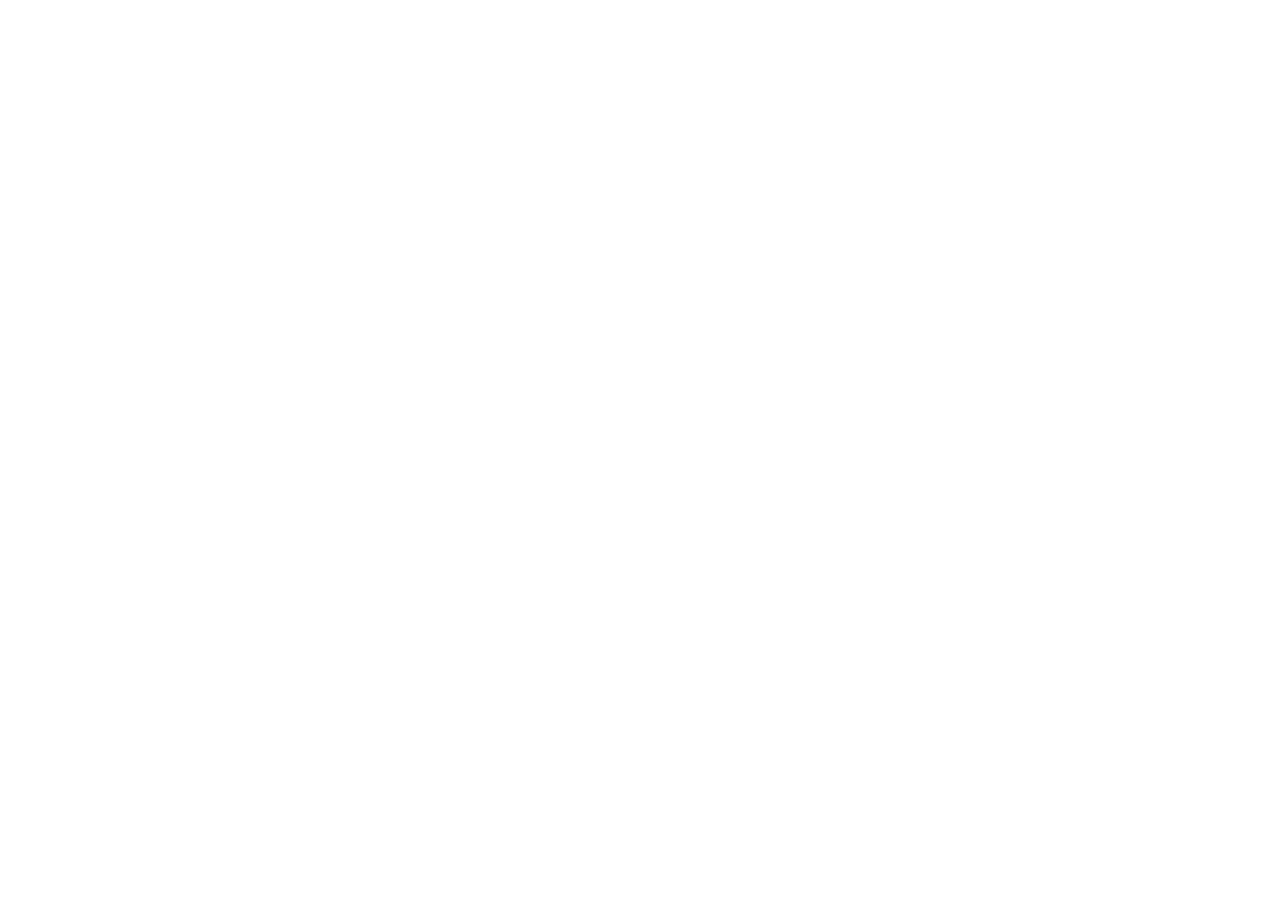
==== commit 5b062a81: "fixed redirect" ====
--- a/index.html
+++ b/index.html
@@ -11,7 +11,7 @@
       })();
     </script>
 
-    <base href="/" />
+    <base href="/stevertus-legacy/" />
 
     <meta charset="utf-8" />
     <title>Tools and Packages by Stevertus</title>
